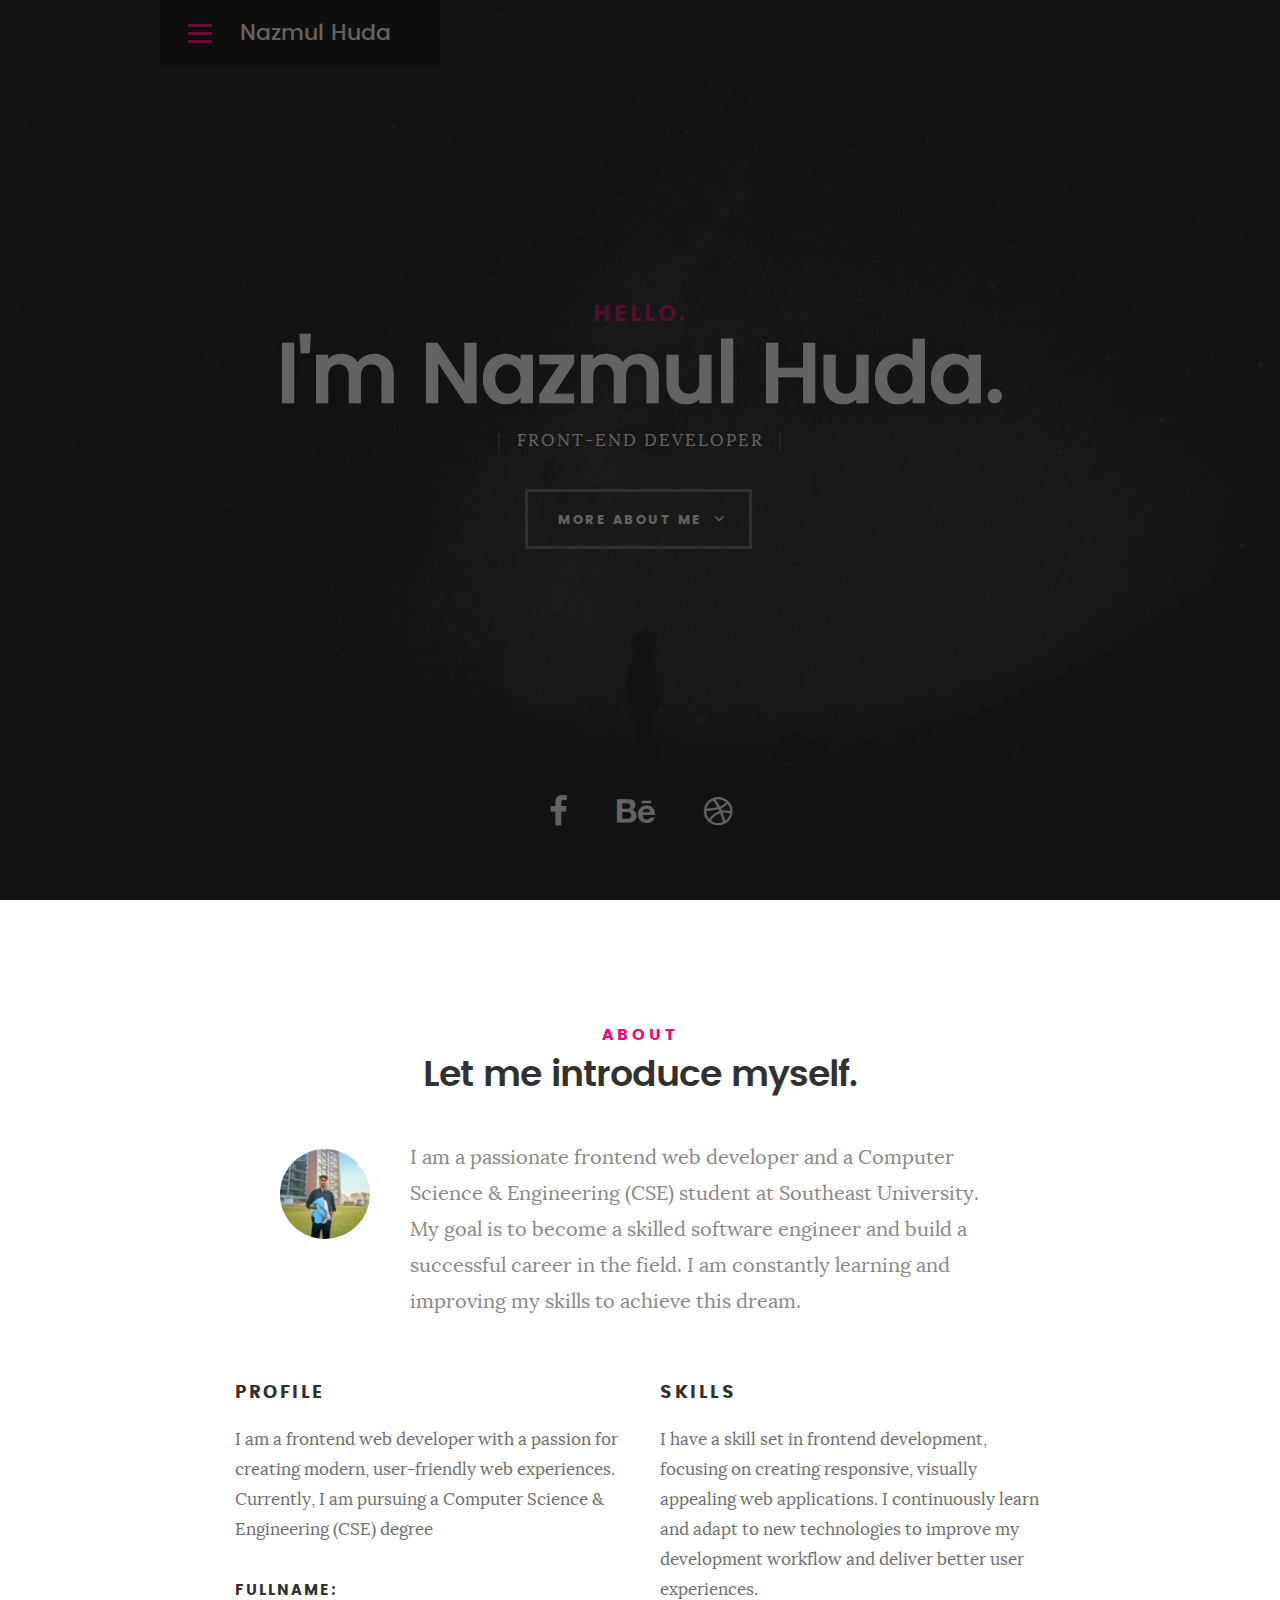
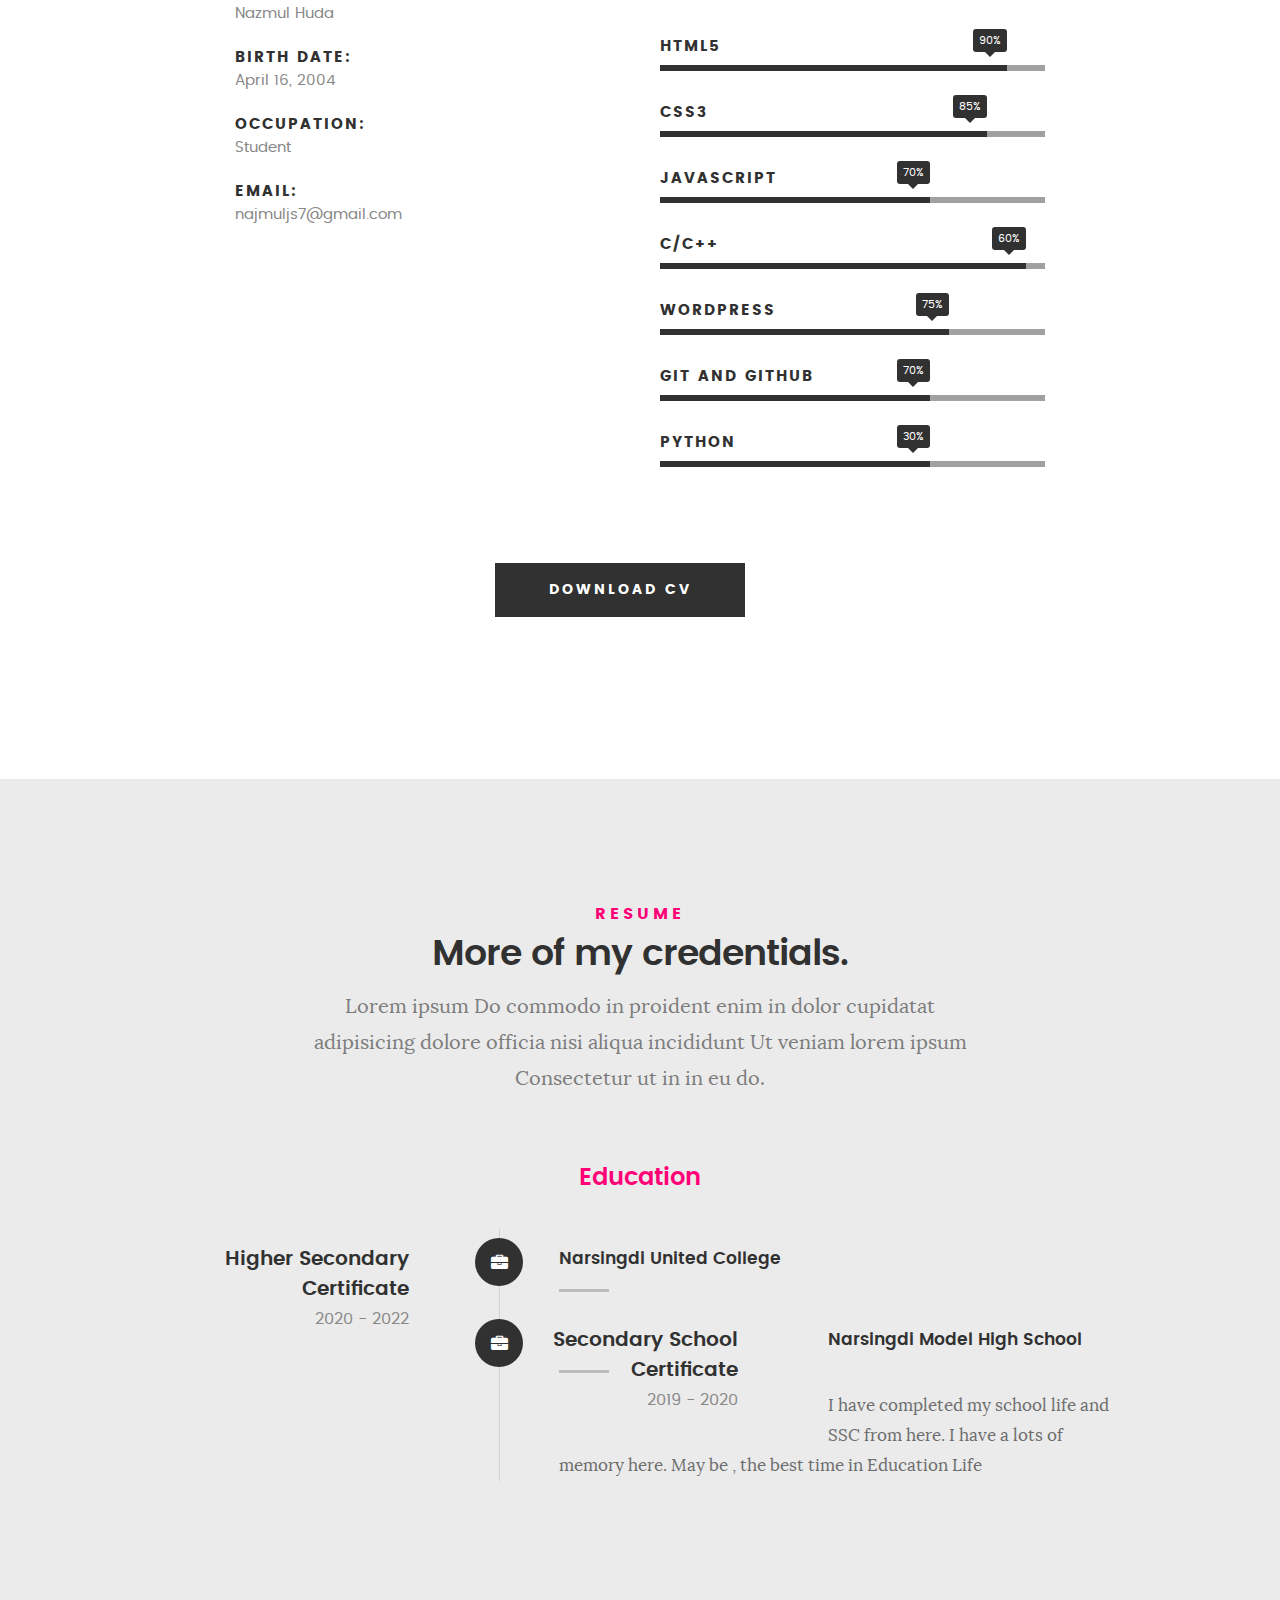
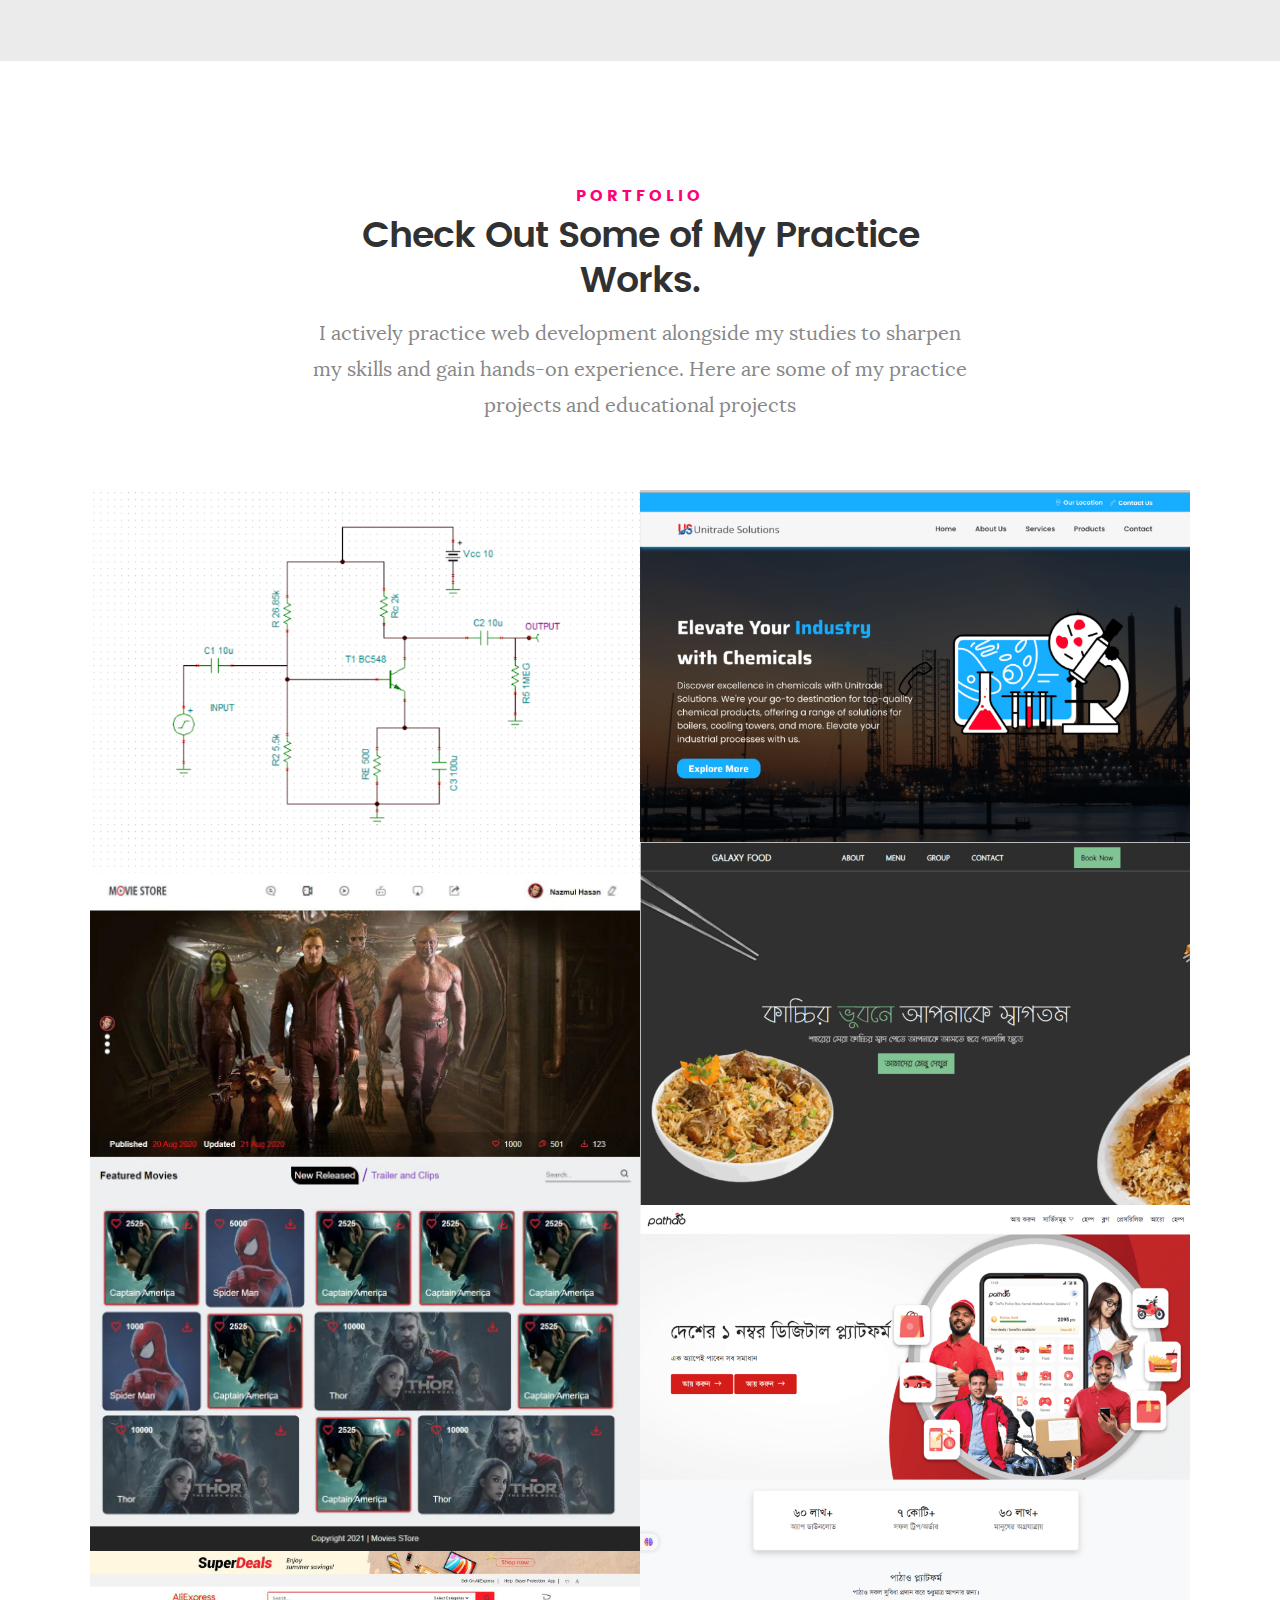
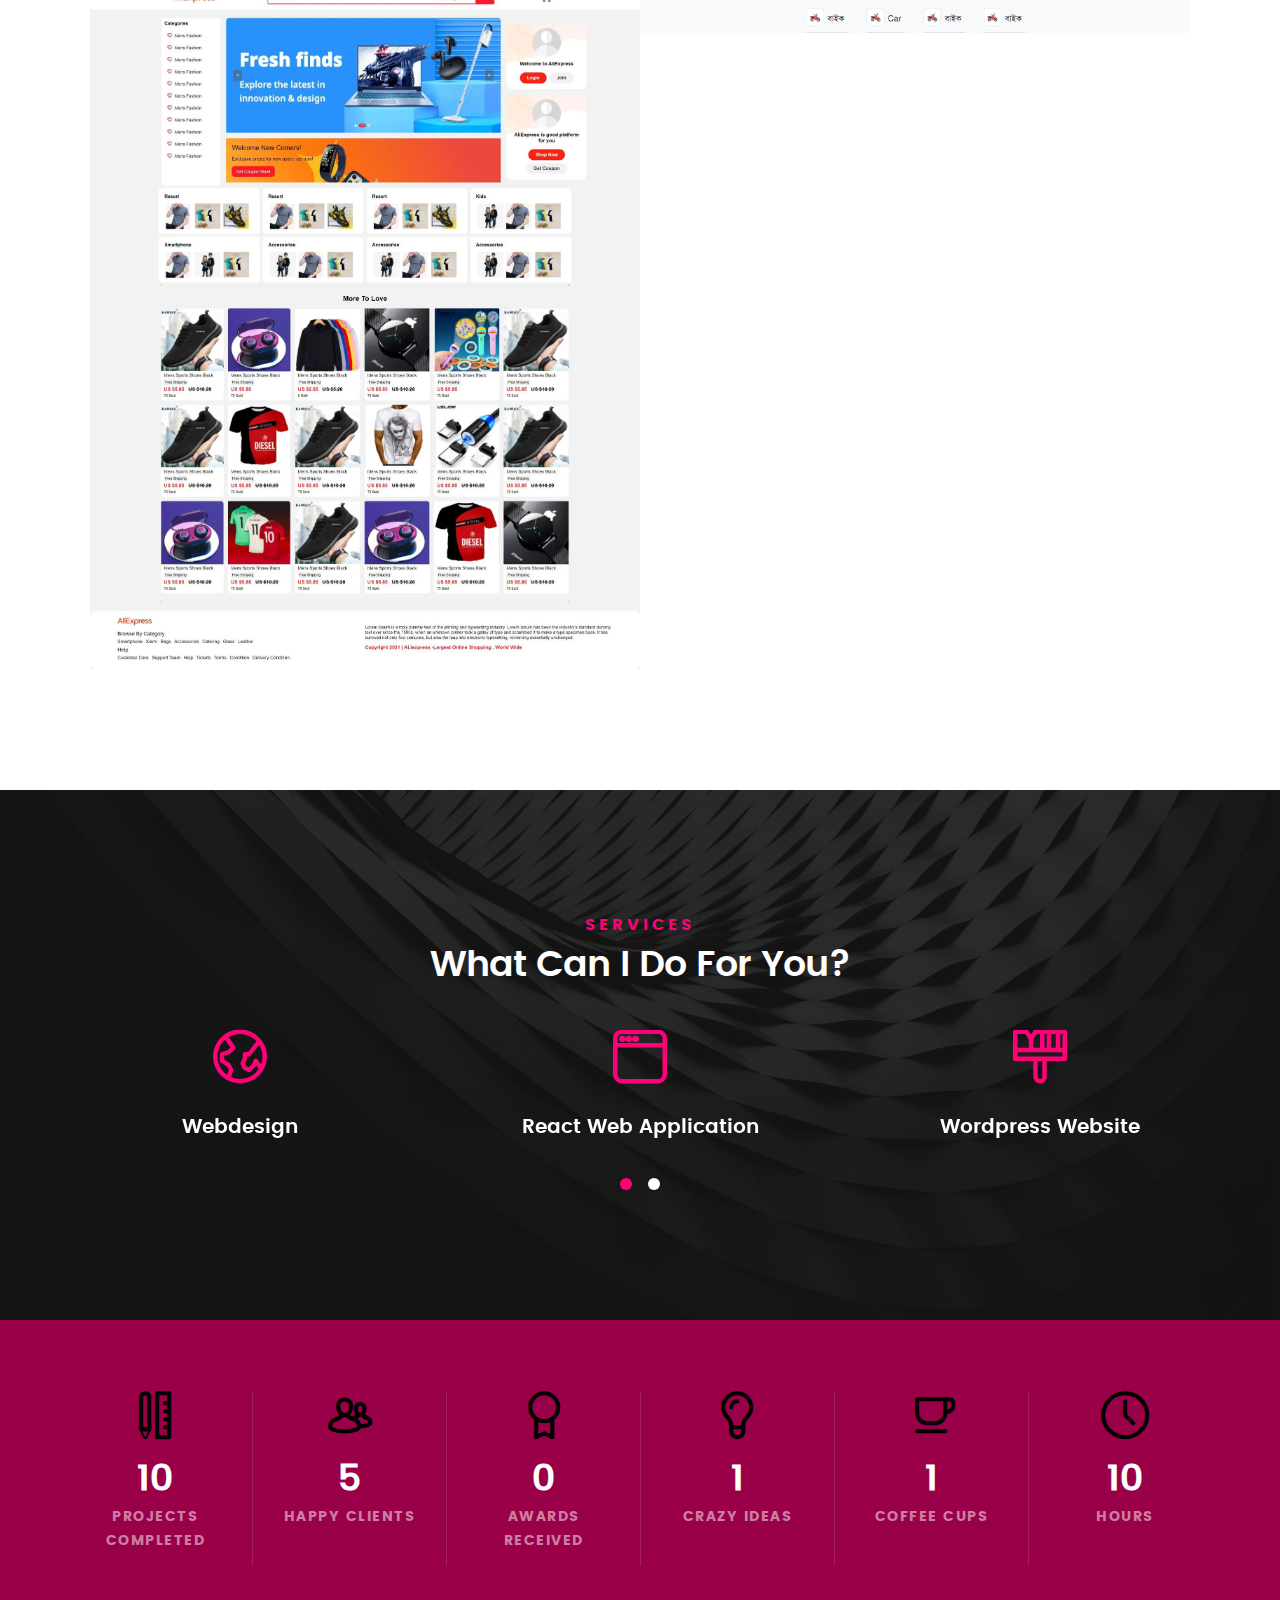
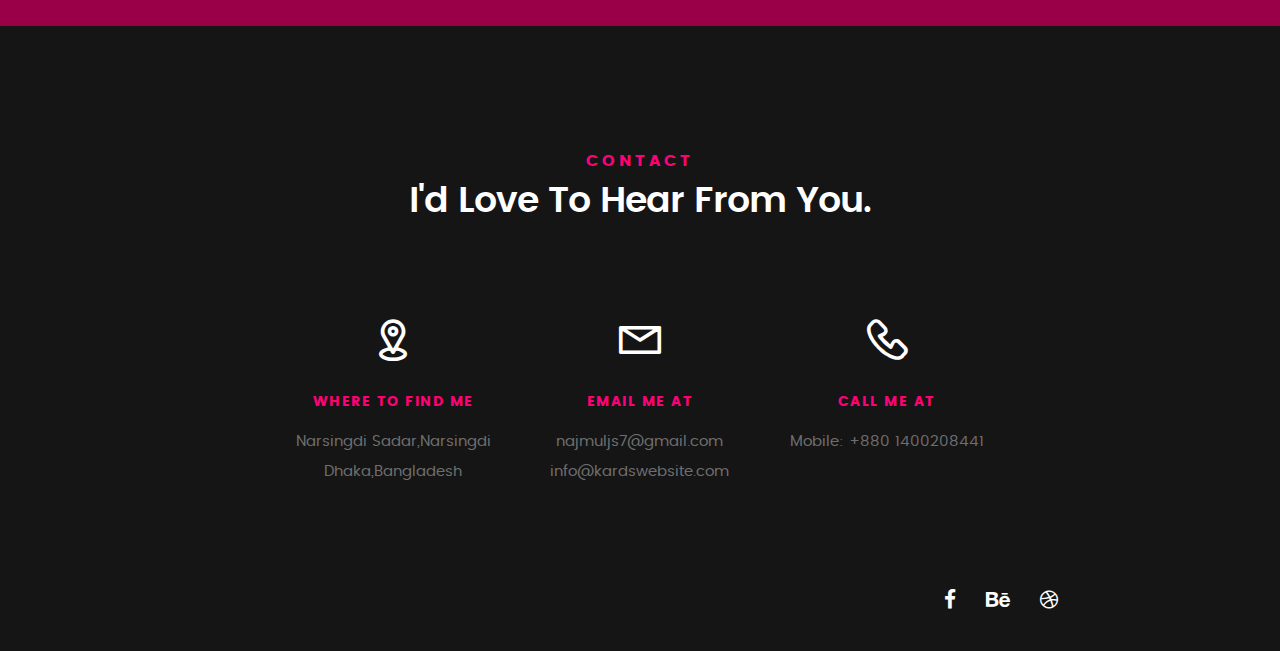
==== index.html @ 85fb7479 "Add files via upload" ====
<!DOCTYPE html>
<!--[if IE 8 ]><html class="no-js oldie ie8" lang="en"> <![endif]-->
<!--[if IE 9 ]><html class="no-js oldie ie9" lang="en"> <![endif]-->
<!--[if (gte IE 9)|!(IE)]><!--><html class="no-js" lang="en"> <!--<![endif]-->
<head>

   <!--- basic page needs
   ================================================== -->
   <meta charset="utf-8">
	<title>Nazmul</title>
	<meta name="description" content="">  
	<meta name="author" content="">

   <!-- mobile specific metas
   ================================================== -->
	<meta name="viewport" content="width=device-width, initial-scale=1, maximum-scale=1">

 	<!-- CSS
   ================================================== -->
   <link rel="stylesheet" href="css/base.css">  
   <link rel="stylesheet" href="css/main.css">
   <link rel="stylesheet" href="css/vendor.css">     

   <!-- script
   ================================================== -->   
	<script src="js/modernizr.js"></script>
	<script src="js/pace.min.js"></script>

   <!-- favicons
	================================================== -->
	<link rel="icon" type="image/png" href="favicon.png">

</head>

<body id="top">

	<!-- header 
   ================================================== -->
   <header>   	
   	<div class="row">

   		<div class="top-bar">
   			<a class="menu-toggle" href="#"><span>Menu</span></a>

	   		<div class="logo">
		         <a href="index.html">Nazmul Huda</a>
		      </div>		      
 
		   	<nav id="main-nav-wrap">
					<ul class="main-navigation">
						<li class="current"><a class="smoothscroll"  href="#intro" title="">Home</a></li>
						<li><a class="smoothscroll"  href="#about" title="">About</a></li>
						<li><a class="smoothscroll"  href="#resume" title="">Resume</a></li>
						<li><a class="smoothscroll"  href="#portfolio" title="">Portfolio</a></li>
						<li><a class="smoothscroll"  href="#services" title="">Services</a></li>					
						<li><a class="smoothscroll"  href="#contact" title="">Contact</a></li>					
					</ul>
				</nav>    		
   		</div> <!-- /top-bar --> 
   		
   	</div> <!-- /row --> 		
   </header> <!-- /header -->

	<!-- intro section
   ================================================== -->
   <section id="intro">   

   	<div class="intro-overlay"></div>	

   	<div class="intro-content">
   		<div class="row">

   			<div class="col-twelve">

	   			<h5>Hello.</h5>
	   			<h1>I'm Nazmul Huda.</h1>

	   			<p class="intro-position">
	   				<span>Front-end Developer</span>
	   			</p>

	   			<a class="button stroke smoothscroll" href="#about" title="">More About Me</a>

	   		</div>  
   			
   		</div>   		 		
   	</div> <!-- /intro-content --> 

   	<ul class="intro-social">        
         <li><a href="https://www.facebook.com/nhayaan07/"><i class="fa fa-facebook"></i></a></li>
         <li><a href="https://www.behance.net/nhayaan07"><i class="fa fa-behance"></i></a></li>
         <li><a href="https://dribbble.com/nhayaan"><i class="fa fa-dribbble"></i></a></li>
      </ul> <!-- /intro-social -->      	

   </section> <!-- /intro -->


   <!-- about section
   ================================================== -->
   <section id="about">  

   	<div class="row section-intro">
   		<div class="col-twelve">

   			<h5>About</h5>
   			<h1>Let me introduce myself.</h1>

   			<div class="intro-info">

   				<img src="images/nn.jpg" alt="Profile Picture">

   				<p class="lead">I am a passionate frontend web developer and a Computer Science & Engineering (CSE) student at Southeast University. My goal is to become a skilled software engineer and build a successful career in the field. I am constantly learning and improving my skills to achieve this dream.

</p>
   			</div>   			

   		</div>   		
   	</div> <!-- /section-intro -->

   	<div class="row about-content">

   		<div class="col-six tab-full">

   			<h3>Profile</h3>
   			<p>I am a  frontend web developer with a passion for creating modern, user-friendly web experiences. Currently, I am pursuing a Computer Science & Engineering (CSE) degree</p>

   			<ul class="info-list">
   				<li>
   					<strong>Fullname:</strong>
   					<span>Nazmul Huda</span>
   				</li>
   				<li>
   					<strong>Birth Date:</strong>
   					<span>April 16, 2004</span>
   				</li>
   				<li>
   					<strong>Occupation:</strong>
   					<span>Student</span>
   				</li>
   				<li>
   					<strong>Email:</strong>
   					<span>najmuljs7@gmail.com</span>
   				</li>

   			</ul> <!-- /info-list -->

   		</div>

   		<div class="col-six tab-full">

   			<h3>Skills</h3>
   			<p>I have a skill set in frontend development, focusing on creating responsive, visually appealing web applications. I continuously learn and adapt to new technologies to improve my development workflow and deliver better user experiences.

			   </p>

				<ul class="skill-bars">
				   <li>
				   	<div class="progress percent90"><span>90%</span></div>
				   	<strong>HTML5</strong>
				   </li>
				   <li>
				   	<div class="progress percent85"><span>85%</span></div>
				   	<strong>CSS3</strong>
				   </li>
				   <li>
				   	<div class="progress percent70"><span>70%</span></div>
				   	<strong>Javascript</strong>
				   </li>
				   <li>
				   	<div class="progress percent95"><span>60%</span></div>
				   	<strong>C/C++</strong>
				   </li>
				   <li>

				   	<div class="progress percent75"><span>75%</span></div>
				   	<strong>Wordpress</strong>
				   </li>
				   <li>
					<div class="progress percent70"><span>70%</span></div>
					<strong>Git and Github</strong>
				</li>
				<li>
					<div class="progress percent70"><span>30%</span></div>
					<strong>Python</strong>
				</li>
      
				</ul> <!-- /skill-bars -->		

   		</div>

   	</div>

   	<div class="row button-section">
   		<div class="col-twelve">
   			<a href="https://drive.google.com/file/d/1lMmHtDr3edTT6o5VYj4TF6MPsIPAWtI1/view?usp=sharing" title="Download CV" class="button button-primary">Download CV</a>
   		</div>   		
   	</div>

   </section> <!-- /process-->    


   <!-- resume Section
   ================================================== -->
	<section id="resume" class="grey-section">

		<div class="row section-intro">
   		<div class="col-twelve">

   			<h5>Resume</h5>
   			<h1>More of my credentials.</h1>

   			<p class="lead">Lorem ipsum Do commodo in proident enim in dolor cupidatat adipisicing dolore officia nisi aliqua incididunt Ut veniam lorem ipsum Consectetur ut in in eu do.</p>

   		</div>   		
   	</div> <!-- /section-intro--> 

   	<div class="row resume-timeline">

   		<div class="col-twelve resume-header">

   			

   		</div> <!-- /resume-header -->

   		
   		
   	</div> <!-- /resume-timeline -->
   	
   	<div class="row resume-timeline">

   		<div class="col-twelve resume-header">

   			<h2>Education</h2>

   		</div> <!-- /resume-header -->

   		<div class="col-twelve">

   			<div class="timeline-wrap">

   				
	   			<div class="timeline-block">

	   				<div class="timeline-ico">
	   					<i class="fa fa-briefcase"></i>
	   				</div>

	   				<div class="timeline-header">
	   					<h3>Higher Secondary Certificate</h3>
	   					<p>2020 - 2022</p>
	   				</div>

	   				<div class="timeline-content">
	   					<h4>Narsingdi United College</h4>
	   					
	   				</div>

	   			</div> <!-- /timeline-block -->

	   			<div class="timeline-block">

	   				<div class="timeline-ico">
	   					<i class="fa fa-briefcase"></i>
	   				</div>

	   				<div class="timeline-header">
	   					<h3>Secondary School Certificate</h3>
	   					<p>2019 - 2020</p>
	   				</div>

	   				<div class="timeline-content">
	   					<h4>Narsingdi Model High School</h4>
	   					<p>I have completed my school life and SSC from here. I have a lots of memory here. May be , the best time in Education Life</p>
	   				</div>

	   			</div> <!-- /timeline-block -->

   			</div> <!-- /timeline-wrap -->   			

   		</div> <!-- /col-twelve -->
   		
   	</div> <!-- /resume-timeline -->
		
	</section> <!-- /features -->


	<!-- Portfolio Section
   ================================================== -->
	<section id="portfolio">

		<div class="row section-intro">
   		<div class="col-twelve">

   			<h5>Portfolio</h5>
   			<h1>Check Out Some of My Practice Works.</h1>

   			<p class="lead">I actively practice web development alongside my studies to sharpen my skills and gain hands-on experience. Here are some of my practice projects and educational projects</p>

   		</div>   		
   	</div> <!-- /section-intro--> 

   	<div class="row portfolio-content">

   		<div class="col-twelve">

   			<!-- portfolio-wrapper -->
	         <div id="folio-wrapper" class="block-1-2 block-mob-full stack">



				<div class="bgrid folio-item">
					<div class="item-wrap">
						<img src="images/portfolio/bjt.png" alt="Salad">
					   <a href="#modal-06" class="overlay">
						  <div class="folio-item-table">
							  <div class="folio-item-cell">
								  <h3 class="folio-title">BJT Circuit Design</h3>	     					    
										  <span class="folio-types">
											 Hardware Design Project.
 
										</span>		     		
									 </div>	                      	
						  </div>                    
					   </a>
					</div>
					 </div> <!-- /folio-item -->   

	         	<div class="bgrid folio-item">
	               <div class="item-wrap">
	               	<img src="images/portfolio/unitrades.png" alt="Liberty">
	                  <a href="#modal-01" class="overlay">	                  	           
	                     <div class="folio-item-table">
	                     	<div class="folio-item-cell">
		     					       <h3 class="folio-title">Unitrade Solutions</h3>	     					    
		     					    	 <span class="folio-types">
		     					       	 Wordpress Website
		     					       </span>
		     					   </div>	                      	
	                     </div>                    
	                  </a>
	               </div>	               
	        		</div> <!-- /folio-item -->

	        		<div class="bgrid folio-item">
	               <div class="item-wrap">
	               	<img src="images/portfolio/galaxy.png" alt="Shutterbug">
	               	<a href="#modal-02" class="overlay">              		                  
	                     <div class="folio-item-table">
	                     	<div class="folio-item-cell">
	                     		<h3 class="folio-title">Restaurent Web Design</h3>	     					    
		     					    	<span class="folio-types">
		     					       	  Web Design
		     					      </span>		     		
		     					   </div> 	                      	
	                     </div>                    
	                  </a>
	               </div>
	        		</div> <!-- /folio-item -->

	            <div class="bgrid folio-item">
	               <div class="item-wrap">
	               	<img src="images/portfolio/movie.jpg"alt="Clouds">
	                  <a href="#modal-03" class="overlay">             		                  
	                     <div class="folio-item-table">
	                     	<div class="folio-item-cell">
	                     		<h3 class="folio-title">Movie Web Design</h3>	     					    
		     					    	<span class="folio-types">
		     					       	  Web Design
		     					      </span>		     		
		     					   </div> 	                      	
	                     </div>                    
	                  </a>
	               </div>
	        		</div> <!-- /folio-item -->

	            <div class="bgrid folio-item">
	               <div class="item-wrap">
	               	<img src="images/portfolio/pathao.png" alt="Beetle">
	                  <a href="#modal-04" class="overlay">                  	                 
	                     <div class="folio-item-table">
	                     	<div class="folio-item-cell">
	                     		<h3 class="folio-title">Pathao</h3>	     					    
		     					    	<span class="folio-types">
		     					       	  Web Design
		     					      </span>		     		
		     					   </div>  	                      	
	                     </div>                    
	                  </a>
	               </div>
	        		</div> <!-- /folio-item -->     

	        		<div class="bgrid folio-item">
	               <div class="item-wrap">
	               	<img src="images/portfolio/aliexp.jpg" alt="Lighthouse">
	                  <a href="#modal-05" class="overlay">             		                  
	                     <div class="folio-item-table">
	                     	<div class="folio-item-cell">
	                     		<h3 class="folio-title">Ali Express Design</h3>	     					    
		     					    	<span class="folio-types">
		     					       	  Web Design
		     					      </span>		     		
		     					   </div> 	                      	
	                     </div>                    
	                  </a>
	               </div>
	        		</div> <!-- /folio-item -->

	            

	            <!-- modal popups - begin
	            ============================================================= -->
	            <div id="modal-01" class="popup-modal slider mfp-hide">	

				     	<div class="media">
				     		<img src="#" alt="" />
				     	</div>      	

					   <div class="description-box">
					      <h4>Industry website landing page | Figma</h4>		      

					      <div class="categories">Wordpress Website</div>			               
					   </div>

			         <div class="link-box">
			            <a href="#">Details</a>
					      <a href="#" class="popup-modal-dismiss">Close</a>
			         </div>		      

				   </div> <!-- /modal-01 -->

				   <div id="modal-02" class="popup-modal slider mfp-hide">	

				     	<div class="media">
				     		<img src="#" alt="" />
				     	</div>      	

					   <div class="description-box">
					      <h4>
							Restaurent react web application</h4>		      
					      

					      <div class="categories">Web Design</div>			               
					   </div>

			         <div class="link-box">
			            <a href="https://www.behance.net/gallery/180879703/Restaurent-react-web-application-Front-End">Details</a>
					      <a href="#" class="popup-modal-dismiss">Close</a>
			         </div>		      

				   </div> <!-- /modal-02 -->

				   <div id="modal-03" class="popup-modal slider mfp-hide">	

				     	<div class="media">
				     		<img src="#" alt="" />
				     	</div>      	

					   <div class="description-box">
					      <h4>Psd to html design by Html Css</h4>		      
					      <p>This page designed by html , css and javascript</p>

					      <div class="categories">Web Design</div>			               
					   </div>

			         <div class="link-box">
			            <a href="https://www.behance.net/gallery/177426141/Psd-to-html-design-by-Html-Css-and-Javascript">Details</a>
					      <a href="#" class="popup-modal-dismiss">Close</a>
			         </div>		      

				   </div> <!-- /modal-03 -->

				   <div id="modal-04" class="popup-modal slider mfp-hide">	

				     	<div class="media">
				     		<img src="#" alt="" />
				     	</div>      	

					   <div class="description-box">
					      <h4>Bootsrap 5 Landing Page Design</h4>		      
					      
					      <div class="categories">Web Design</div>			               
					   </div>

			         <div class="link-box">
			            <a href="https://www.behance.net/gallery/179932479/Bootsrap-5-Landing-Page-Design">Details</a>
					      <a href="#" class="popup-modal-dismiss">Close</a>
			         </div>		      

				   </div> <!-- /modal-04 -->

				   <div id="modal-05" class="popup-modal slider mfp-hide">	

				     	<div class="media">
				     		<img src="#" alt="" />
				     	</div>      	

					   <div class="description-box">
					      <h4>Aliexpress website design</h4>		      
					      <p>This page designed by html , css and javascript </p>

					      <div class="categories">Web Design</div>			               
					   </div>

			         <div class="link-box">
			            <a href="https://www.behance.net/gallery/177425909/Aliexpress-website-design-by-html-css-and-javascript">Details</a>
					      <a href="#" class="popup-modal-dismiss">Close</a>
			         </div>		      

				   </div> <!-- /modal-05 -->

				   <div id="modal-06" class="popup-modal slider mfp-hide">	

				     	<div class="media">
				     		<img src="images/portfolio/bjt.png" alt="" />
				     	</div>      	

					   <div class="description-box">
					      <h4>BJT Circuit Design</h4>		      
					      

					      <div class="categories">Hardware Design Project.</div>			               
					   </div>

			         <div class="link-box">
			            <a href="https://github.com/nhayaan07/BJT-circuit-design-assignment">Details</a>
					      <a href="#" class="popup-modal-dismiss">Close</a>
			         </div>		      

				   </div> <!-- /modal-06 -->


				   <!-- modal popups - end
	            ============================================================= -->

	         </div> <!-- /portfolio-wrapper --> 

   		</div>  <!-- /twelve -->   

   	</div> <!-- /portfolio-content --> 
		
	</section> <!-- /portfolio --> 


	

	
	<!-- services Section
   ================================================== -->
	<section id="services">

		<div class="overlay"></div>

		<div class="row section-intro">
   		<div class="col-twelve">

   			<h5>Services</h5>
   			<h1>What Can I Do For You?</h1>


   		</div>   		
   	</div> <!-- /section-intro -->

   	<div class="row services-content">

   		<div id="owl-slider" class="owl-carousel services-list">

	      	<div class="service">	

	      		<span class="icon"><i class="icon-earth"></i></span>            

	            <div class="service-content">	

	            	 <h3>Webdesign</h3>

	         		
	         	</div> 	         	 

				</div> <!-- /service -->

				<div class="service">	

					<span class="icon"><i class="icon-window"></i></span>                          

	            <div class="service-content">	

	            	<h3>React Web Application</h3>  

		    

	            </div>	                          

			   </div> <!-- /service -->

			   <div class="service">

			   	<span class="icon"><i class="icon-paint-brush"></i></span>		            

	            <div class="service-content">

	            	<h3>Wordpress Website</h3>


	            </div> 	            	               

			   </div> <!-- /service -->

				<div class="service">

					<span class="icon"><i class="icon-toggles"></i></span>	              

	            <div class="service-content">

	            	<h3>Elementor Page Builder</h3>


	         		
	            </div>                

				</div> <!-- /service -->

			   


	      </div> <!-- /services-list -->
   		
   	</div> <!-- /services-content -->
		
	</section> <!-- /services -->	


	<!-- stats Section
   ================================================== -->
	<section id="stats" class="count-up">

		<div class="row">
			<div class="col-twelve">

				<div class="block-1-6 block-s-1-3 block-tab-1-2 block-mob-full stats-list">

					<div class="bgrid stat">

						<div class="icon-part">
							<i class="icon-pencil-ruler"></i>
						</div>

						<h3 class="stat-count">
							10
						</h3>

						<h5 class="stat-title">
							Projects Completed
						</h5>

					</div> <!-- /stat -->					

					<div class="bgrid stat">

						<div class="icon-part">
							<i class="icon-users"></i>
						</div>

						<h3 class="stat-count">
							5
						</h3>

						<h5 class="stat-title">
							Happy Clients
						</h5>

					</div> <!-- /stat -->

					<div class="bgrid stat">

						<div class="icon-part">
							<i class="icon-badge"></i>
						</div>

						<h3 class="stat-count">
							0
						</h3>

						<h5 class="stat-title">
							Awards Received
						</h5>

					</div> <!-- /stat -->									

					<div class="bgrid stat">

						<div class="icon-part">
							<i class="icon-light-bulb"></i>
						</div>

						<h3 class="stat-count">
							1
						</h3>

						<h5 class="stat-title">
							Crazy Ideas
						</h5>

					</div> <!-- /stat -->

					<div class="bgrid stat">

						<div class="icon-part">
							<i class="icon-cup"></i>
						</div>

						<h3 class="stat-count">
							1
						</h3>

						<h5 class="stat-title">
							Coffee Cups
						</h5>

					</div> <!-- /stat -->

					<div class="bgrid stat">

						<div class="icon-part">
							<i class="icon-clock"></i>
						</div>

						<h3 class="stat-count">
							10
						</h3>

						<h5 class="stat-title">
							Hours
						</h5>

					</div> <!-- /stat -->

				</div> <!-- /stats-list -->

			</div> <!-- /twelve -->
		</div> <!-- /row -->

	</section> <!-- /stats -->

	
   <!-- contact
   ================================================== -->
	<section id="contact">

		<div class="row section-intro">
   		<div class="col-twelve">

   			<h5>Contact</h5>
   			<h1>I'd Love To Hear From You.</h1>

   			
   		</div> 
   	</div> <!-- /section-intro -->

   	<div class="row contact-form">

   		<div class="col-twelve">

        

   	<div class="row contact-info">

   		<div class="col-four tab-full">

   			<div class="icon">
   				<i class="icon-pin"></i>
   			</div>

   			<h5>Where to find me</h5>

   			<p>
            Narsingdi Sadar,Narsingdi<br>
            Dhaka,Bangladesh
            </p>

   		</div>

   		<div class="col-four tab-full collapse">

   			<div class="icon">
   				<i class="icon-mail"></i>
   			</div>

   			<h5>Email Me At</h5>

   			<p>najmuljs7@gmail.com<br>
			   	info@kardswebsite.com			     
			   </p>

   		</div>

   		<div class="col-four tab-full">

   			<div class="icon">
   				<i class="icon-phone"></i>
   			</div>

   			<h5>Call Me At</h5>

   			<p>
			   	Mobile: +880 1400208441
			   </p>

   		</div>
   		
   	</div> <!-- /contact-info -->
		
	</section> <!-- /contact -->


   <!-- footer
   ================================================== -->

   <footer>
     	<div class="row">

     		<div class="col-six tab-full pull-right social">

     			<ul class="footer-social">        
					<li><a href="https://www.facebook.com/nhayaan07/"><i class="fa fa-facebook"></i></a></li>
					<li><a href="https://www.behance.net/nhayaan07"><i class="fa fa-behance"></i></a></li>
					<li><a href="https://dribbble.com/nhayaan"><i class="fa fa-dribbble"></i></a></li>
			   </ul> 
	      		
	      </div>

      	

	      	<div id="go-top">
		         <a class="smoothscroll" title="Back to Top" href="#top"><i class="fa fa-long-arrow-up"></i></a>
		      </div>

      	</div> <!-- /row -->     	
   </footer>  

   <div id="preloader"> 
    	<div id="loader"></div>
   </div> 

   <!-- Java Script
   ================================================== --> 
   <script src="js/jquery-2.1.3.min.js"></script>
   <script src="js/plugins.js"></script>
   <script src="js/main.js"></script>

</body>

</html>
---- css/base.css ----
/**
 * =================================================================== 
 *
 *  Kards v1.0 Base Stylesheet
 *  url: styleshout.com
 *  03-01-2016
 *  ------------------------------------------------------------------
 *  TOC:
 *  01. reset
 *  02. basic/base setup styles
 *  03. grid
 *  04. MISC
 *
 * =================================================================== 
 */

/** 
 * ===================================================================
 * 01. reset - normalize.css v3.0.2 | MIT License | git.io/normalize
 *
 * ------------------------------------------------------------------- 
 */
html {
	font-family: sans-serif;
	-ms-text-size-adjust: 100%;
	-webkit-text-size-adjust: 100%;
}

body {
	margin: 0;
}

article,
aside,
details,
figcaption,
figure,
footer,
header,
hgroup,
main,
menu,
nav,
section,
summary {
	display: block;
}

audio,
canvas,
progress,
video {
	display: inline-block;
	vertical-align: baseline;
}

audio:not([controls]) {
	display: none;
	height: 0;
}

[hidden],
template {
	display: none;
}

a {
	background: transparent;
}

a:active,
a:hover {
	outline: 0;
}

abbr[title] {
	border-bottom: 1px dotted;
}

b,
strong {
	font-weight: bold;
}

dfn {
	font-style: italic;
}

h1 {
	font-size: 2em;
	margin: 0.67em 0;
}

mark {
	background: #ff0;
	color: #000;
}

small {
	font-size: 80%;
}

sub,
sup {
	font-size: 75%;
	line-height: 0;
	position: relative;
	vertical-align: baseline;
}

sup {
	top: -0.5em;
}

sub {
	bottom: -0.25em;
}

img {
	border: 0;
}

svg:not(:root) {
	overflow: hidden;
}

figure {
	margin: 1em 40px;
}

hr {
	-moz-box-sizing: content-box;
	box-sizing: content-box;
	height: 0;
}

pre {
	overflow: auto;
}

code,
kbd,
pre,
samp {
	font-family: monospace, monospace;
	font-size: 1em;
}

button,
input,
optgroup,
select,
textarea {
	color: inherit;
	font: inherit;
	margin: 0;
}

button {
	overflow: visible;
}

button,
select {
	text-transform: none;
}

button,
html input[type="button"],
input[type="reset"],
input[type="submit"] {
	-webkit-appearance: button;
	cursor: pointer;
}

button[disabled],
html input[disabled] {
	cursor: default;
}

button::-moz-focus-inner,
input::-moz-focus-inner {
	border: 0;
	padding: 0;
}

input {
	line-height: normal;
}

input[type="checkbox"],
input[type="radio"] {
	box-sizing: border-box;
	padding: 0;
}

input[type="number"]::-webkit-inner-spin-button,
input[type="number"]::-webkit-outer-spin-button {
	height: auto;
}

input[type="search"] {
	-webkit-appearance: textfield;
	-moz-box-sizing: content-box;
	-webkit-box-sizing: content-box;
	box-sizing: content-box;
}

input[type="search"]::-webkit-search-cancel-button,
input[type="search"]::-webkit-search-decoration {
	-webkit-appearance: none;
}

fieldset {
	border: 1px solid #c0c0c0;
	margin: 0 2px;
	padding: 0.35em 0.625em 0.75em;
}

legend {
	border: 0;
	padding: 0;
}

textarea {
	overflow: auto;
}

optgroup {
	font-weight: bold;
}

table {
	border-collapse: collapse;
	border-spacing: 0;
}

td,
th {
	padding: 0;
}

/** 
 * ===================================================================
 * 02. basic/base setup styles - (_basic.scss)
 *
 * ------------------------------------------------------------------- 
 */
html {
	font-size: 62.5%;
	box-sizing: border-box;
}

*,
*::before,
*::after {
	box-sizing: inherit;
}

body {
	font-weight: normal;
	line-height: 1;
	text-rendering: optimizeLegibility;
	word-wrap: break-word;
	-webkit-overflow-scrolling: touch;
	-webkit-text-size-adjust: none;
}

body,
input,
button {
	-moz-osx-font-smoothing: grayscale;
	-webkit-font-smoothing: antialiased;
}

/**
 * Media - (_basic.scss)
 * ------------------------------------------------------------------- 
 */
img,
video {
	max-width: 100%;
	height: auto;
}

/**
 * Typography resets - (_basic.scss)
 * ------------------------------------------------------------------- 
 */
div,
dl,
dt,
dd,
ul,
ol,
li,
h1,
h2,
h3,
h4,
h5,
h6,
pre,
form,
p,
blockquote,
th,
td {
	margin: 0;
	padding: 0;
}

h1,
h2,
h3,
h4,
h5,
h6 {
	-webkit-font-variant-ligatures: common-ligatures;
	-moz-font-variant-ligatures: common-ligatures;
	font-variant-ligatures: common-ligatures;
	text-rendering: optimizeLegibility;
}

em,
i {
	font-style: italic;
	line-height: inherit;
}

strong,
b {
	font-weight: bold;
	line-height: inherit;
}

small {
	font-size: 60%;
	line-height: inherit;
}

ol,
ul {
	list-style: none;
}

li {
	display: block;
}

/**
 * links - (_basic.scss)
 * ------------------------------------------------------------------- 
 */
a {
	text-decoration: none;
	line-height: inherit;
}

a img {
	border: none;
}

/**
 * inputs - (_basic.scss)
 * ------------------------------------------------------------------- 
 */
fieldset {
	margin: 0;
	padding: 0;
}

input[type="email"],
input[type="number"],
input[type="search"],
input[type="text"],
input[type="tel"],
input[type="url"],
input[type="password"],
textarea {
	-webkit-appearance: none;
	-moz-appearance: none;
	-ms-appearance: none;
	-o-appearance: none;
	appearance: none;
}

/** 
 * ===================================================================
 * 03. grid - (_grid.scss)
 *
 * ------------------------------------------------------------------- 
 */
.row {
	width: 94%;
	max-width: 1140px;
	margin: 0 auto;
}

.row:before,
.row:after {
	content: "";
	display: table;
}

.row:after {
	clear: both;
}

.row .row {
	width: auto;
	max-width: none;
	margin-left: -20px;
	margin-right: -20px;
}

[class*="col-"],
.bgrid {
	float: left;
}

[class*="col-"] + [class*="col-"].end {
	float: right;
}

[class*="col-"] {
	padding: 0 20px;
}

.col-one {
	width: 8.33333%;
}

.col-two,
.col-1-6 {
	width: 16.66667%;
}

.col-three,
.col-1-4 {
	width: 25%;
}

.col-four,
.col-1-3 {
	width: 33.33333%;
}

.col-five {
	width: 41.66667%;
}

.col-six,
.col-1-2 {
	width: 50%;
}

.col-seven {
	width: 58.33333%;
}

.col-eight,
.col-2-3 {
	width: 66.66667%;
}

.col-nine,
.col-3-4 {
	width: 75%;
}

.col-ten,
.col-5-6 {
	width: 83.33333%;
}

.col-eleven {
	width: 91.66667%;
}

.col-twelve,
.col-full {
	width: 100%;
}

/**
 * small screens - (_grid.scss)
 * --------------------------------------------------------------- 
 */
@media screen and (max-width:1024px) {
	.row .row {
		margin-left: -18px;
		margin-right: -18px;
	}

	[class*="col-"] {
		padding: 0 18px;
	}

}

/**
 * tablets - (_grid.scss)
 * --------------------------------------------------------------- 
 */
@media screen and (max-width:768px) {
	.row {
		width: auto;
		padding-left: 30px;
		padding-right: 30px;
	}

	.row .row {
		padding-left: 0;
		padding-right: 0;
		margin-left: -15px;
		margin-right: -15px;
	}

	[class*="col-"] {
		padding: 0 15px;
	}

	.tab-1-4 {
		width: 25%;
	}

	.tab-1-3 {
		width: 33.33333%;
	}

	.tab-1-2 {
		width: 50%;
	}

	.tab-2-3 {
		width: 66.66667%;
	}

	.tab-3-4 {
		width: 75%;
	}

	.tab-full {
		width: 100%;
	}

}

/**
 * large mobile devices - (_grid.scss)
 * --------------------------------------------------------------- 
 */
@media screen and (max-width:600px) {
	.row {
		padding-left: 25px;
		padding-right: 25px;
	}

	.row .row {
		margin-left: -10px;
		margin-right: -10px;
	}

	[class*="col-"] {
		padding: 0 10px;
	}

	.mob-1-4 {
		width: 25%;
	}

	.mob-1-2 {
		width: 50%;
	}

	.mob-3-4 {
		width: 75%;
	}

	.mob-full {
		width: 100%;
	}

}

/**
 * small mobile devices - (_grid.scss)
 * --------------------------------------------------------------- 
 */
@media screen and (max-width:400px) {
	.row .row {
		padding-left: 0;
		padding-right: 0;
		margin-left: 0;
		margin-right: 0;
	}

	[class*="col-"] {
		width: 100% !important;
		float: none !important;
		clear: both !important;
		margin-left: 0;
		margin-right: 0;
		padding: 0;
	}

	[class*="col-"] + [class*="col-"].end {
		float: none;
	}

}

/** 
 * ===================================================================
 * block grids - (_grid.scss)
 *
 * ------------------------------------------------------------------- 
 */
[class*="block-"]:before,
[class*="block-"]:after {
	content: "";
	display: table;
}

[class*="block-"]:after {
	clear: both;
}

.block-1-6 .bgrid {
	width: 16.66667%;
}

.block-1-4 .bgrid {
	width: 25%;
}

.block-1-3 .bgrid {
	width: 33.33333%;
}

.block-1-2 .bgrid {
	width: 50%;
}

/**
 * Clearing for block grid columns. Allow columns with 
 * different heights to align properly.
 */
.block-1-6 .bgrid:nth-child(6n+1),
.block-1-4 .bgrid:nth-child(4n+1),
.block-1-3 .bgrid:nth-child(3n+1),
.block-1-2 .bgrid:nth-child(2n+1) {
	clear: both;
}

/**
 * small screens - (_grid.scss)
 * --------------------------------------------------------------- 
 */
@media screen and (max-width:1024px) {
	.block-s-1-6 .bgrid {
		width: 16.66667%;
	}

	.block-s-1-4 .bgrid {
		width: 25%;
	}

	.block-s-1-3 .bgrid {
		width: 33.33333%;
	}

	.block-s-1-2 .bgrid {
		width: 50%;
	}

	.block-s-full .bgrid {
		width: 100%;
		clear: both;
	}

	[class*="block-s-"] .bgrid:nth-child(n) {
		clear: none;
	}

	.block-s-1-6 .bgrid:nth-child(6n+1),
	.block-s-1-4 .bgrid:nth-child(4n+1),
	.block-s-1-3 .bgrid:nth-child(3n+1),
	.block-s-1-2 .bgrid:nth-child(2n+1) {
		clear: both;
	}

}

/**
 * tablets - (_grid.scss)
 * --------------------------------------------------------------- 
 */
@media screen and (max-width:768px) {
	.block-tab-1-6 .bgrid {
		width: 16.66667%;
	}

	.block-tab-1-4 .bgrid {
		width: 25%;
	}

	.block-tab-1-3 .bgrid {
		width: 33.33333%;
	}

	.block-tab-1-2 .bgrid {
		width: 50%;
	}

	.block-tab-full .bgrid {
		width: 100%;
		clear: both;
	}

	[class*="block-tab-"] .bgrid:nth-child(n) {
		clear: none;
	}

	.block-tab-1-6 .bgrid:nth-child(6n+1),
	.block-tab-1-4 .bgrid:nth-child(4n+1),
	.block-tab-1-3 .bgrid:nth-child(3n+1),
	.block-tab-1-2 .bgrid:nth-child(2n+1) {
		clear: both;
	}

}

/**
 * large mobile devices - (_grid.scss)
 * --------------------------------------------------------------- 
 */
@media screen and (max-width:600px) {
	.block-mob-1-6 .bgrid {
		width: 16.66667%;
	}

	.block-mob-1-4 .bgrid {
		width: 25%;
	}

	.block-mob-1-3 .bgrid {
		width: 33.33333%;
	}

	.block-mob-1-2 .bgrid {
		width: 50%;
	}

	.block-mob-full .bgrid {
		width: 100%;
		clear: both;
	}

	[class*="block-mob-"] .bgrid:nth-child(n) {
		clear: none;
	}

	.block-mob-1-6 .bgrid:nth-child(6n+1),
	.block-mob-1-4 .bgrid:nth-child(4n+1),
	.block-mob-1-3 .bgrid:nth-child(3n+1),
	.block-mob-1-2 .bgrid:nth-child(2n+1) {
		clear: both;
	}

}

/**
 * stack on small mobile devices - (_grid.scss)
 * --------------------------------------------------------------- 
 */
@media screen and (max-width:400px) {
	.stack .bgrid {
		width: 100% !important;
		float: none !important;
		clear: both !important;
		margin-left: 0;
		margin-right: 0;
	}

}

/** 
 * ===================================================================
 * 04. MISC  - (_grid.scss)
 *
 * ------------------------------------------------------------------- 
 */

/**
 * Clearing - (http://nicolasgallagher.com/micro-clearfix-hack/
 */
.group:before,
.group:after {
	content: "";
	display: table;
}

.group:after {
	clear: both;
}

/**
 * Misc Helper Styles 
 */
.hide {
	display: none;
}

.invisible {
	visibility: hidden;
}

.antialiased {
	-webkit-font-smoothing: antialiased;
	-moz-osx-font-smoothing: grayscale;
}

.remove-bottom {
	margin-bottom: 0;
}

.half-bottom {
	margin-bottom: 1.5rem !important;
}

.add-bottom {
	margin-bottom: 3rem !important;
}

.no-border {
	border: none;
}

.full-width {
	width: 100%;
}

.text-center {
	text-align: center;
}

.text-left {
	text-align: left;
}

.text-right {
	text-align: right;
}

.pull-left {
	float: left;
}

.pull-right {
	float: right;
}

.align-center {
	margin-left: auto;
	margin-right: auto;
	text-align: center;
}

/*# sourceMappingURL=base.css.map */
---- css/main.css ----
/**
 * =================================================================== 
 *
 *  Kards v1.0 Main Stylesheet
 *  url: styleshout.com
 *  03-01-2016
 *  ------------------------------------------------------------------
 *  TOC:
 *  01. webfonts and iconfonts
 *  02. base style overrides
 *  03. typography & general theme styles
 *  04. preloader
 *  05. forms
 *  06. buttons 
 *  07. other components
 *  08. common styles
 *  09. header styles
 *  10. intro
 *  11. about
 *  12. resume
 *  13. portfolio
 *  14. call-to-action section
 *  15. services
 *  16. stats
 *  17. contact
 *  18. footer
 *
 * =================================================================== 
 */


/** 
 * ===================================================================
 * 01. webfonts and iconfonts - (_document-setup.scss)
 *
 * ------------------------------------------------------------------- 
 */
@import url("fonts.css");
@import url("font-awesome/css/font-awesome.min.css");
@import url("micons/micons.css");


/** 
 * ===================================================================
 * 02. base style overrides - (_document-setup.scss)
 *
 * ------------------------------------------------------------------- 
 */
html {
	font-size: 10px;
}

@media only screen and (max-width:1024px) {
	html {
		font-size: 9.411764705882353px;
	}
}
@media only screen and (max-width:768px) {
	html {
		font-size: 10px;
	}
}
@media only screen and (max-width:400px) {
	html {
		font-size: 9.411764705882353px;
	}
}

html, body {
	height: 100%;
}
body {
	background: #151515;
	font-family: "lora-regular", serif;
	font-size: 1.7rem;
	line-height: 3rem;
	color: #6e6e6e;
}

/**
 * links - (_document-setup.scss)
 * -------------------------------------------------------------------
 */
a, a:visited {
	color: #000000;
	-moz-transition: all 0.3s ease-in-out;
	-o-transition: all 0.3s ease-in-out;
	-webkit-transition: all 0.3s ease-in-out;
	-ms-transition: all 0.3s ease-in-out;
	transition: all 0.3s ease-in-out;
}
a:hover, a:focus, a:active {
	color: #FF0077;
	outline: 0;
}

/** 
 * ===================================================================
 * 03. typography & general theme styles - (_document-setup.scss)
 *
 * ------------------------------------------------------------------- 
 */
h1, h2, h3, h4, h5, h6, .h01, .h02, .h03, .h04, .h05, .h06 {
	font-family: "poppins-semibold", sans-serif;
	color: #313131;
	font-style: normal;
	text-rendering: optimizeLegibility;
	margin-bottom: 2.1rem;
}
h3, .h03, h4, .h04 {
	margin-bottom: 1.8rem;
}
h5, .h05, h6, .h06 {
	font-family: "poppins-bold";
	margin-bottom: 1.2rem;
}
h1, .h01 {
	font-size: 3.1rem;
	line-height: 1.355;
	letter-spacing: -.1rem;
}
@media only screen and (max-width:600px) {
	h1, .h01 {
		font-size: 2.6rem;
		letter-spacing: -.07rem;
	}
}
h2, .h02 {
	font-size: 2.4rem;
	line-height: 1.25;
}
h3, .h03 {
	font-size: 2rem;
	line-height: 1.5;
}
h4, .h04 {
	font-size: 1.7rem;
	line-height: 1.765;
}
h5, .h05 {
	font-size: 1.4rem;
	line-height: 1.714;
	text-transform: uppercase;
	letter-spacing: .15rem;
}
h6, .h06 {
	font-size: 1.3rem;
	line-height: 1.846;
	text-transform: uppercase;
	letter-spacing: .15rem;
}
p img {
	margin: 0;
}
p.lead {
	font-family: "lora-regular", serif;
	font-size: 2rem;
	line-height: 1.8;
	color: #888888;
}
@media only screen and (max-width:768px) {
	p.lead {
		font-size: 1.7rem;
	}
}
em, i, strong, b {
	font-size: 1.7rem;
	line-height: 3rem;
	font-style: normal;
	font-weight: normal;
}
em, i {
	font-family: "lora-italic", serif;
}
strong, b {
	font-family: "lora-bold", serif;
}
small {
	font-size: 1.2rem;
	line-height: inherit;
}
blockquote {
	margin: 3rem 0;
	padding-left: 4rem;
	position: relative;
}
blockquote:before {
	content: "\201C";
	font-size: 8rem;
	line-height: 0px;
	margin: 0;
	color: #313131;
	font-family: arial, sans-serif;
	position: absolute;
	top: 3rem;
	left: 0;
}
blockquote p {
	font-family: georgia, serif;
	font-style: italic;
	padding: 0;
	font-size: 1.9rem;
	line-height: 1.737;
}
blockquote cite {
	display: block;
	font-size: 1.3rem;
	font-style: normal;
	line-height: 1.616;
}
blockquote cite:before {
	content: "\2014 \0020";
}
blockquote cite a, blockquote cite a:visited {
	color: #888888;
	border: none;
}
abbr {
	font-family: "poppins-bold", serif;
	font-variant: small-caps;
	text-transform: lowercase;
	letter-spacing: .05rem;
	color: #888888;
}
var, kbd, samp, code, pre {
	font-family: Consolas, "Andale Mono", Courier, "Courier New", monospace;
}
pre {
	padding: 2.4rem 3rem 3rem;
	background: #F1F1F1;
}
code {
	font-size: 1.4rem;
	margin: 0 .2rem;
	padding: .3rem .6rem;
	white-space: nowrap;
	background: #F1F1F1;
	border: 1px solid #E1E1E1;
	border-radius: 3px;
}
pre > code {
	display: block;
	white-space: pre;
	line-height: 2;
	padding: 0;
	margin: 0;
}
pre.prettyprint > code {
	border: none;
}
del {
	text-decoration: line-through;
}
abbr[title], dfn[title] {
	border-bottom: 1px dotted;
	cursor: help;
}
mark {
	background: #FFF49B;
	color: #000;
}
hr {
	border: solid #d2d2d2;
	border-width: 1px 0 0;
	clear: both;
	margin: 2.4rem 0 1.5rem;
	height: 0;
}

/**
 * Lists - (_document-setup.scss)  
 * -------------------------------------------------------------------
 */
ol {
	list-style: decimal;
}
ul {
	list-style: disc;
}
li {
	display: list-item;
}
ol, ul {
	margin-left: 1.7rem;
}
ul li {
	padding-left: .4rem;
}
ul ul, ul ol, ol ol, ol ul {
	margin: .6rem 0 .6rem 1.7rem;
}
ul.disc li {
	display: list-item;
	list-style: none;
	padding: 0 0 0 .8rem;
	position: relative;
}
ul.disc li::before {
	content: "";
	display: inline-block;
	width: 8px;
	height: 8px;
	border-radius: 50%;
	background: #FF0077;
	position: absolute;
	left: -17px;
	top: 11px;
	vertical-align: middle;
}
dt {
	margin: 0;
	color: #FF0077;
}
dd {
	margin: 0 0 0 2rem;
}

/**
 * tables - (_document-setup.scss)  
 * -------------------------------------------------------------------
 */
table {
	border-width: 0;
	width: 100%;
	max-width: 100%;
	font-family: "lora-regular", sans-serif;
}
th, td {
	padding: 1.5rem 3rem;
	text-align: left;
	border-bottom: 1px solid #E8E8E8;
}
th {
	color: #313131;
	font-family: "poppins-bold", sans-serif;
}
td {
	line-height: 1.5;
}
th:first-child, td:first-child {
	padding-left: 0;
}
th:last-child, td:last-child {
	padding-right: 0;
}
.table-responsive {
	overflow-x: auto;
	-webkit-overflow-scrolling: touch;
}

/**
 * Spacing - (_document-setup.scss)  
 * -------------------------------------------------------------------
 */
button, .button {
	margin-bottom: 1.2;
}
fieldset {
	margin-bottom: 1.5rem;
}
input,
textarea,
select,
pre,
blockquote,
figure,
table,
p,
ul,
ol,
dl,
form,
.fluid-video-wrapper,
.ss-custom-select {
	margin-bottom: 3rem;
}

/**
 * floated image - (_document-setup.scss)  
 * -------------------------------------------------------------------
 */
img.pull-right {
	margin: .9rem 0 0 2.4rem;
}
img.pull-left {
	margin: .9rem 2.4rem 0 0;
}

/**
 * block grid paddings - (_document-setup.scss) 
 * -------------------------------------------------------------------
 */
.bgrid {
	padding: 0 20px;
}
@media only screen and (max-width:1024px) {
	.bgrid {
		padding: 0 18px;
	}
}
@media only screen and (max-width:768px) {
	.bgrid {
		padding: 0 15px;
	}
}
@media only screen and (max-width:600px) {
	.bgrid {
		padding: 0 10px;
	}
}
@media only screen and (max-width:400px) {
	.bgrid {
		padding: 0;
	}
}

/**
 * pace.js styles - minimal  - (_document-setup.scss)
 * -------------------------------------------------------------------
 */
.pace {
	-webkit-pointer-events: none;
	pointer-events: none;
	-webkit-user-select: none;
	-moz-user-select: none;
	user-select: none;
}
.pace-inactive {
	display: none;
}
.pace .pace-progress {
	background: #FF0077;
	position: fixed;
	z-index: 900;
	top: 0;
	right: 100%;
	width: 100%;
	height: 6px;
}

/** 
 * ===================================================================
 * 04. preloader - (_preloader-1.scss)
 *
 * ------------------------------------------------------------------- 
 */
#preloader {
	position: fixed;
	top: 0;
	left: 0;
	right: 0;
	bottom: 0;
	background: #151515;
	z-index: 800;
	height: 100%;
	width: 100%;
}
.no-js #preloader, .oldie #preloader {
	display: none;
}
#loader {
	position: absolute;
	left: 50%;
	top: 50%;
	width: 60px;
	height: 60px;
	margin: -30px 0 0 -30px;
	padding: 0;
}
#loader:before {
	content: "";
	border-top: 11px solid rgba(255, 255, 255, 0.1);
	border-right: 11px solid rgba(255, 255, 255, 0.1);
	border-bottom: 11px solid rgba(255, 255, 255, 0.1);
	border-left: 11px solid #FF0077;
	-webkit-animation: load 1.1s infinite linear;
	animation: load 1.1s infinite linear;
	display: block;
	border-radius: 50%;
	width: 60px;
	height: 60px;
}
@-webkit-keyframes load {
	0% {
		-webkit-transform: rotate(0deg);
		transform: rotate(0deg);
	}
	100% {
		-webkit-transform: rotate(360deg);
		transform: rotate(360deg);
	}
}
@keyframes load {
	0% {
		-webkit-transform: rotate(0deg);
		transform: rotate(0deg);
	}
	100% {
		-webkit-transform: rotate(360deg);
		transform: rotate(360deg);
	}
}

/** 
 * ===================================================================
 * 05. forms - (_forms.scss)
 *
 * ------------------------------------------------------------------- 
 */
fieldset {
	border: none;
}
input[type="email"],
input[type="number"],
input[type="search"],
input[type="text"],
input[type="tel"],
input[type="url"],
input[type="password"],
textarea,
select {
	display: block;
	height: 6rem;
	padding: 1.5rem 0;
	border: 0;
	outline: none;
	vertical-align: middle;
	color: #313131;
	font-family: "poppins-regular", sans-serif;
	font-size: 1.5rem;
	line-height: 3rem;
	max-width: 100%;
	background: transparent;
	border-bottom: 1px solid rgba(0, 0, 0, 0.3);
	-moz-transition: all 0.3s ease-in-out;
	-o-transition: all 0.3s ease-in-out;
	-webkit-transition: all 0.3s ease-in-out;
	-ms-transition: all 0.3s ease-in-out;
	transition: all 0.3s ease-in-out;
}
.ss-custom-select {
	position: relative;
	padding: 0;
}
.ss-custom-select select {
	-webkit-appearance: none;
	-moz-appearance: none;
	-ms-appearance: none;
	-o-appearance: none;
	appearance: none;
	text-indent: 0.01px;
	text-overflow: '';
	margin: 0;
	line-height: 3rem;
	vertical-align: middle;
}
.ss-custom-select select option {
	padding-left: 2rem;
	padding-right: 2rem;
}
.ss-custom-select select::-ms-expand {
	display: none;
}
.ss-custom-select::after {
	content: '\f0d7';
	font-family: 'FontAwesome';
	position: absolute;
	top: 50%;
	right: 1.5rem;
	margin-top: -10px;
	bottom: auto;
	width: 20px;
	height: 20px;
	line-height: 20px;
	font-size: 18px;
	text-align: center;
	pointer-events: none;
	color: #252525;
}

/* IE9 and below */
.oldie .ss-custom-select::after {
	display: none;
}
textarea {
	min-height: 25rem;
}
input[type="email"]:focus,
input[type="number"]:focus,
input[type="search"]:focus,
input[type="text"]:focus,
input[type="tel"]:focus,
input[type="url"]:focus,
input[type="password"]:focus,
textarea:focus,
select:focus {
	color: #cc005f;
	border-bottom: 1px solid #FF0077;
}
label, legend {
	font-family: "poppins-bold", sans-serif;
	font-size: 1.4rem;
	margin-bottom: .6rem;
	color: #3b3b3b;
	display: block;
}
input[type="checkbox"], input[type="radio"] {
	display: inline;
}
label > .label-text {
	display: inline-block;
	margin-left: 1rem;
	font-family: "poppins-regular", sans-serif;
	line-height: inherit;
}
label > input[type="checkbox"], label > input[type="radio"] {
	margin: 0;
	position: relative;
	top: .15rem;
}

/**
 * Style Placeholder Text  
 * -
 */
::-webkit-input-placeholder {
	color: #a1a1a1;
}
:-moz-placeholder {
	color: #a1a1a1;  /* Firefox 18- */
}
::-moz-placeholder {
	color: #a1a1a1;  /* Firefox 19+ */
}
:-ms-input-placeholder {
	color: #a1a1a1;
}
.placeholder {
	color: #a1a1a1 !important;
}

/** 
 * ===================================================================
 * 06. buttons - (_button-essentials.scss)
 *
 * ------------------------------------------------------------------- 
 */
.button,
a.button,
button,
input[type="submit"],
input[type="reset"],
input[type="button"] {
	display: inline-block;
	font-family: "poppins-bold", sans-serif;
	font-size: 1.4rem;
	text-transform: uppercase;
	letter-spacing: .3rem;
	height: 5.4rem;
	line-height: 5.4rem;
	padding: 0 3rem;
	margin: 0 .3rem 1.2rem 0;
	background: #d8d8d8;
	color: #313131;
	text-decoration: none;
	cursor: pointer;
	text-align: center;
	white-space: nowrap;
	border: none;
	-moz-transition: all 0.3s ease-in-out;
	-o-transition: all 0.3s ease-in-out;
	-webkit-transition: all 0.3s ease-in-out;
	-ms-transition: all 0.3s ease-in-out;
	transition: all 0.3s ease-in-out;
}
.button:hover,
a.button:hover,
button:hover,
input[type="submit"]:hover,
input[type="reset"]:hover,
input[type="button"]:hover,
.button:focus,
button:focus,
input[type="submit"]:focus,
input[type="reset"]:focus,
input[type="button"]:focus {
	background: #bebebe;
	color: #000000;
	outline: 0;
}
.button.button-primary,
a.button.button-primary,
button.button-primary,
input[type="submit"].button-primary,
input[type="reset"].button-primary,
input[type="button"].button-primary {
	background: #313131;
	color: #FFFFFF;
}
.button.button-primary:hover,
a.button.button-primary:hover,
button.button-primary:hover,
input[type="submit"].button-primary:hover,
input[type="reset"].button-primary:hover,
input[type="button"].button-primary:hover,
.button.button-primary:focus,
button.button-primary:focus,
input[type="submit"].button-primary:focus,
input[type="reset"].button-primary:focus,
input[type="button"].button-primary:focus {
	background: #1f1f1f;
}
button.full-width, .button.full-width {
	width: 100%;
	margin-right: 0;
}
button.medium, .button.medium {
	height: 5.7rem !important;
	line-height: 5.7rem !important;
	padding: 0 1.8rem !important;
}
button.large, .button.large {
	height: 6rem !important;
	line-height: 6rem !important;
	padding: 0rem 3rem !important;
}
button.stroke, .button.stroke {
	background: transparent !important;
	border: 3px solid #313131;
	line-height: 4.8rem;
}
button.stroke.medium, .button.stroke.medium {
	line-height: 5.1rem !important;
}
button.stroke.large, .button.stroke.large {
	line-height: 5.4rem !important;
}
button.stroke:hover, .button.stroke:hover {
	border: 3px solid #FF0077;
	color: #FF0077;
}
button::-moz-focus-inner, input::-moz-focus-inner {
	border: 0;
	padding: 0;
}


/** 
 * ===================================================================
 * 07. other components - (_others.scss)
 *
 * ------------------------------------------------------------------- 
 */

/**
 * alert box - (_alert-box.scss)
 * -------------------------------------------------------------------
 */
.alert-box {
	padding: 2.1rem 4rem 2.1rem 3rem;
	position: relative;
	margin-bottom: 3rem;
	border-radius: 3px;
	font-family: "poppins-regular", sans-serif;
	font-size: 1.5rem;
}
.alert-box .close {
	position: absolute;
	right: 1.8rem;
	top: 1.8rem;
	cursor: pointer;
}
.ss-error {
	background-color: #ffd1d2;
	color: #e65153;
}
.ss-success {
	background-color: #c8e675;
	color: #758c36;
}
.ss-info {
	background-color: #d7ecfb;
	color: #4a95cc;
}
.ss-notice {
	background-color: #fff099;
	color: #bba31b;
}

/**
 * additional typo styles - (_additional-typo.scss)
 * -------------------------------------------------------------------
 */

/**
 * drop cap 
 */
.drop-cap:first-letter {
	float: left;
	margin: 0;
	padding: 1.5rem .6rem 0 0;
	font-size: 8.4rem;
	font-family: "poppins-bold", sans-serif;
	line-height: 6rem;
	text-indent: 0;
	background: transparent;
	color: #313131;
}

/**
 * line definition style
 */
.lining dt, .lining dd {
	display: inline;
	margin: 0;
}
.lining dt + dt:before, .lining dd + dt:before {
	content: "\A";
	white-space: pre;
}
.lining dd + dd:before {
	content: ", ";
}
.lining dd + dd:before {
	content: ", ";
}
.lining dd:before {
	content: ": ";
	margin-left: -0.2em;
}

/**
 * dictionary definition style
 */
.dictionary-style dt {
	display: inline;
	counter-reset: definitions;
}
.dictionary-style dt + dt:before {
	content: ", ";
	margin-left: -0.2em;
}
.dictionary-style dd {
	display: block;
	counter-increment: definitions;
}
.dictionary-style dd:before {
	content: counter(definitions, decimal) ". ";
}

/** 
 * Pull Quotes
 * -----------
 * markup:
 *
 * <aside class="pull-quote">
 *		<blockquote>
 *			<p></p>
 *		</blockquote>
 *	</aside>
 *
 * --------------------------------------------------------------------- 
 */
.pull-quote {
	position: relative;
	padding: 2.1rem 3rem 2.1rem 0px;
}
.pull-quote:before, .pull-quote:after {
	height: 1em;
	position: absolute;
	font-size: 8rem;
	font-family: Arial, Sans-Serif;
	color: #333;
}
.pull-quote:before {
	content: "\201C";
	top: 33px;
	left: 0;
}
.pull-quote:after {
	content: '\201D';
	bottom: -33px;
	right: 0;
}
.pull-quote blockquote {
	margin: 0;
}
.pull-quote blockquote:before {
	content: none;
}

/** 
 * Stats Tab
 * ---------
 * markup:
 *
 * <ul class="stats-tabs">
 *		<li><a href="#">[value]<em>[name]</em></a></li>
 *	</ul>
 *
 * Extend this object into your markup.
 *
 * ---------------------------------------------------------------------
 */
.stats-tabs {
	padding: 0;
	margin: 3rem 0;
}
.stats-tabs li {
	display: inline-block;
	margin: 0 1.5rem 3rem 0;
	padding: 0 1.5rem 0 0;
	border-right: 1px solid #ccc;
}
.stats-tabs li:last-child {
	margin: 0;
	padding: 0;
	border: none;
}
.stats-tabs li a {
	display: inline-block;
	font-size: 2.5rem;
	font-family: "poppins-bold", sans-serif;
	border: none;
	color: #252525;
}
.stats-tabs li a:hover {
	color: #FF0077;
}
.stats-tabs li a em {
	display: block;
	margin: .6rem 0 0 0;
	font-size: 1.4rem;
	font-family: "poppins-regular", sans-serif;
	color: #888888;
}

/**
 * skillbars - (_skillbars.scss)
 * -------------------------------------------------------------------
 */
.skill-bars {
	list-style: none;
	margin: 6rem 0 3rem;
}
.skill-bars li {
	height: .6rem;
	background: #a1a1a1;
	width: 100%;
	margin-bottom: 6rem;
	padding: 0;
	position: relative;
}
.skill-bars li strong {
	position: absolute;
	left: 0;
	top: -3rem;
	font-family: "poppins-bold", sans-serif;
	color: #313131;
	text-transform: uppercase;
	letter-spacing: .2rem;
	font-size: 1.5rem;
	line-height: 2.4rem;
}
.skill-bars li .progress {
	background: #313131;
	position: relative;
	height: 100%;
}
.skill-bars li .progress span {
	position: absolute;
	right: 0;
	top: -3.6rem;
	display: block;
	font-family: "poppins-regular", sans-serif;
	color: white;
	font-size: 1.1rem;
	line-height: 1;
	background: #313131;
	padding: .6rem .6rem;
	border-radius: 3px;
}
.skill-bars li .progress span::after {
	position: absolute;
	left: 50%;
	bottom: -5px;
	margin-left: -5px;
	border-right: 5px solid transparent;
	border-left: 5px solid transparent;
	border-top: 5px solid #313131;
	content: "";
}

.skill-bars li .percent5   { width: 5%; }
.skill-bars li .percent10  { width: 10%; }
.skill-bars li .percent15  { width: 15%; }
.skill-bars li .percent20  { width: 20%; }
.skill-bars li .percent25  { width: 25%; }
.skill-bars li .percent30  { width: 30%; }
.skill-bars li .percent35  { width: 35%; }
.skill-bars li .percent40  { width: 40%; }
.skill-bars li .percent45  { width: 45%; }
.skill-bars li .percent50  { width: 50%; }
.skill-bars li .percent55  { width: 55%; }
.skill-bars li .percent60  { width: 60%; }
.skill-bars li .percent65  { width: 65%; }
.skill-bars li .percent70  { width: 70%; }
.skill-bars li .percent75  { width: 75%; }
.skill-bars li .percent80  { width: 80%; }
.skill-bars li .percent85  { width: 85%; }
.skill-bars li .percent90  { width: 90%; }
.skill-bars li .percent95  { width: 95%; }
.skill-bars li .percent100 { width: 100%; }


/** 
 * ===================================================================
 * 08. common styles (_layout.scss)
 *
 * ------------------------------------------------------------------- 
 */
.grey-section {
	background: #ebebeb;
}
.grey-section p.lead {
	color: #7d7d7d;
}
.section-intro {
	max-width: 700px;
	margin-left: auto;
	margin-right: auto;
	text-align: center;
	margin-bottom: 3.6rem;
	position: relative;
}
.section-intro h1 {
	font-family: "poppins-semibold", serif;
	font-size: 3.6rem;
	color: #313131;
	line-height: 1.25;
	margin-bottom: 1.2rem;
}
.section-intro h5 {
	color: #FF0077;
	font-size: 1.6rem;
	line-height: 1.875;
	margin-bottom: 0.3rem;
	letter-spacing: .4rem;
}

/**
 * responsive:
 * common styles
 * ------------------------------------------------------------------- 
 */
@media only screen and (max-width:768px) {
	.section-intro {
		max-width: 650px;
	}
	.section-intro h1 {
		font-size: 3rem;
	}
}
@media only screen and (max-width:600px) {
	.section-intro h1 {
		font-size: 2.6rem;
	}
	.section-intro h5 {
		font-size: 1.5rem;
		letter-spacing: .3rem;
	}
}
@media only screen and (max-width:400px) {
	.section-intro h1 {
		font-size: 2.4rem;
	}
}


/** 
 * ===================================================================
 * 09. header styles - (_layout.scss)
 *
 * ------------------------------------------------------------------- 
 */
header {
	position: fixed;
	width: 100%;
	min-height: 66px;
	z-index: 600;
}
header .row {
	position: relative;
	min-height: 66px;
}
header .top-bar {
	display: block;
	background: #000000;
	min-width: 220px;
	min-height: 66px;
	position: absolute;
	left: 90px;
	top: 0;
}
header .logo {
	float: left;
	margin-left: 20px;
	margin-right: 50px;
	margin-top: 25px;
	position: relative;
}
header .logo a {
	display: block;
	margin: 0;
	padding: 0;
	border: none;
	text-shadow: none;
	color: white;
	font-size: 22px;
	font-family:"poppins-medium", sans-serif;
	margin-top: -7px;
	
}

/**
 * menu toggle - (_layout.css)
 * ------------------------------------------------------------------- 
 */
.menu-toggle {
	float: left;
	width: 40px;
	height: 40px;
	margin-left: 20px;
	margin-top: 13px;
	display: block;
	position: relative;
}
.menu-toggle span {
	display: block;
	background-color: #FF0077;
	width: 24px;
	height: 3px;
	margin-top: -1.5px;
	font: 0/0 a;
	text-shadow: none;
	color: transparent;
	position: absolute;
	right: 8px;
	top: 50%;
	bottom: auto;
	left: auto;
	-moz-transition: background 0.2s ease-in-out;
	-o-transition: background 0.2s ease-in-out;
	-webkit-transition: background 0.2s ease-in-out;
	-ms-transition: background 0.2s ease-in-out;
	transition: background 0.2s ease-in-out;
}
.menu-toggle span::before, .menu-toggle span::after {
	content: '';
	width: 100%;
	height: 100%;
	background-color: inherit;
	position: absolute;
	left: 0;
	-moz-transition-duration: 0.2s, 0.2s;
	-o-transition-duration: 0.2s, 0.2s;
	-webkit-transition-duration: 0.2s, 0.2s;
	-ms-transition-duration: 0.2s, 0.2s;
	transition-duration: 0.2s, 0.2s;
	-moz-transition-delay: 0.2s, 0s;
	-o-transition-delay: 0.2s, 0s;
	-webkit-transition-delay: 0.2s, 0s;
	-ms-transition-delay: 0.2s, 0s;
	transition-delay: 0.2s, 0s;
}
.menu-toggle span::before {
	top: -8px;
	-moz-transition-property: top, transform;
	-o-transition-property: top, transform;
	-webkit-transition-property: top, transform;
	-ms-transition-property: top, transform;
	transition-property: top, transform;
}
.menu-toggle span::after {
	bottom: -8px;
	-moz-transition-property: bottom, transform;
	-o-transition-property: bottom, transform;
	-webkit-transition-property: bottom, transform;
	-ms-transition-property: bottom, transform;
	transition-property: bottom, transform;
}

/* is clicked */
.menu-toggle.is-clicked span {
	background-color: rgba(255, 0, 119, 0);
}
.menu-toggle.is-clicked span::before, .menu-toggle.is-clicked span::after {
	background-color: #ff0077;
	-moz-transition-delay: 0s, 0.2s;
	-o-transition-delay: 0s, 0.2s;
	-webkit-transition-delay: 0s, 0.2s;
	-ms-transition-delay: 0s, 0.2s;
	transition-delay: 0s, 0.2s;
}
.menu-toggle.is-clicked span::before {
	top: 0;
	-webkit-transform: rotate(45deg);
	-ms-transform: rotate(45deg);
	transform: rotate(45deg);
}
.menu-toggle.is-clicked span::after {
	bottom: 0;
	-webkit-transform: rotate(-45deg);
	-ms-transform: rotate(-45deg);
	transform: rotate(-45deg);
}

/* navigation panel */
#main-nav-wrap {
	display: block;
	width: 100%;
	font-family: "poppins-medium", sans-serif;
	font-size: 1.5rem;
	position: absolute;
	top: 100%;
	left: 0;
}

/* dropdown nav */
.main-navigation {
	background: #000000;
	padding: 24px 30px 42px;
	margin: 0;
	width: 100%;
	height: auto;
	clear: both;
	display: none;
}
.main-navigation > li {
	display: block;
	height: auto;
	text-align: left;
	padding: 0;
}
.main-navigation li a {
	display: block;
	color: #FFFFFF;
	width: auto;
	padding: 15px 0;
	line-height: 16px;
	border: none;
}
.main-navigation li a:hover {
	color: #FF0077;
	padding-left: 1rem;
}
.main-navigation li.current > a {
	background: none;
	color: #FF0077;
}

/**
 * responsive:
 * header styles
 * --------------------------------------------------------------- 
 */
@media only screen and (max-width:1024px) {
	header .top-bar {
		left: 60px;
	}
}
@media only screen and (max-width:768px) {
	header .top-bar {
		left: 50px;
	}
}
@media only screen and (max-width:600px) {
	header .top-bar {
		left: 35px;
	}
}
@media only screen and (max-width:400px) {
	header .top-bar {
		left: 25px;
	}
}


/** 
 * ===================================================================
 * 10. intro - (_layout.scss) 
 *
 * ------------------------------------------------------------------- 
 */
#intro {
	background: #151515 url(../images/intro-bg.jpg) no-repeat center bottom;
	-webkit-background-size: cover;
	-moz-background-size: cover;
	background-size: cover;
	background-attachment: fixed;
	width: 100%;
	height: 100%;
	min-height: 720px;
	display: table;
	position: relative;
	text-align: center;
}
.intro-overlay {
	position: absolute;
	top: 0;
	left: 0;
	width: 100%;
	height: 100%;
	background: #111111;
	opacity: .85;
}

.intro-content {
	display: table-cell;
	vertical-align: middle;
	text-align: center;
	-webkit-transform: translateY(-2.1rem);
	-ms-transform: translateY(-2.1rem);
	transform: translateY(-2.1rem);
}
.intro-content h1 {
	color: #FFFFFF;
	font-family: "poppins-medium", sans-serif;
	font-size: 8.4rem;
	line-height: 1.071;
	max-width: 900px;
	margin-top: 0;
	margin-bottom: .6rem;
	margin-left: auto;
	margin-right: auto;
	text-shadow: 0 0 20px rgba(0, 0, 0, 0.5);
}
.intro-content h5 {
	color: #cc005f;
	font-family: "poppins-bold", sans-serif;
	font-size: 2.3rem;
	line-height: 1.565;
	margin-bottom: 0;
	text-transform: uppercase;
	letter-spacing: .3rem;
	text-shadow: 0 0 6px rgba(0, 0, 0, 0.2);
}
.intro-content .intro-position {
	font-family: "lora-regular", serif;
	font-size: 1.7rem;
	line-height: 2.4rem;
	text-transform: uppercase;
	letter-spacing: .2rem;
	color: #FFFFFF;
	text-shadow: 0 0 6px rgba(0, 0, 0, 0.2);
}
.intro-content .intro-position span {
	display: inline-block;
}
.intro-content .intro-position span::after {
	content: "|";
	text-align: center;
	display: inline-block;
	padding: 0 8px 0 14px;
	color: rgba(255, 255, 255, 0.3);
}
.intro-content .intro-position span:first-child::before {
	content: "|";
	text-align: center;
	display: inline-block;
	padding: 0 14px 0 8px;
	color: rgba(255, 255, 255, 0.3);
}
.intro-content .button {
	color: #FFFFFF !important;
	border-color: rgba(255, 255, 255, 0.3);
	height: 6rem !important;
	line-height: 5.4rem !important;
	padding: 0 3.5rem 0 3rem !important;
	margin-top: .6rem;
	font-size: 1.3rem;
	text-transform: uppercase;
	letter-spacing: .25rem;
}
.intro-content .button:hover, .intro-content .button:focus {
	border-color: #cc005f;
}
.intro-content .button::after {
	display: inline-block;
	content: "\f107";
	font-family: fontAwesome;
	font-size: 1.6rem;
	line-height: inherit;
	text-align: center;
	position: relative;
	left: 1.2rem;
}

.intro-social {
	display: block;
	position: absolute;
	width: 100%;
	left: 0;
	bottom: 7.2rem;
	font-size: 3.3rem;
	margin: 0;
	padding: 0;
}
.intro-social li {
	display: inline-block;
	margin: 0 20px;
	padding: 0;
}
.intro-social li a, .intro-social li a:visited {
	color: #FFFFFF;
}
.intro-social li a:hover, .intro-social li a:focus {
	color: #cc005f;
}

/**
 * responsive:
 * Intro
 * --------------------------------------------------------------- 
 */
@media only screen and (max-width:1024px) {
	.intro-content h1 {
		font-size: 7.6rem;
	}
	.intro-social {
		font-size: 3rem;
	}
	.intro-social li {
		margin: 0 15px;
	}
}
@media only screen and (max-width:768px) {
	#intro {
		min-height: 660px;
	}
	.intro-content h1 {
		font-size: 5.2rem;
	}
	.intro-content h5 {
		font-size: 1.8rem;
	}
	.intro-content .intro-position {
		font-size: 1.3rem;
	}
	.intro-social {
		font-size: 2.5rem;
	}
	.intro-social li {
		margin: 0 10px;
	}
}
@media only screen and (max-width:600px) {
	#intro {
		min-height: 600px;
	}
	.intro-content h1 {
		font-size: 4.6rem;
		margin-bottom: .6rem;
	}
	.intro-content h5 {
		font-size: 1.5rem;
		margin-bottom: .3rem;
		letter-spacing: .2rem;
	}
	.intro-content .intro-position {
		font-size: 1.2rem;
	}
	.intro-content .intro-position span {
		padding: 0 .6rem;
	}
	.intro-content .intro-position span::before, .intro-content .intro-position span::after {
		display: none !important;
	}
	.intro-social {
		font-size: 2.4rem;
	}
}


/** 
 * ===================================================================
 * 11. about - (_layout.scss)
 *
 * ------------------------------------------------------------------- 
 */
#about {
	background: #FFFFFF;
	padding-top: 12rem;
	padding-bottom: 15rem;
}
#about .section-intro {
	margin-bottom: 3rem;
}

.intro-info {
	margin-top: 4.2rem;
	margin-right: -30px;
	margin-left: -30px;
}
.intro-info img {
	height: 9rem;
	width: 9rem;
	border-radius: 50%;
	margin: .9rem 0 0 0;
	float: left;
}
.intro-info .lead {
	text-align: left;
	padding-left: 13rem;
}

.about-content {
	position: relative;
	text-align: left;
	max-width: 850px;
	margin-bottom: 3.6rem;
}
.about-content h3 {
	font-family: "poppins-bold", sans-serif;
	font-size: 1.8rem;
	text-transform: uppercase;
	letter-spacing: .25rem;
}
.about-content .info-list {
	list-style: none;
	margin-left: 0;
}
.about-content .info-list li {
	padding: 0 0 1.5rem 0;
	margin-bottom: .6rem;
}
.about-content .info-list li strong {
	font-family: "poppins-bold", sans-serif;
	color: #313131;
	text-transform: uppercase;
	letter-spacing: .2rem;
	font-size: 1.5rem;
	line-height: 3rem;
}
.about-content .info-list li span {
	display: block;
	font-family: "poppins-regular", sans-serif;
	color: #888888;
	font-size: 1.5rem;
	line-height: 1;
}
.about-content .skill-bars {
	margin-top: 6rem;
}

.button-section {
	text-align: center;
}
.button-section .button {
	width: 250px;
}
.button-section [class*="col-"] .button:first-child {
	margin-right: 4rem;
}

/**
 * responsive:
 * about
 * ------------------------------------------------------------------- 
 */
@media only screen and (max-width:1024px) {
	.intro-info {
		margin-right: 0;
		margin-left: 0;
	}
}
@media only screen and (max-width:768px) {
	.intro-info img {
		height: 7.8rem;
		width: 7.8rem;
	}
	.intro-info .lead {
		padding-left: 11rem;
	}
	.about-content h3 {
		text-align: center;
	}
	.about-content .info-list, .about-content .skill-bars {
		margin-bottom: 4.2rem;
	}
	.button-section .button {
		width: 100%;
		margin-bottom: 3rem;
	}
	.button-section [class*="col-"] .button:first-child {
		margin-right: 0;
	}
}
@media only screen and (max-width:600px) {
	.intro-info {
		text-align: center;
		margin-top: 3rem;
	}
	.intro-info img {
		height: 6.6rem;
		width: 6.6rem;
		float: none;
		display: inline-block;
	}
	.intro-info .lead {
		padding-left: 0;
		text-align: center;
	}
}

/** 
 * ===================================================================
 * 12. resume - (_layout.scss)
 *
 * ------------------------------------------------------------------- 
 */
#resume {
	padding-top: 12rem;
	padding-bottom: 12rem;
}

#resume .resume-header {
	text-align: center;
}
#resume .resume-header h2 {
	color: #FF0077;
}

#resume .resume-timeline {
	max-width: 980px;
}
#resume .timeline-wrap {
	position: relative;
	margin-top: 1.5rem;
	margin-bottom: 6rem;
}
#resume .timeline-wrap::before {
	content: "";
	display: block;
	width: 1px;
	height: 100%;
	background: rgba(0, 0, 0, 0.1);
	position: absolute;
	left: 35%;
	top: 0;
}
#resume .timeline-block {
	position: relative;
	padding-top: 1.5rem;
}
#resume .timeline-ico {
	height: 4.8rem;
	width: 4.8rem;
	line-height: 4.8rem;
	background: #313131;
	border-radius: 50%;
	text-align: center;
	color: #FFFFFF;
	position: absolute;
	left: 35%;
	top: .9rem;
	margin-left: -2.4rem;
}
#resume .timeline-ico i {
	position: relative;
	left: .05rem;
	top: .2rem;
}

#resume .timeline-header {
	float: left;
	width: 35%;
	padding-right: 90px;
	text-align: right;
}
#resume .timeline-header h3 {
	margin-bottom: 0;
}
#resume .timeline-header p {
	font-family: "poppins-regular", sans-serif;
	font-size: 1.6rem;
	color: #888888;
}
#resume .timeline-content {
	margin-left: 35%;
	padding-left: 60px;
}
#resume .timeline-content h4 {
	position: relative;
	padding-bottom: 1.8rem;
}
#resume .timeline-content h4::after {
	content: "";
	display: block;
	height: 3px;
	width: 50px;
	background: rgba(0, 0, 0, 0.2);
	position: absolute;
	left: 0;
	bottom: 0;
}

/**
 * responsive:
 * resume
 * ------------------------------------------------------------------- 
 */
@media only screen and (max-width:1024px) {
	#resume .timeline-header {
		padding-right: 50px;
	}
	#resume .timeline-header h3 {
		font-size: 1.8rem;
	}
	#resume .timeline-header p {
		font-size: 1.4rem;
	}
	#resume .timeline-content {
		padding-left: 50px;
	}
}
@media only screen and (max-width:768px) {
	#resume .timeline-wrap::before {
		left: 2.4rem;
	}
	#resume .timeline-ico {
		left: 2.4rem;
	}
	#resume .timeline-header {
		float: none;
		width: auto;
		padding-right: 15px;
		text-align: left;
	}
	#resume .timeline-header h3 {
		font-size: 2rem;
	}
	#resume .timeline-header p {
		font-size: 1.5rem;
		margin-bottom: 1.5rem;
	}
	#resume .timeline-content {
		margin: 0;
	}
	#resume .timeline-content h4 {
		padding-bottom: 0;
		padding-top: 2.1rem;
		margin-bottom: .6rem;
		font-size: 1.7rem;
	}
	#resume .timeline-content h4::after {
		bottom: auto;
		top: 0;
	}
	#resume .timeline-header, #resume .timeline-content {
		padding-left: 7rem;
	}
}
@media only screen and (max-width:480px) {
	#resume .resume-header h2 {
		font-size: 2.2rem;
	}
	#resume .timeline-wrap::before {
		left: 1.8rem;
	}
	#resume .timeline-ico {
		height: 3.6rem;
		width: 3.6rem;
		line-height: 3.6rem;
		left: 1.8rem;
		margin-left: -1.8rem;
		font-size: 1.5rem;
	}
	#resume .timeline-header, #resume .timeline-content {
		padding-left: 5.5rem;
	}
}


/** 
 * ===================================================================
 * 13. portfolio - (_layout.scss)
 *
 * ------------------------------------------------------------------- 
 */
#portfolio {
	background: #FFFFFF;
	padding-top: 12rem;
	padding-bottom: 12rem;
}
#portfolio .folio-item {
	padding: 0;
	position: relative;
	overflow: hidden;
}
#portfolio .folio-item img {
	vertical-align: middle;
	-moz-transition: all 0.5s ease-in-out;
	-o-transition: all 0.5s ease-in-out;
	-webkit-transition: all 0.5s ease-in-out;
	-ms-transition: all 0.5s ease-in-out;
	transition: all 0.5s ease-in-out;
}

#portfolio .overlay {
	position: absolute;
	top: 0;
	left: 0;
	width: 100%;
	height: 100%;
	background: transparent;
	-moz-transition: all 0.5s ease-in-out;
	-o-transition: all 0.5s ease-in-out;
	-webkit-transition: all 0.5s ease-in-out;
	-ms-transition: all 0.5s ease-in-out;
	transition: all 0.5s ease-in-out;
}

#portfolio .folio-item-table {
	display: table;
	width: 100%;
	height: 100%;
}
#portfolio .folio-item-cell {
	display: table-cell;
	vertical-align: middle;
	text-align: center;
	-moz-transition: all 0.5s ease-in-out;
	-o-transition: all 0.5s ease-in-out;
	-webkit-transition: all 0.5s ease-in-out;
	-ms-transition: all 0.5s ease-in-out;
	transition: all 0.5s ease-in-out;
	position: relative;
	left: -100%;
}

#portfolio .folio-title {
	color: #FFFFFF;
	font-size: 3.3rem;
	padding: 0 3rem;
	margin-bottom: 0;
}
#portfolio .folio-types {
	margin: 0;
	padding: 0;
	text-transform: uppercase;
	font-family: "poppins-regular", sans-serif;
	font-size: 1.2rem;
	letter-spacing: .1rem;
	color: rgba(255, 255, 255, 0.6);
}
#portfolio .folio-item:hover .overlay {
	background: rgba(0, 0, 0, 0.8);
}
#portfolio .folio-item:hover .folio-item-cell {
	left: 0;
}
#portfolio .folio-item:hover img {
	-webkit-transform: scale(1.05);
	-ms-transform: scale(1.05);
	transform: scale(1.05);
}

/**
 * responsive:
 * portfolio
 * ------------------------------------------------------------------- 
 */
@media only screen and (max-width:1024px) {
	#portfolio .folio-title {
		font-size: 3.1rem;
	}
}
@media only screen and (max-width:768px) {
	#portfolio .folio-title {
		font-size: 2.5rem;
	}
}
@media only screen and (max-width:400px) {
	#portfolio .folio-title {
		font-size: 2.2rem;
	}
}

/**
 * Popup Modal - (_layout.scss)
 * ------------------------------------------------------------------
 */
.popup-modal {
	max-width: 550px;
	background: #FFFFFF;
	position: relative;
	margin: 0 auto;
}
.popup-modal .media {
	position: relative;
}
.popup-modal img {
	vertical-align: bottom;
}
.popup-modal .description-box {
	padding: 1.8rem 3.6rem 3rem;
}
.popup-modal .description-box h4 {
	font-family: "poppins-bold", sans-serif;
	font-size: 1.5rem;
	line-height: 2.4rem;
	margin-bottom: .6rem;
}
.popup-modal .description-box p {
	font-family: "poppins-regular", sans-serif;
	font-size: 1.4rem;
	line-height: 2.4rem;
	margin-bottom: 12px;
}
.popup-modal .categories {
	font-family: "poppins-bold", sans-serif;
	font-size: 1.1rem;
	line-height: 1.8rem;
	text-transform: uppercase;
	letter-spacing: .1rem;
	display: block;
	text-align: left;
	color: rgba(0, 0, 0, 0.5);
}
.popup-modal .link-box {
	width: 100%;
	overflow: hidden;
	background: #000000;
}
.popup-modal .link-box a {
	font-family: "poppins-bold", sans-serif;
	font-size: 1.2rem;
	line-height: 6rem;
	color: #FFFFFF;
	text-transform: uppercase;
	letter-spacing: 3px;
	cursor: pointer;
	display: block;
	text-align: center;
	float: left;
	width: 50%;
	-moz-transition: all 0.3s ease-in-out;
	-o-transition: all 0.3s ease-in-out;
	-webkit-transition: all 0.3s ease-in-out;
	-ms-transition: all 0.3s ease-in-out;
	transition: all 0.3s ease-in-out;
}
.popup-modal .link-box a:first-child {
	border-right: 1px solid rgba(200, 200, 200, 0.1);
}
.popup-modal .link-box a:hover {
	background: #cc005f;
	border: none;
}
@media only screen and (max-width:600px) {
	.popup-modal {
		width: auto;
		margin: 0 20px;
	}
}

/**
 * transition effect for modal popup - (_layout.scss)
 * ------------------------------------------------------------------ 
 */

/* overlay at start */
.mfp-fade.mfp-bg {
	opacity: 0;
	-moz-transition: all 0.3s ease-in-out;
	-o-transition: all 0.3s ease-in-out;
	-webkit-transition: all 0.3s ease-in-out;
	-ms-transition: all 0.3s ease-in-out;
	transition: all 0.3s ease-in-out;
}

/* overlay animate in */
.mfp-fade.mfp-bg.mfp-ready {
	opacity: .9;
}

/* overlay animate out */
.mfp-fade.mfp-bg.mfp-removing {
	opacity: 0;
}

/* content at start */
.mfp-fade.mfp-wrap .mfp-content {
	opacity: 0;
	-webkit-transform: translateY(-100%);
	-ms-transform: translateY(-100%);
	transform: translateY(-100%);
	-moz-transition: all 0.3s ease-in-out;
	-o-transition: all 0.3s ease-in-out;
	-webkit-transition: all 0.3s ease-in-out;
	-ms-transition: all 0.3s ease-in-out;
	transition: all 0.3s ease-in-out;
}

/* content animate in */
.mfp-fade.mfp-wrap.mfp-ready .mfp-content {
	opacity: 1;
	-webkit-transform: translateY(0);
	-ms-transform: translateY(0);
	transform: translateY(0);
}

/* content animate out */
.mfp-fade.mfp-wrap.mfp-removing .mfp-content {
	opacity: 0;
	-webkit-transform: translateY(-100%);
	-ms-transform: translateY(-100%);
	transform: translateY(-100%);
}

/** 
 * ===================================================================
 * 14. call-to-action section - (_layout.scss)
 *
 * ------------------------------------------------------------------- 
 */
#cta {
	padding-top: 10.2rem;
	padding-bottom: 9rem;
	text-align: center;
}
#cta p.lead {
	color: #6e6e6e;
}
.cta-content {
	max-width: 640px;
}
.cta-thumb {
	display: inline-block;
	margin-bottom: 1.2rem;
}
.cta-thumb img {
	height: 7.8rem;
	width: 7.8rem;
	border-radius: 50%;
}

/**
 * section ads - (_layout.scss)
 * ------------------------------------------------------------------- 
 */
.section-ads h2 {
	position: relative;
	padding-bottom: 2.1rem;
}
.section-ads h2::after {
	content: "";
	display: block;
	height: 3px;
	width: 80px;
	background: rgba(0, 0, 0, 0.2);
	position: absolute;
	left: 50%;
	bottom: 0;
	margin-left: -40px;
}
.section-ads h2 a, .section-ads h2 a:visited {
	color: #313131;
}
.section-ads span {
	color: #3F0D39;
}

/**
 * responsive:
 * cta
 * -------------------------------------------------------------------
 */
@media only screen and (max-width:650px) {
	.cta-content {
		max-width: 650px;
	}
	.cta-content h2 {
		font-size: 2.4rem;
	}
}


/** 
 * ===================================================================
 * 15. services - (_layout.scss)
 *
 * ------------------------------------------------------------------- 
 */
#services {
	background: #313131 url(../images/bg.jpg) no-repeat center;
	-webkit-background-size: cover;
	-moz-background-size: cover;
	background-size: cover;
	padding-top: 12rem;
	padding-bottom: 12rem;
	color: white;
	position: relative;
}
#services .overlay {
	position: absolute;
	top: 0;
	left: 0;
	width: 100%;
	height: 100%;
	background: #151515;
	opacity: .9;
}

#services .section-intro {
	margin-bottom: 1.8rem;
}

#services .section-intro h1 {
	color: white;
}
#services .section-intro h5 {
	color: #FF0077;
}
#services .section-intro p {
	color: rgba(255, 255, 255, 0.7);
}
.services-content {
	max-width: 1200px;
}
.services-list {
	margin-top: 1.2rem;
	text-align: center;
}
.services-list .service {
	margin-bottom: 1.2rem;
	padding: 0 30px;
}
.services-list .icon {
	display: inline-block;
	margin-bottom: 2.1rem;
}
.services-list .icon i {
	font-size: 5.4rem;
	color: #FF0077;
}
.services-list h3 {
	color: #FFFFFF;
}
.services-list .desc {
	color: rgba(255, 255, 255, 0.6);
}

/* pagination */
.owl-pagination {
	text-align: center;
	width: 100%;
	margin: .6rem 0 0;
}
.owl-theme .owl-controls .owl-page {
	display: inline-block;
}
.owl-theme .owl-controls .owl-page span {
	display: block;
	width: 1.2rem;
	height: 1.2rem;
	margin: 1.2rem .8rem 0 .8rem;
	border-radius: 50%;
	display: inline-block;
	background: #FFFFFF;
}
.owl-theme .owl-controls .owl-page.active span {
	background: #FF0077;
}


/** 
 * ===================================================================
 * 16. stats - (_layout.scss)
 *
 * ------------------------------------------------------------------- 
 */
#stats {
	background: #990047;
	padding-top: 7.2rem;
	padding-bottom: 6rem;
	text-align: center;
}
#stats .row {
	max-width: 1440px;
}
#stats .stat {
	border-left: 1px solid rgba(255, 255, 255, 0.12);
	min-height: 17.4rem;
}
#stats .stat:first-child {
	border: none;
}
#stats .icon-part i {
	font-size: 4.8rem;
	color: #000000;
}
#stats .stat-count {
	color: #FFFFFF;
	font-size: 3.6rem;
	margin-top: 1.2rem;
	margin-bottom: 0;
	font-family: "poppins-medium", sans-serif;
	color: white;
}
#stats .stat-title {
	color: rgba(255, 255, 255, 0.5);
}

/**
 * responsive:
 * stats
 * -------------------------------------------------------------------
 */
@media only screen and (max-width:1024px) {
	#stats .stat:nth-child(n) {
		border-left: 1px solid rgba(255, 255, 255, 0.12);
		padding-bottom: 1.5rem;
	}
	#stats .stat:nth-child(3n+1) {
		border: none;
	}
}
@media only screen and (max-width:768px) {
	#stats .stat:nth-child(n) {
		border-left: 1px solid rgba(255, 255, 255, 0.12);
	}
	#stats .stat:nth-child(2n+1) {
		border: none;
	}
}
@media only screen and (max-width:600px) {
	#stats .stat:nth-child(n) {
		border: none;
	}
}


/** 
 * ===================================================================
 * 17. contact - (_layout.scss)
 *
 * ------------------------------------------------------------------- 
 */
#contact {
	background: #151515;
	padding-top: 12rem;
	padding-bottom: 7.2rem;
}
#contact .section-intro h1 {
	color: white;
}
#contact .section-intro h5 {
	color: #FF0077;
}
#contact .section-intro p {
	color: rgba(255, 255, 255, 0.7);
}

/* contact form */
.contact-form {
	max-width: 740px;
}

.contact-form ::-webkit-input-placeholder {
	color: rgba(255, 255, 255, 0.3);
}
.contact-form :-moz-placeholder {
	color: rgba(255, 255, 255, 0.3);  /* Firefox 18- */
}
.contact-form ::-moz-placeholder {
	color: rgba(255, 255, 255, 0.3);  /* Firefox 19+ */
}
.contact-form :-ms-input-placeholder {
	color: rgba(255, 255, 255, 0.3);
}
.contact-form .placeholder {
	color: rgba(255, 255, 255, 0.3) !important;
}

#contact form {
	margin-top: 0;
	margin-bottom: 3rem;
}
#contact form .form-field {
	position: relative;
}
#contact form .form-field:before, #contact form .form-field:after {
	content: "";
	display: table;
}
#contact form .form-field:after {
	clear: both;
}
#contact form .form-field label {
	font-family: "poppins-bold", sans-serif;
	font-size: 1.1rem;
	line-height: 2.4rem;
	position: absolute;
	bottom: -1.2rem;
	right: .6rem;
	text-transform: uppercase;
	letter-spacing: .1rem;
	padding: 0 2rem;
	margin: 0;
	color: #FFFFFF;
	background: #FF0077;
}
#contact form .form-field label::after {
	position: absolute;
	left: -5px;
	top: 50%;
	margin-top: -6px;
	border-top: 5px solid transparent;
	border-bottom: 5px solid transparent;
	border-right: 5px solid #FF0077;
	content: "";
}
#contact input[type="text"],
#contact input[type="password"],
#contact input[type="email"],
#contact textarea {
	width: 100%;
	color: rgba(255, 255, 255, 0.7);
	margin-bottom: 0;
	border: none;
	border-bottom: 1px solid rgba(255, 255, 255, 0.1);
}
#contact input[type="text"],
#contact input[type="password"],
#contact input[type="email"] {
	height: 6.6rem;
	padding: 1.8rem 2rem;
}
#contact input[type="text"]:focus,
#contact input[type="password"]:focus,
#contact input[type="email"]:focus {
	border-color: #FF0077;
	color: #FFFFFF;
}
#contact textarea {
	min-height: 20rem;
	padding: 1.8rem 2rem;
}
#contact textarea:focus {
	border-color: #FF0077;
	color: #FFFFFF;
}
#contact button.submitform {
	font-size: 1.5rem;
	display: block;
	letter-spacing: .2rem;
	height: 6.6rem;
	line-height: 6.6rem;
	padding: 0 3rem;
	margin-top: 4.8rem;
	width: 100%;
	background: #FF0077;
	color: #FFFFFF;
}
#contact button.submitform:hover, #contact button.submitform:focus {
	background: #cc005f;
}
#message-warning, #message-success {
	display: none;
	background: #0d0d0d;
	border-radius: 3px;
	padding: 3rem;
	margin-bottom: 3.6rem;
	width: 100%;
}
#message-warning {
	color: #fa0003;
}
#message-success {
	color: #FF0077;
}
#message-warning i, #message-success i {
	margin-right: 10px;
}

/* form loader */
#submit-loader {
	display: none;
	position: relative;
	left: 0;
	top: 1.8rem;
	width: 100%;
	text-align: center;
}
#submit-loader .text-loader {
	display: none;
	font-family: "poppins-bold", sans-serif;
	color: #FFFFFF;
	letter-spacing: .3rem;
	text-transform: uppercase;
}
.oldie #submit-loader .s-loader {
	display: none;
}
.oldie #submit-loader .text-loader {
	display: block;
}
.contact-info {
	margin: 4.8rem auto 0;
	font-family: "poppins-regular", sans-serif;
	font-size: 1.5rem;
	text-align: center;
}
.contact-info .collapse {
	padding: 0;
}
.contact-info .icon {
	margin-bottom: 2.1rem;
}
.contact-info .icon i {
	font-size: 4.2rem;
	color: #FFFFFF;
}
.contact-info h5 {
	color: #FF0077;
}

/**
 * loader animation - (_layout.scss)
 * --------------------------------------------------------------- 
 */
.s-loader {
	margin: 1.2rem auto 3rem;
	width: 70px;
	text-align: center;
	-webkit-transform: translateX(0.45rem);
	-ms-transform: translateX(0.45rem);
	transform: translateX(0.45rem);
}
.s-loader > div {
	width: 1rem;
	height: 1rem;
	background-color: #FFFFFF;
	border-radius: 100%;
	display: inline-block;
	margin-right: .9rem;
	-webkit-animation: sk-bouncedelay 1.4s infinite ease-in-out both;
	animation: sk-bouncedelay 1.4s infinite ease-in-out both;
}
.s-loader .bounce1 {
	-webkit-animation-delay: -0.32s;
	animation-delay: -0.32s;
}
.s-loader .bounce2 {
	-webkit-animation-delay: -0.16s;
	animation-delay: -0.16s;
}
@-webkit-keyframes sk-bouncedelay {
	0%, 80%, 100% {
		-webkit-transform: scale(0);
		-ms-transform: scale(0);
		transform: scale(0);
	}
	40% {
		-webkit-transform: scale(1);
		-ms-transform: scale(1);
		transform: scale(1);
	}
}
@keyframes sk-bouncedelay {
	0%, 80%, 100% {
		-webkit-transform: scale(0);
		-ms-transform: scale(0);
		transform: scale(0);
	}
	40% {
		-webkit-transform: scale(1);
		-ms-transform: scale(1);
		transform: scale(1);
	}
}


/** 
 * ===================================================================
 * 18. footer - (_layout.scss)
 *
 * ------------------------------------------------------------------- 
 */
footer {
	padding-bottom: 3rem;
	font-size: 1.4rem;
	font-family: "poppins-regular", sans-serif;
}
footer a, footer a:visited {
	color: #FFFFFF;
}
footer a:hover, footer a:focus {
	color: #FF0077;
}
footer .row {
	max-width: 900px;
}
footer .social {
	text-align: right;
}
footer .footer-social {
	display: inline-block;
	font-size: 2.1rem;
	margin: 0;
	padding: 0;
	position: relative;
	top: -.3rem;
}
footer .footer-social li {
	display: inline-block;
	margin: 0 12px;
	padding: 0;
}
footer .footer-social li a {
	color: #FFFFFF;
}
footer .copyright span {
	display: inline-block;
}
footer .copyright span::after {
	content: "|";
	display: inline-block;
	padding: 0 1rem 0 1.2rem;
	color: rgba(255, 255, 255, 0.1);
}
footer .copyright span:last-child::after {
	display: none;
}

/**
 * responsive:
 * footer
 * -------------------------------------------------------------------
 */
@media only screen and (max-width:768px) {
	footer {
		text-align: center;
	}
	footer .social {
		display: block;
		width: 100%;
		text-align: center;
		margin-bottom: 1.5rem;
	}
	footer .copyright span {
		display: block;
	}
	footer .copyright span::after {
		display: none;
	}
}

/**
 * go to top - (_layout.scss)
 * ------------------------------------------------------------------- 
 */
#go-top {
	position: fixed;
	bottom: 0;
	right: 0;
	z-index: 600;
	display: none;
}
#go-top a {
	text-decoration: none;
	border: 0 none;
	display: block;
	height: 6.6rem;
	width: 6rem;
	line-height: 6.6rem;
	text-align: center;
	background: #cc005f;
	color: #FFFFFF;
	text-align: center;
	text-transform: uppercase;
	-moz-transition: all 0.3s ease-in-out;
	-o-transition: all 0.3s ease-in-out;
	-webkit-transition: all 0.3s ease-in-out;
	-ms-transition: all 0.3s ease-in-out;
	transition: all 0.3s ease-in-out;
}
#go-top a i {
	font-size: 1.6rem;
	line-height: inherit;
}
#go-top a:hover {
	background: #000000;
}

/*# sourceMappingURL=main.css.map */
---- css/vendor.css ----
/**
 * =================================================================== 
 *
 *  Kards v1.0 Vendor/Third Party CSS 
 *  url: styleshout.com
 *  03-01-2016
 *  ------------------------------------------------------------------
 *  TOC:
 *  01. Core Owl Carousel CSS File
 *  02. Magnific Popup CSS
 *
 * =================================================================== 
 */

/* 
 *  01. Core Owl Carousel CSS File
 *	 v1.3.3
 */

/* clearfix */
.owl-carousel .owl-wrapper:after {
	content: ".";
	display: block;
	clear: both;
	visibility: hidden;
	line-height: 0;
	height: 0;
}

/* display none until init */
.owl-carousel {
	display: none;
	position: relative;
	width: 100%;
	-ms-touch-action: pan-y;
}
.owl-carousel .owl-wrapper {
	display: none;
	position: relative;
	-webkit-transform: translate3d(0px, 0px, 0px);
}
.owl-carousel .owl-wrapper-outer {
	overflow: hidden;
	position: relative;
	width: 100%;
}
.owl-carousel .owl-wrapper-outer.autoHeight {
	-webkit-transition: height 500ms ease-in-out;
	-moz-transition: height 500ms ease-in-out;
	-ms-transition: height 500ms ease-in-out;
	-o-transition: height 500ms ease-in-out;
	transition: height 500ms ease-in-out;
}
.owl-carousel .owl-item {
	float: left;
}
.owl-controls .owl-page, .owl-controls .owl-buttons div {
	cursor: pointer;
}
.owl-controls {
	-webkit-user-select: none;
	-khtml-user-select: none;
	-moz-user-select: none;
	-ms-user-select: none;
	user-select: none;
	-webkit-tap-highlight-color: transparent;
}

/* mouse grab icon */
.grabbing {
	cursor: url(grabbing.png) 8 8, move;
}

/* fix */
.owl-carousel .owl-wrapper, .owl-carousel .owl-item {
	-webkit-backface-visibility: hidden;
	-moz-backface-visibility: hidden;
	-ms-backface-visibility: hidden;
	-webkit-transform: translate3d(0, 0, 0);
	-moz-transform: translate3d(0, 0, 0);
	-ms-transform: translate3d(0, 0, 0);
}

/* 
 *  Owl Carousel CSS3 Transitions 
 *  v1.3.2
 */
.owl-origin {
	-webkit-perspective: 1200px;
	-webkit-perspective-origin-x: 50%;
	-webkit-perspective-origin-y: 50%;
	-moz-perspective: 1200px;
	-moz-perspective-origin-x: 50%;
	-moz-perspective-origin-y: 50%;
	perspective: 1200px;
}

/* fade */
.owl-fade-out {
	z-index: 10;
	-webkit-animation: fadeOut .7s both ease;
	-moz-animation: fadeOut .7s both ease;
	animation: fadeOut .7s both ease;
}
.owl-fade-in {
	-webkit-animation: fadeIn .7s both ease;
	-moz-animation: fadeIn .7s both ease;
	animation: fadeIn .7s both ease;
}

/* backSlide */
.owl-backSlide-out {
	-webkit-animation: backSlideOut 1s both ease;
	-moz-animation: backSlideOut 1s both ease;
	animation: backSlideOut 1s both ease;
}
.owl-backSlide-in {
	-webkit-animation: backSlideIn 1s both ease;
	-moz-animation: backSlideIn 1s both ease;
	animation: backSlideIn 1s both ease;
}

/* goDown */
.owl-goDown-out {
	-webkit-animation: scaleToFade .7s ease both;
	-moz-animation: scaleToFade .7s ease both;
	animation: scaleToFade .7s ease both;
}
.owl-goDown-in {
	-webkit-animation: goDown .6s ease both;
	-moz-animation: goDown .6s ease both;
	animation: goDown .6s ease both;
}

/* scaleUp */
.owl-fadeUp-in {
	-webkit-animation: scaleUpFrom .5s ease both;
	-moz-animation: scaleUpFrom .5s ease both;
	animation: scaleUpFrom .5s ease both;
}
.owl-fadeUp-out {
	-webkit-animation: scaleUpTo .5s ease both;
	-moz-animation: scaleUpTo .5s ease both;
	animation: scaleUpTo .5s ease both;
}

/* Keyframes */

/*empty*/
@-webkit-keyframes empty {
	0% {
		opacity: 1;
	}
}
@-moz-keyframes empty {
	0% {
		opacity: 1;
	}
}
@keyframes empty {
	0% {
		opacity: 1;
	}
}
@-webkit-keyframes fadeIn {
	0% {
		opacity: 0;
	}
	100% {
		opacity: 1;
	}
}
@-moz-keyframes fadeIn {
	0% {
		opacity: 0;
	}
	100% {
		opacity: 1;
	}
}
@keyframes fadeIn {
	0% {
		opacity: 0;
	}
	100% {
		opacity: 1;
	}
}
@-webkit-keyframes fadeOut {
	0% {
		opacity: 1;
	}
	100% {
		opacity: 0;
	}
}
@-moz-keyframes fadeOut {
	0% {
		opacity: 1;
	}
	100% {
		opacity: 0;
	}
}
@keyframes fadeOut {
	0% {
		opacity: 1;
	}
	100% {
		opacity: 0;
	}
}
@-webkit-keyframes backSlideOut {
	25% {
		opacity: .5;
		-webkit-transform: translateZ(-500px);
	}
	75% {
		opacity: .5;
		-webkit-transform: translateZ(-500px) translateX(-200%);
	}
	100% {
		opacity: .5;
		-webkit-transform: translateZ(-500px) translateX(-200%);
	}
}
@-moz-keyframes backSlideOut {
	25% {
		opacity: .5;
		-moz-transform: translateZ(-500px);
	}
	75% {
		opacity: .5;
		-moz-transform: translateZ(-500px) translateX(-200%);
	}
	100% {
		opacity: .5;
		-moz-transform: translateZ(-500px) translateX(-200%);
	}
}
@keyframes backSlideOut {
	25% {
		opacity: .5;
		transform: translateZ(-500px);
	}
	75% {
		opacity: .5;
		transform: translateZ(-500px) translateX(-200%);
	}
	100% {
		opacity: .5;
		transform: translateZ(-500px) translateX(-200%);
	}
}
@-webkit-keyframes backSlideIn {
	0%, 25% {
		opacity: .5;
		-webkit-transform: translateZ(-500px) translateX(200%);
	}
	75% {
		opacity: .5;
		-webkit-transform: translateZ(-500px);
	}
	100% {
		opacity: 1;
		-webkit-transform: translateZ(0) translateX(0);
	}
}
@-moz-keyframes backSlideIn {
	0%, 25% {
		opacity: .5;
		-moz-transform: translateZ(-500px) translateX(200%);
	}
	75% {
		opacity: .5;
		-moz-transform: translateZ(-500px);
	}
	100% {
		opacity: 1;
		-moz-transform: translateZ(0) translateX(0);
	}
}
@keyframes backSlideIn {
	0%, 25% {
		opacity: .5;
		transform: translateZ(-500px) translateX(200%);
	}
	75% {
		opacity: .5;
		transform: translateZ(-500px);
	}
	100% {
		opacity: 1;
		transform: translateZ(0) translateX(0);
	}
}
@-webkit-keyframes scaleToFade {
	to {
		opacity: 0;
		-webkit-transform: scale(0.8);
	}
}
@-moz-keyframes scaleToFade {
	to {
		opacity: 0;
		-moz-transform: scale(0.8);
	}
}
@keyframes scaleToFade {
	to {
		opacity: 0;
		transform: scale(0.8);
	}
}
@-webkit-keyframes goDown {
	from {
		-webkit-transform: translateY(-100%);
	}
}
@-moz-keyframes goDown {
	from {
		-moz-transform: translateY(-100%);
	}
}
@keyframes goDown {
	from {
		transform: translateY(-100%);
	}
}
@-webkit-keyframes scaleUpFrom {
	from {
		opacity: 0;
		-webkit-transform: scale(1.5);
	}
}
@-moz-keyframes scaleUpFrom {
	from {
		opacity: 0;
		-moz-transform: scale(1.5);
	}
}
@keyframes scaleUpFrom {
	from {
		opacity: 0;
		transform: scale(1.5);
	}
}
@-webkit-keyframes scaleUpTo {
	to {
		opacity: 0;
		-webkit-transform: scale(1.5);
	}
}
@-moz-keyframes scaleUpTo {
	to {
		opacity: 0;
		-moz-transform: scale(1.5);
	}
}
@keyframes scaleUpTo {
	to {
		opacity: 0;
		transform: scale(1.5);
	}
}


/* 
 *  02. Magnific Popup CSS
 */
.mfp-bg {
	top: 0;
	left: 0;
	width: 100%;
	height: 100%;
	z-index: 1042;
	overflow: hidden;
	position: fixed;
	background: #0b0b0b;
	opacity: 0.8;
	filter: alpha(opacity=80);
}
.mfp-wrap {
	top: 0;
	left: 0;
	width: 100%;
	height: 100%;
	z-index: 1043;
	position: fixed;
	outline: none !important;
	-webkit-backface-visibility: hidden;
}
.mfp-container {
	text-align: center;
	position: absolute;
	width: 100%;
	height: 100%;
	left: 0;
	top: 0;
	padding: 0 8px;
	-webkit-box-sizing: border-box;
	-moz-box-sizing: border-box;
	box-sizing: border-box;
}
.mfp-container:before {
	content: '';
	display: inline-block;
	height: 100%;
	vertical-align: middle;
}
.mfp-align-top .mfp-container:before {
	display: none;
}
.mfp-content {
	position: relative;
	display: inline-block;
	vertical-align: middle;
	margin: 0 auto;
	text-align: left;
	z-index: 1045;
}
.mfp-inline-holder .mfp-content, .mfp-ajax-holder .mfp-content {
	width: 100%;
	cursor: auto;
}
.mfp-ajax-cur {
	cursor: progress;
}
.mfp-zoom-out-cur, .mfp-zoom-out-cur .mfp-image-holder .mfp-close {
	cursor: -moz-zoom-out;
	cursor: -webkit-zoom-out;
	cursor: zoom-out;
}
.mfp-zoom {
	cursor: pointer;
	cursor: -webkit-zoom-in;
	cursor: -moz-zoom-in;
	cursor: zoom-in;
}
.mfp-auto-cursor .mfp-content {
	cursor: auto;
}
.mfp-close, .mfp-arrow, .mfp-preloader, .mfp-counter {
	-webkit-user-select: none;
	-moz-user-select: none;
	user-select: none;
}
.mfp-loading.mfp-figure {
	display: none;
}
.mfp-hide {
	display: none !important;
}
.mfp-preloader {
	color: #CCC;
	position: absolute;
	top: 50%;
	width: auto;
	text-align: center;
	margin-top: -0.8em;
	left: 8px;
	right: 8px;
	z-index: 1044;
}
.mfp-preloader a {
	color: #CCC;
}
.mfp-preloader a:hover {
	color: #FFF;
}
.mfp-s-ready .mfp-preloader {
	display: none;
}
.mfp-s-error .mfp-content {
	display: none;
}
button.mfp-close, button.mfp-arrow {
	overflow: visible;
	cursor: pointer;
	background: transparent;
	border: 0;
	-webkit-appearance: none;
	display: block;
	outline: none;
	padding: 0;
	z-index: 1046;
	-webkit-box-shadow: none;
	box-shadow: none;
}
button::-moz-focus-inner {
	padding: 0;
	border: 0;
}
.mfp-close {
	width: 44px;
	height: 44px;
	line-height: 44px;
	position: absolute;
	right: 0;
	top: 0;
	text-decoration: none;
	text-align: center;
	opacity: 0.65;
	filter: alpha(opacity=65);
	padding: 0 0 18px 10px;
	color: #FFF;
	font-style: normal;
	font-size: 28px;
	font-family: Arial, Baskerville, monospace;
}
.mfp-close:hover, .mfp-close:focus {
	opacity: 1;
	filter: alpha(opacity=100);
}
.mfp-close:active {
	top: 1px;
}
.mfp-close-btn-in .mfp-close {
	color: #333;
}
.mfp-image-holder .mfp-close, .mfp-iframe-holder .mfp-close {
	color: #FFF;
	right: -6px;
	text-align: right;
	padding-right: 6px;
	width: 100%;
}
.mfp-counter {
	position: absolute;
	top: 0;
	right: 0;
	color: #CCC;
	font-size: 12px;
	line-height: 18px;
	white-space: nowrap;
}
.mfp-arrow {
	position: absolute;
	opacity: 0.65;
	filter: alpha(opacity=65);
	margin: 0;
	top: 50%;
	margin-top: -55px;
	padding: 0;
	width: 90px;
	height: 110px;
	-webkit-tap-highlight-color: transparent;
}
.mfp-arrow:active {
	margin-top: -54px;
}
.mfp-arrow:hover, .mfp-arrow:focus {
	opacity: 1;
	filter: alpha(opacity=100);
}
.mfp-arrow:before, .mfp-arrow:after, .mfp-arrow .mfp-b, .mfp-arrow .mfp-a {
	content: '';
	display: block;
	width: 0;
	height: 0;
	position: absolute;
	left: 0;
	top: 0;
	margin-top: 35px;
	margin-left: 35px;
	border: medium inset transparent;
}
.mfp-arrow:after, .mfp-arrow .mfp-a {
	border-top-width: 13px;
	border-bottom-width: 13px;
	top: 8px;
}
.mfp-arrow:before, .mfp-arrow .mfp-b {
	border-top-width: 21px;
	border-bottom-width: 21px;
	opacity: 0.7;
}
.mfp-arrow-left {
	left: 0;
}
.mfp-arrow-left:after, .mfp-arrow-left .mfp-a {
	border-right: 17px solid #FFF;
	margin-left: 31px;
}
.mfp-arrow-left:before, .mfp-arrow-left .mfp-b {
	margin-left: 25px;
	border-right: 27px solid #3F3F3F;
}
.mfp-arrow-right {
	right: 0;
}
.mfp-arrow-right:after, .mfp-arrow-right .mfp-a {
	border-left: 17px solid #FFF;
	margin-left: 39px;
}
.mfp-arrow-right:before, .mfp-arrow-right .mfp-b {
	border-left: 27px solid #3F3F3F;
}
.mfp-iframe-holder {
	padding-top: 40px;
	padding-bottom: 40px;
}
.mfp-iframe-holder .mfp-content {
	line-height: 0;
	width: 100%;
	max-width: 900px;
}
.mfp-iframe-holder .mfp-close {
	top: -40px;
}
.mfp-iframe-scaler {
	width: 100%;
	height: 0;
	overflow: hidden;
	padding-top: 56.25%;
}
.mfp-iframe-scaler iframe {
	position: absolute;
	display: block;
	top: 0;
	left: 0;
	width: 100%;
	height: 100%;
	box-shadow: 0 0 8px rgba(0, 0, 0, 0.6);
	background: #000;
}

/* Main image in popup */
img.mfp-img {
	width: auto;
	max-width: 100%;
	height: auto;
	display: block;
	line-height: 0;
	-webkit-box-sizing: border-box;
	-moz-box-sizing: border-box;
	box-sizing: border-box;
	padding: 40px 0 40px;
	margin: 0 auto;
}

/* The shadow behind the image */
.mfp-figure {
	line-height: 0;
}
.mfp-figure:after {
	content: '';
	position: absolute;
	left: 0;
	top: 40px;
	bottom: 40px;
	display: block;
	right: 0;
	width: auto;
	height: auto;
	z-index: -1;
	box-shadow: 0 0 8px rgba(0, 0, 0, 0.6);
	background: #444;
}
.mfp-figure small {
	color: #BDBDBD;
	display: block;
	font-size: 12px;
	line-height: 14px;
}
.mfp-figure figure {
	margin: 0;
}
.mfp-bottom-bar {
	margin-top: -36px;
	position: absolute;
	top: 100%;
	left: 0;
	width: 100%;
	cursor: auto;
}
.mfp-title {
	text-align: left;
	line-height: 18px;
	color: #F3F3F3;
	word-wrap: break-word;
	padding-right: 36px;
}
.mfp-image-holder .mfp-content {
	max-width: 100%;
}
.mfp-gallery .mfp-image-holder .mfp-figure {
	cursor: pointer;
}
@media screen and (max-width:800px) and (orientation:landscape), screen and (max-height:300px) {

	/**
	     * Remove all paddings around the image on small screen
	     */
	.mfp-img-mobile .mfp-image-holder {
		padding-left: 0;
		padding-right: 0;
	}
	.mfp-img-mobile img.mfp-img {
		padding: 0;
	}
	.mfp-img-mobile .mfp-figure:after {
		top: 0;
		bottom: 0;
	}
	.mfp-img-mobile .mfp-figure small {
		display: inline;
		margin-left: 5px;
	}
	.mfp-img-mobile .mfp-bottom-bar {
		background: rgba(0, 0, 0, 0.6);
		bottom: 0;
		margin: 0;
		top: auto;
		padding: 3px 5px;
		position: fixed;
		-webkit-box-sizing: border-box;
		-moz-box-sizing: border-box;
		box-sizing: border-box;
	}
	.mfp-img-mobile .mfp-bottom-bar:empty {
		padding: 0;
	}
	.mfp-img-mobile .mfp-counter {
		right: 5px;
		top: 3px;
	}
	.mfp-img-mobile .mfp-close {
		top: 0;
		right: 0;
		width: 35px;
		height: 35px;
		line-height: 35px;
		background: rgba(0, 0, 0, 0.6);
		position: fixed;
		text-align: center;
		padding: 0;
	}
}
@media all and (max-width:900px) {
	.mfp-arrow {
		-webkit-transform: scale(0.75);
		transform: scale(0.75);
	}
	.mfp-arrow-left {
		-webkit-transform-origin: 0;
		transform-origin: 0;
	}
	.mfp-arrow-right {
		-webkit-transform-origin: 100%;
		transform-origin: 100%;
	}
	.mfp-container {
		padding-left: 6px;
		padding-right: 6px;
	}
}
.mfp-ie7 .mfp-img {
	padding: 0;
}
.mfp-ie7 .mfp-bottom-bar {
	width: 600px;
	left: 50%;
	margin-left: -300px;
	margin-top: 5px;
	padding-bottom: 5px;
}
.mfp-ie7 .mfp-container {
	padding: 0;
}
.mfp-ie7 .mfp-content {
	padding-top: 44px;
}
.mfp-ie7 .mfp-close {
	top: 0;
	right: 0;
	padding-top: 0;
}

/*# sourceMappingURL=vendor.css.map */
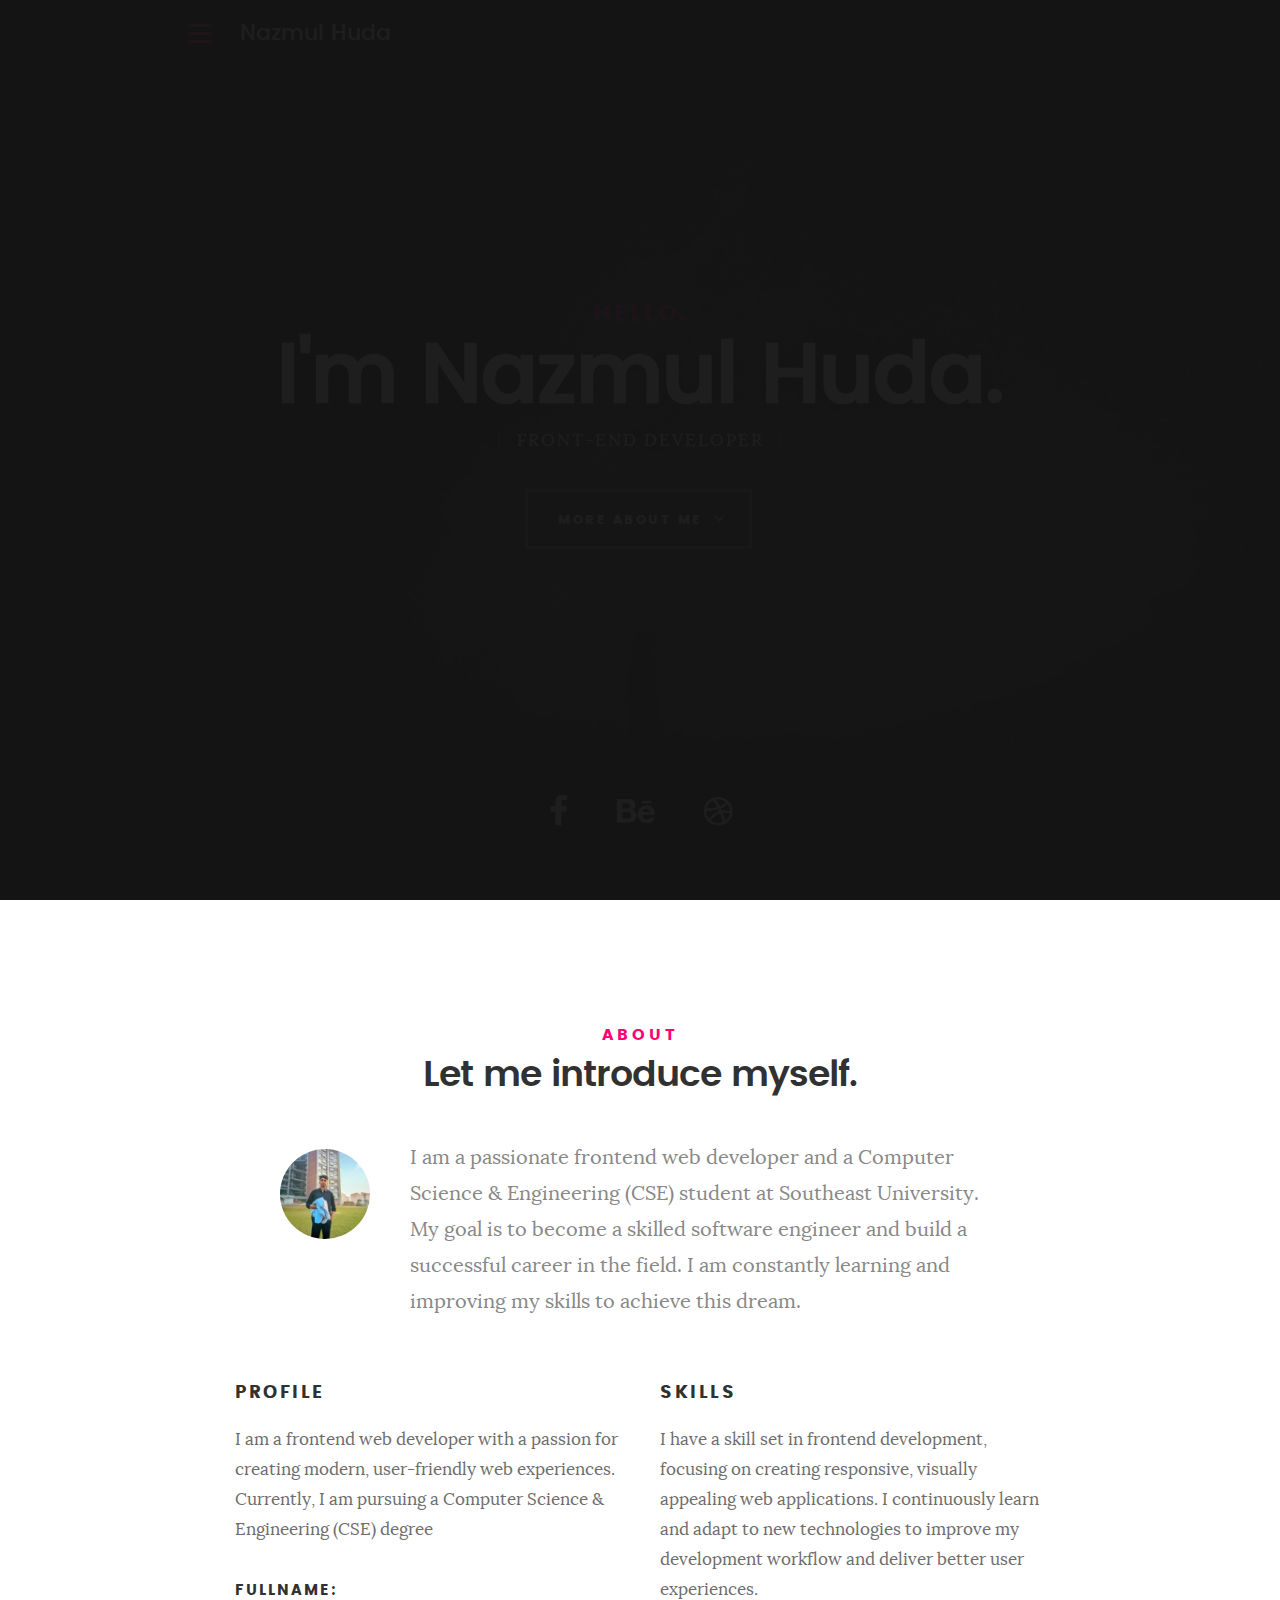
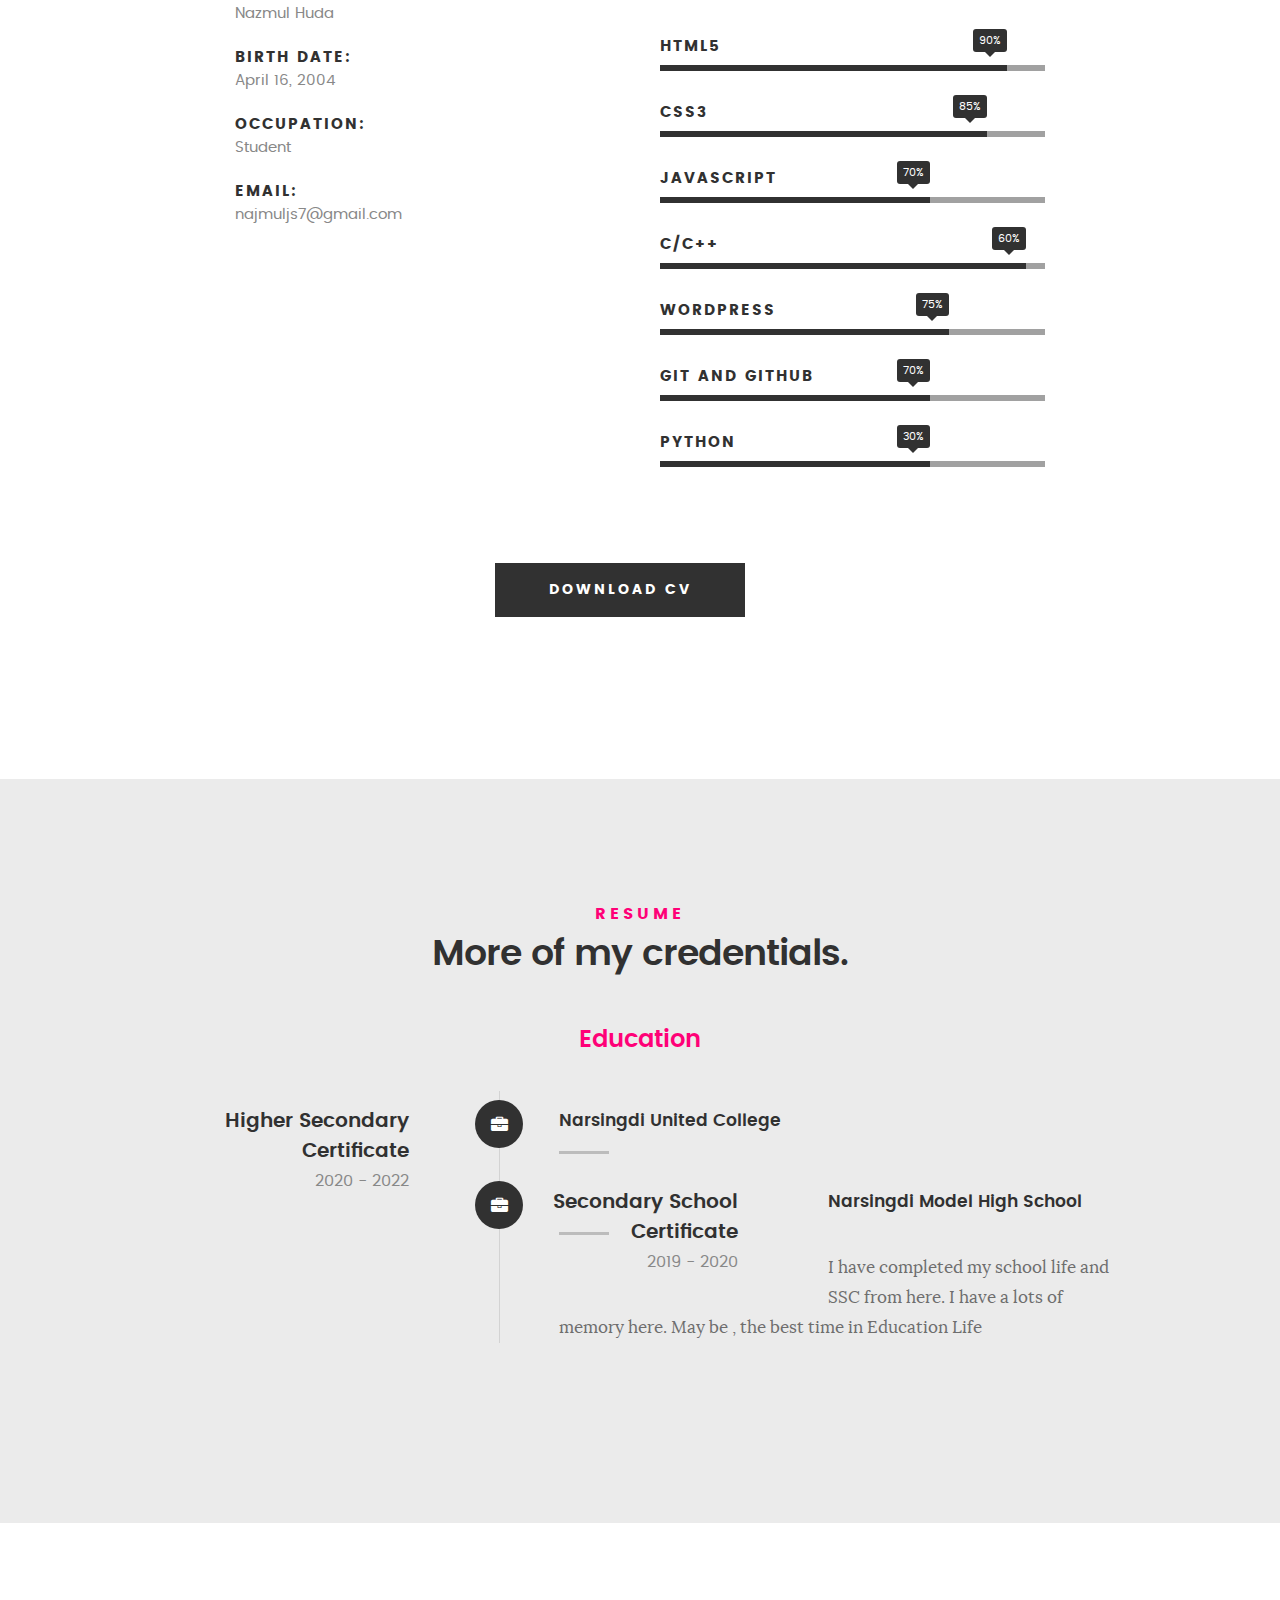
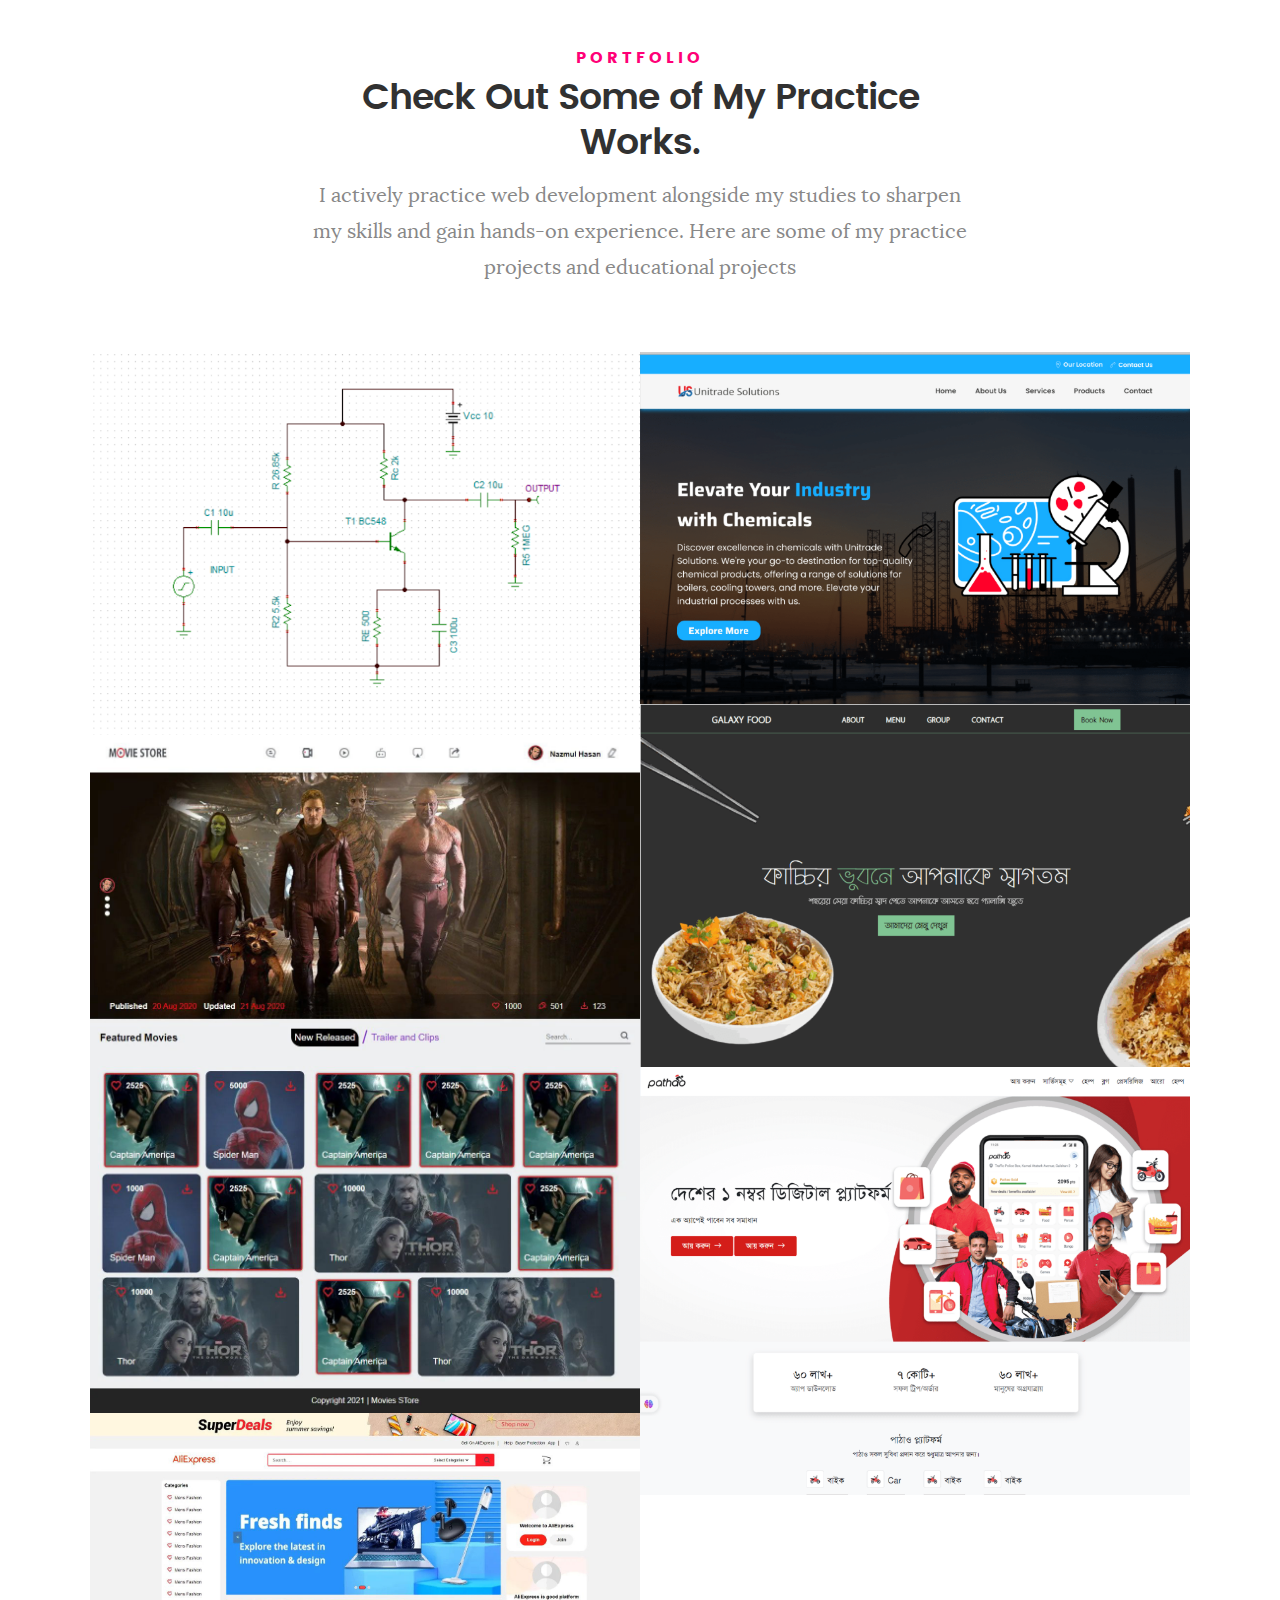
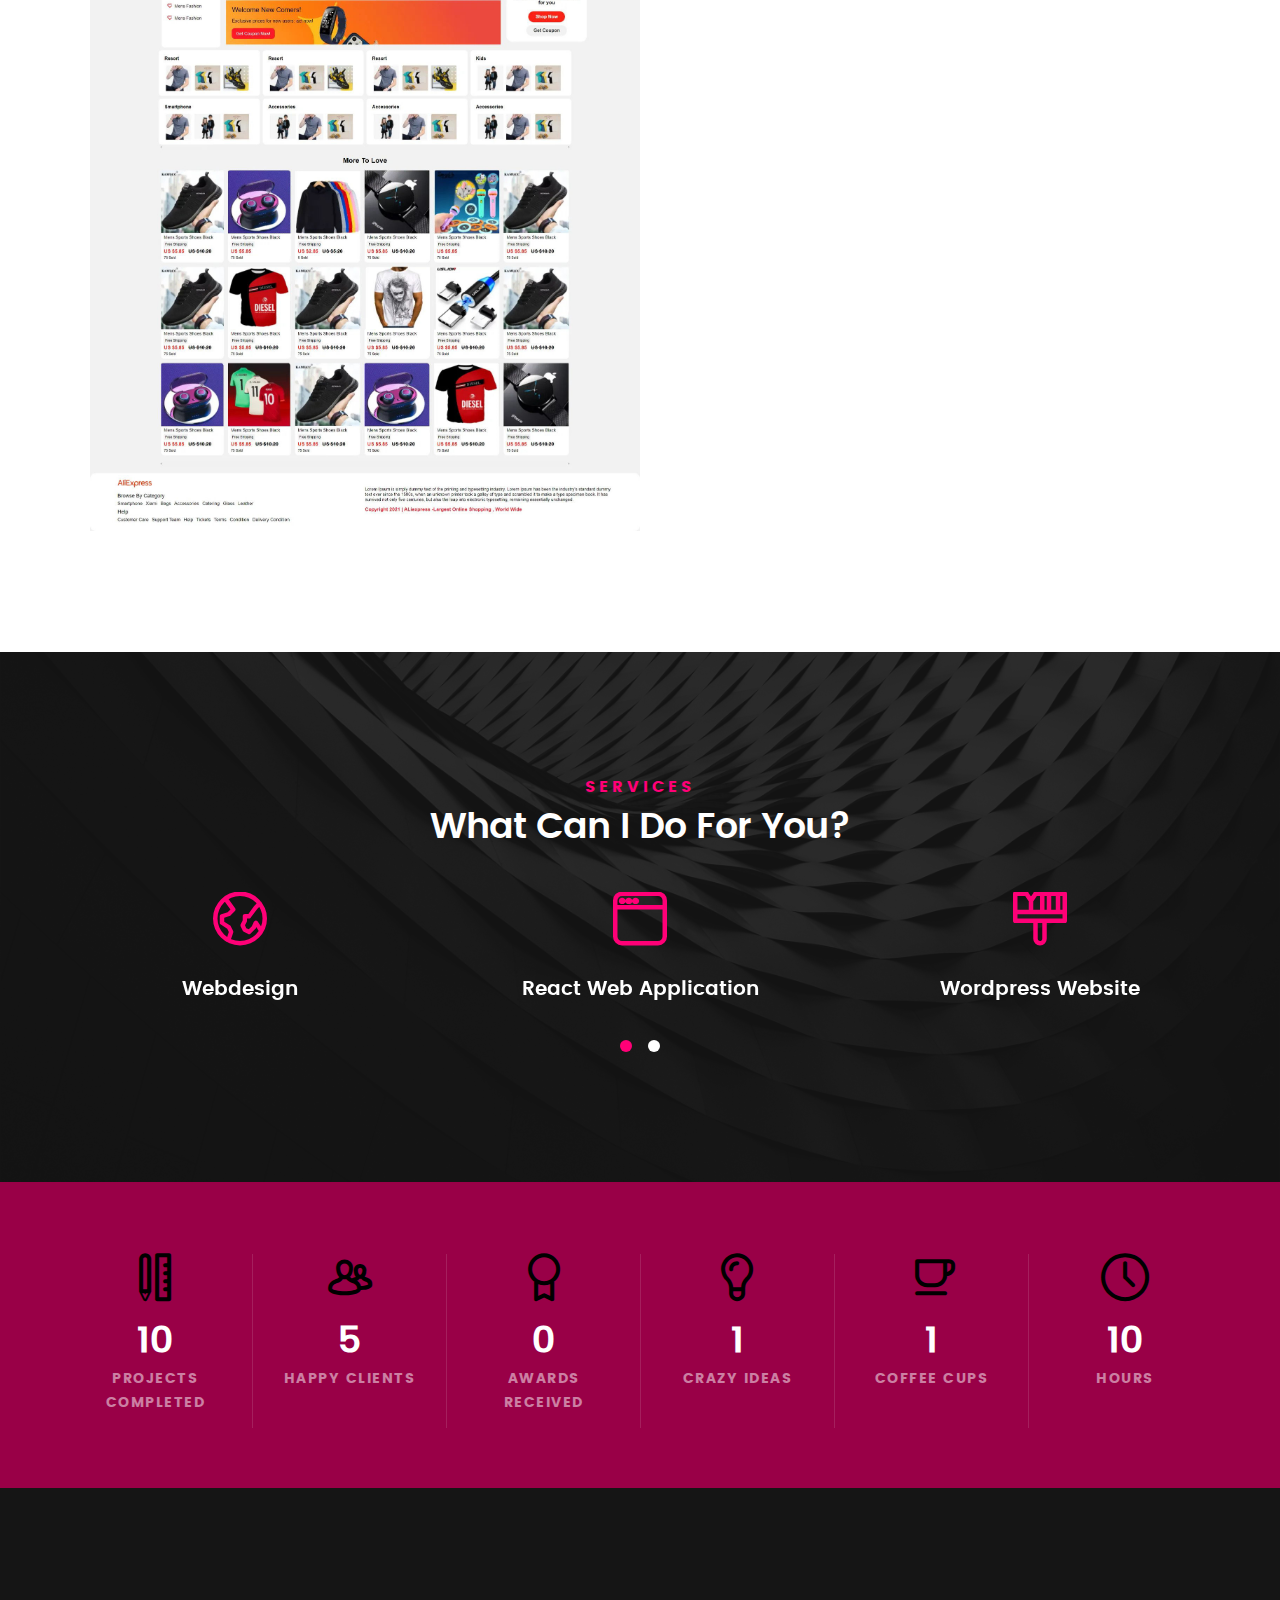
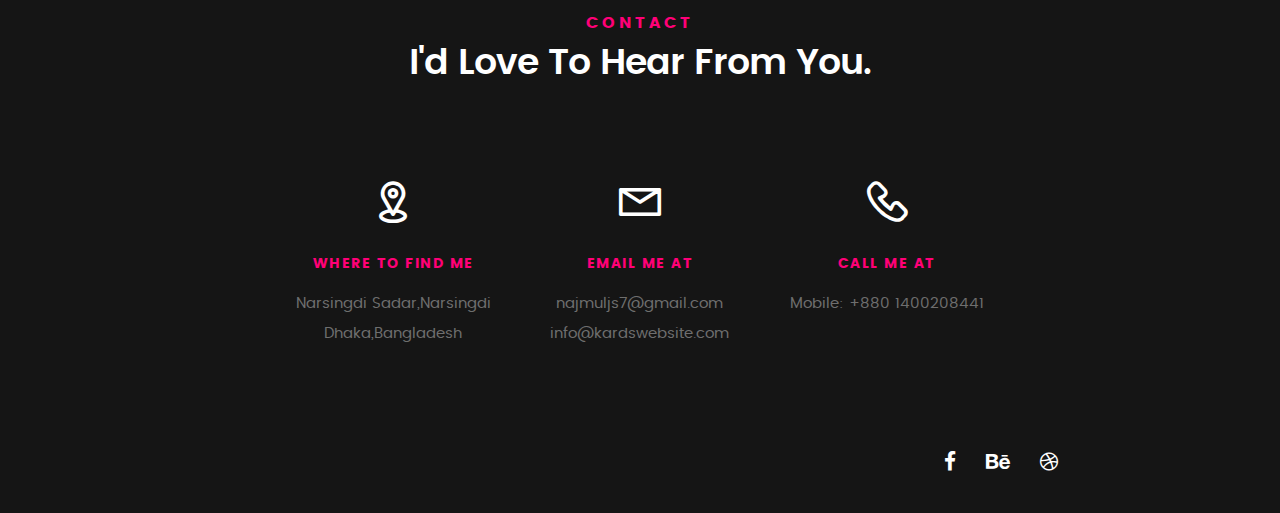
==== commit 7548391d: "Update index.html" ====
--- a/index.html
+++ b/index.html
@@ -209,8 +209,6 @@
    			<h5>Resume</h5>
    			<h1>More of my credentials.</h1>
 
-   			<p class="lead">Lorem ipsum Do commodo in proident enim in dolor cupidatat adipisicing dolore officia nisi aliqua incididunt Ut veniam lorem ipsum Consectetur ut in in eu do.</p>
-
    		</div>   		
    	</div> <!-- /section-intro--> 
 
@@ -848,4 +846,4 @@
 
 </body>
 
-</html>+</html>
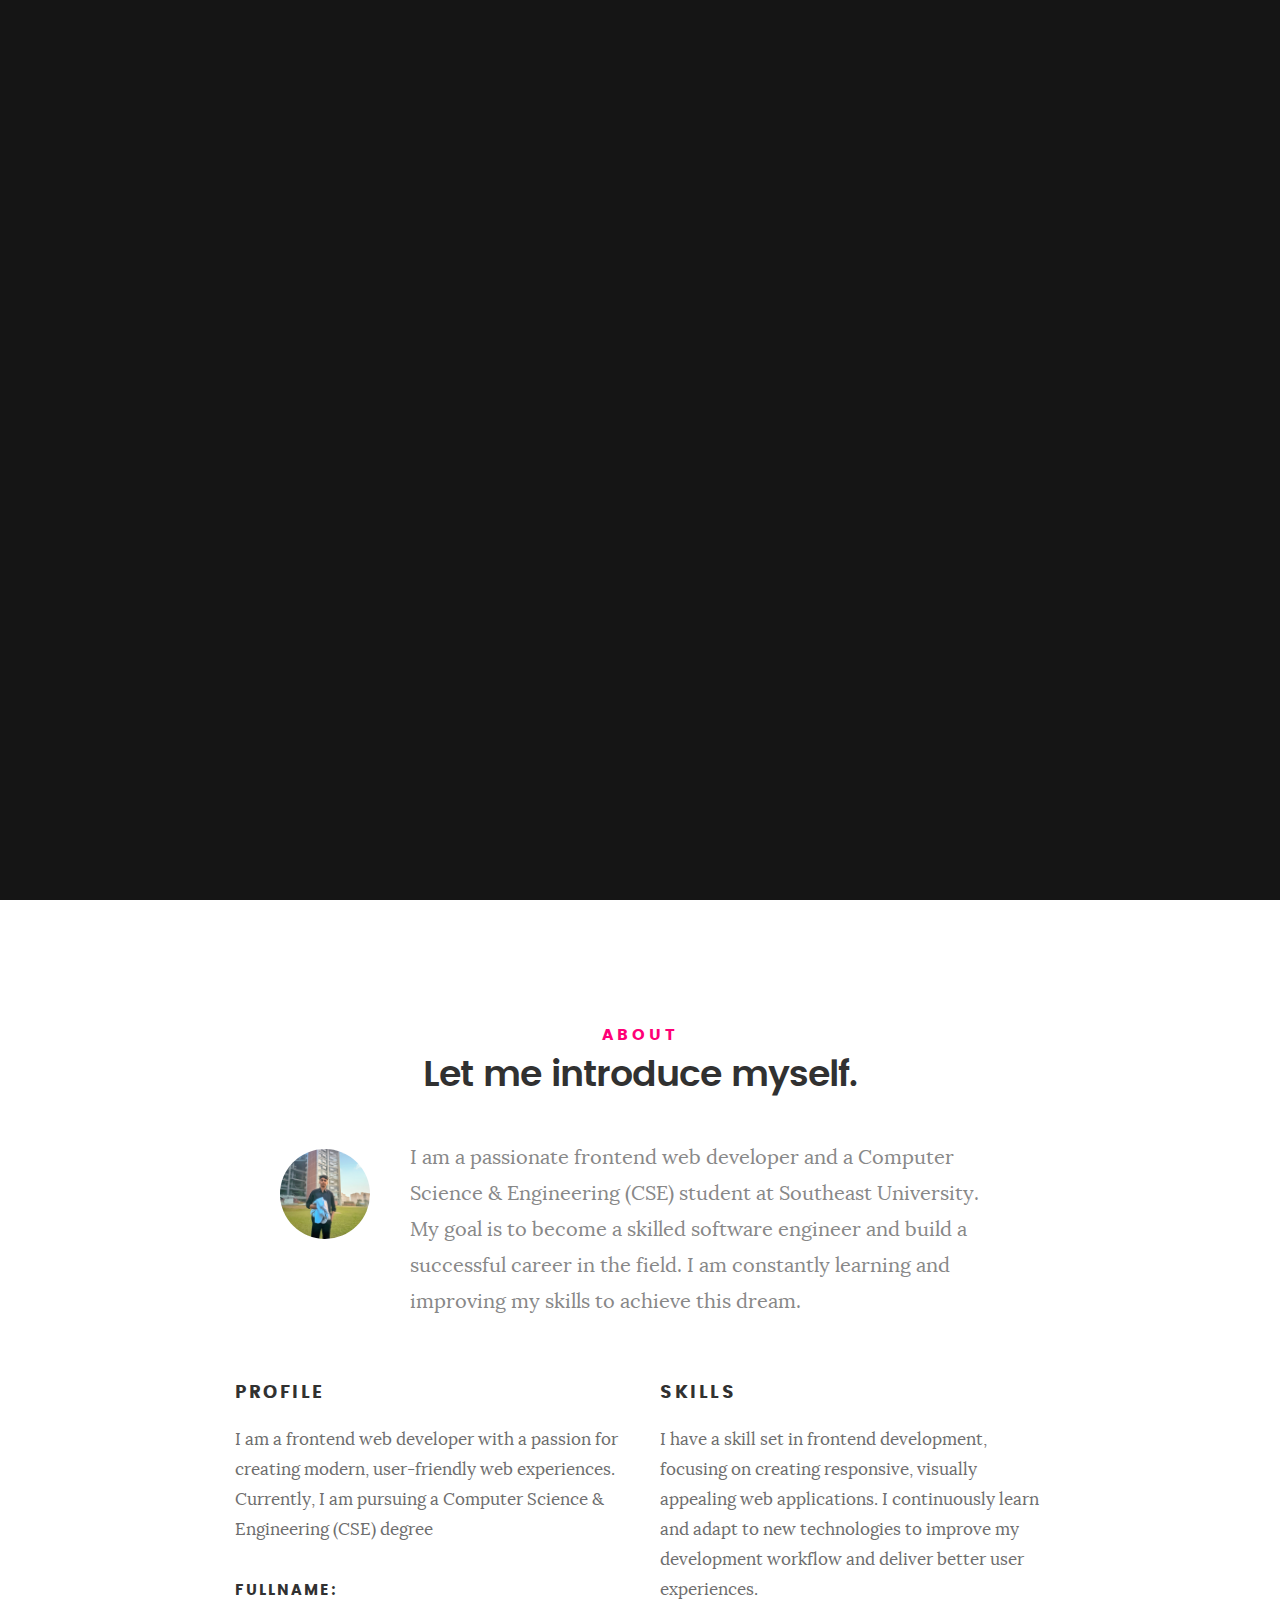
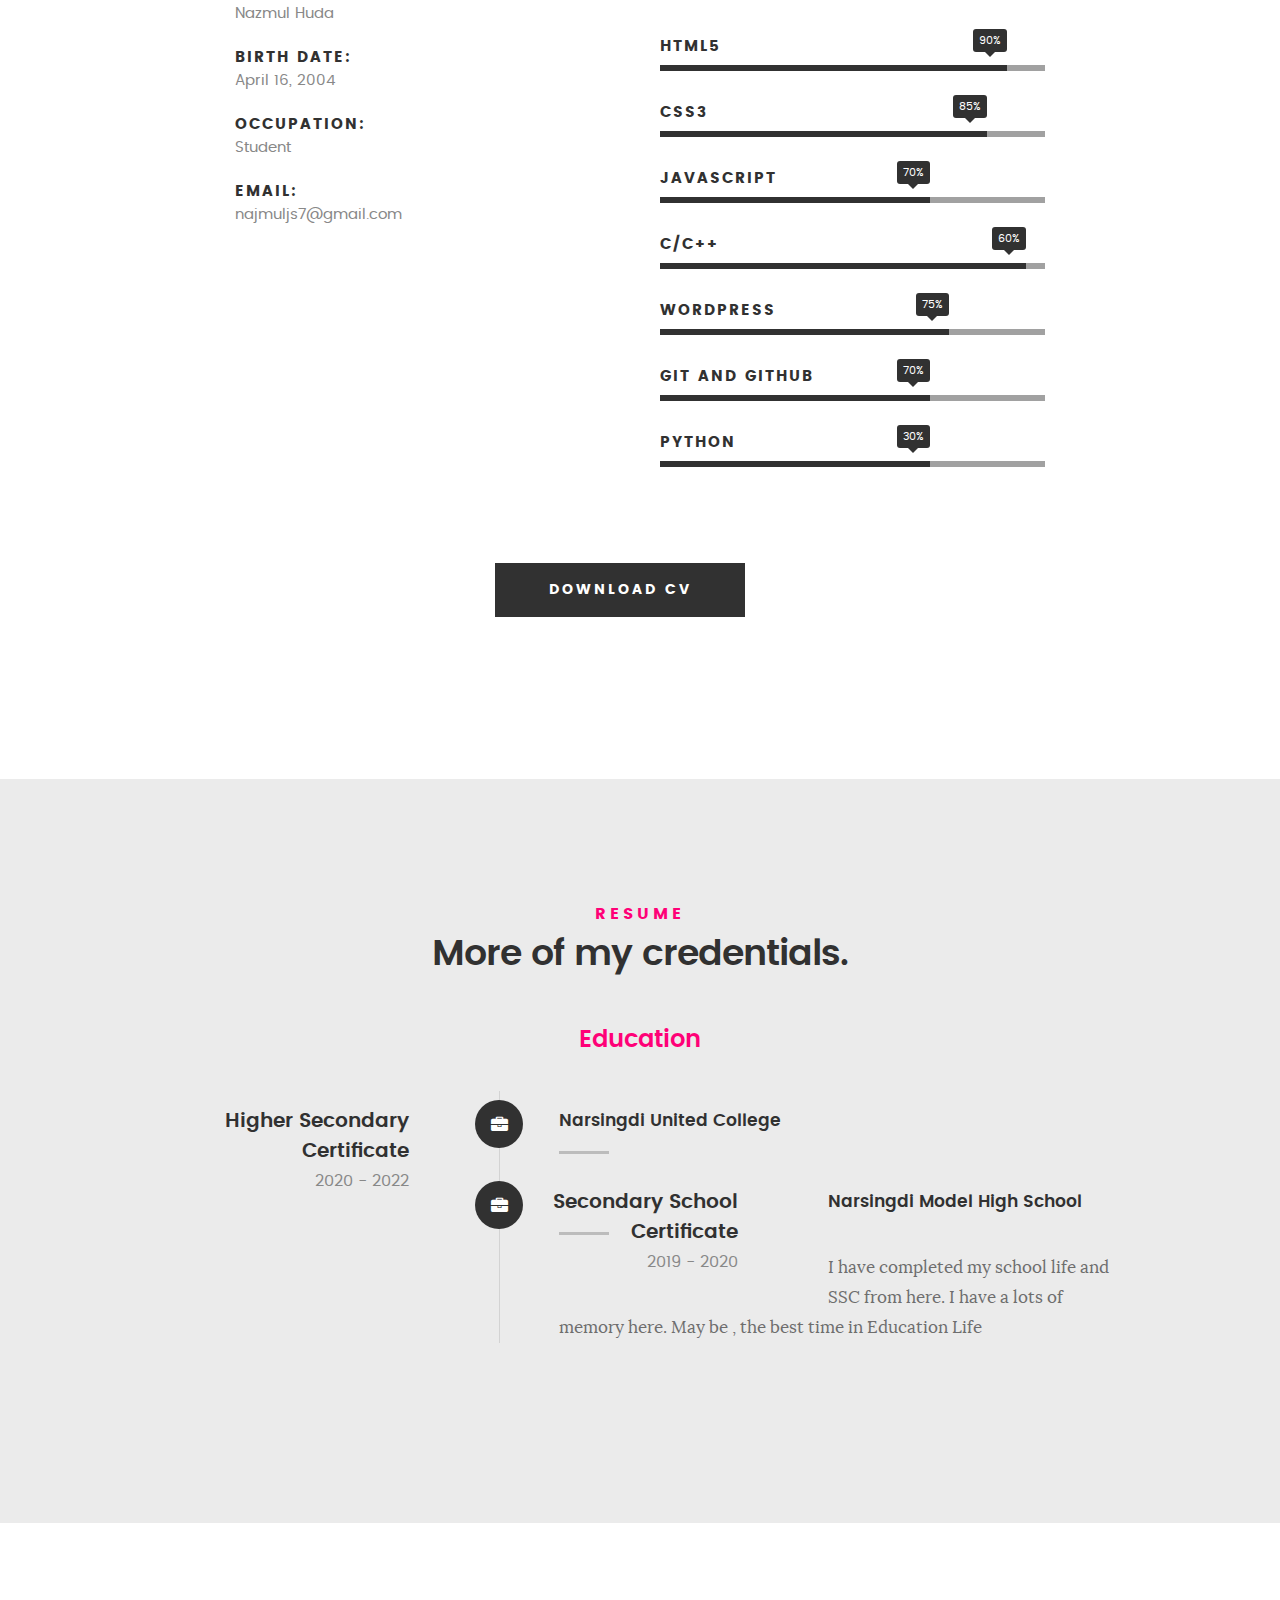
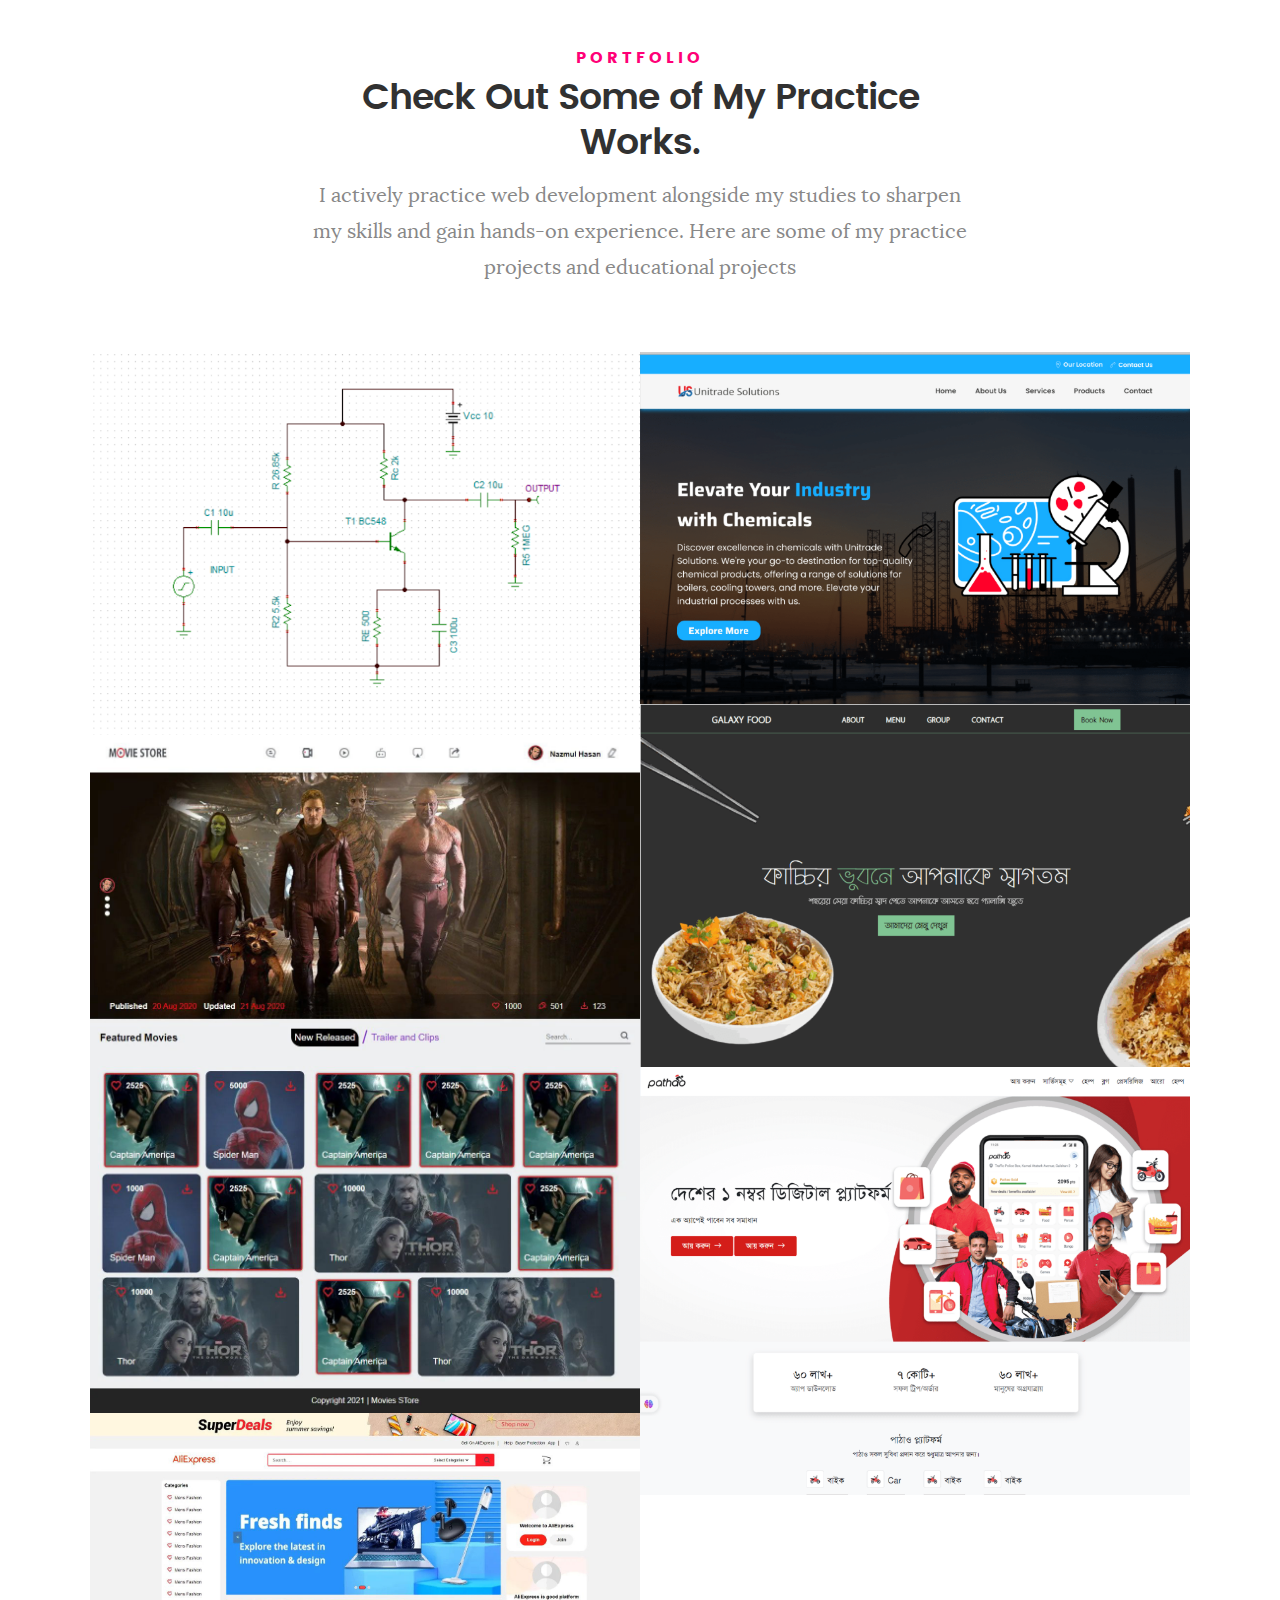
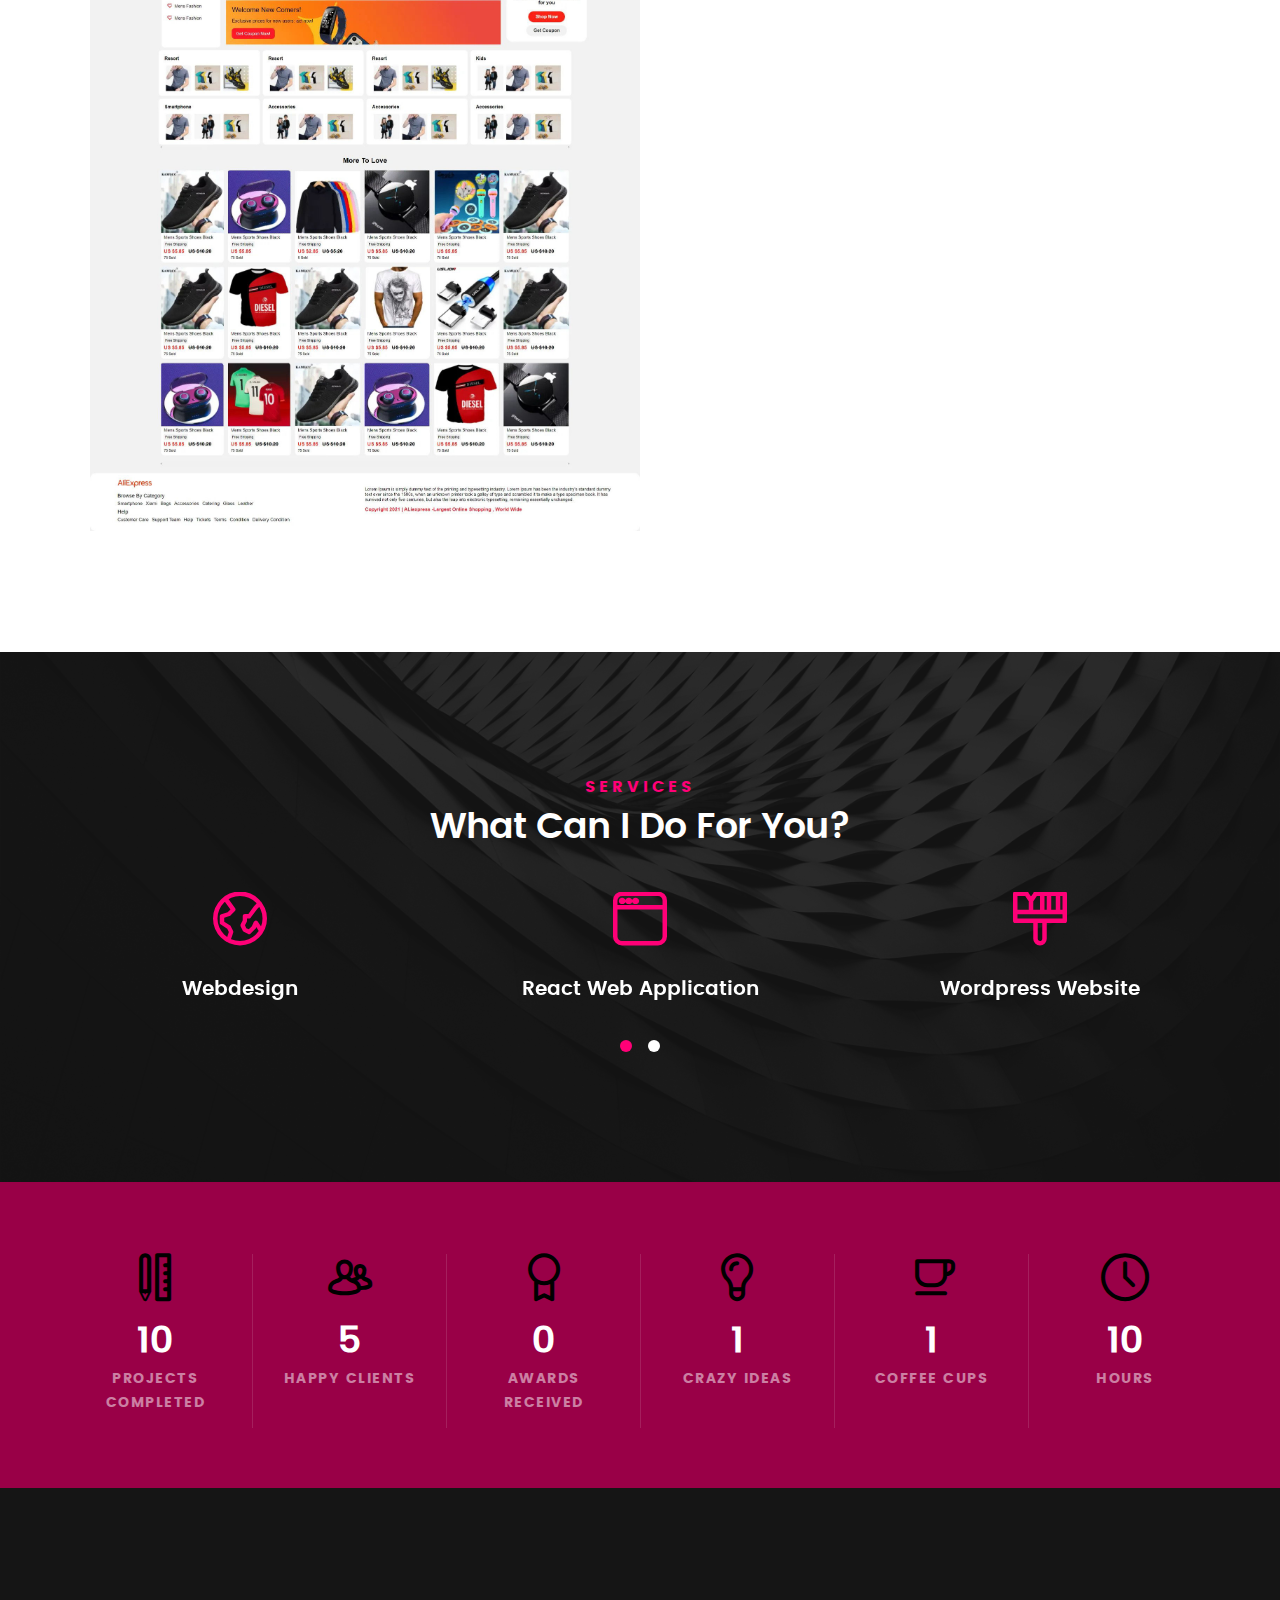
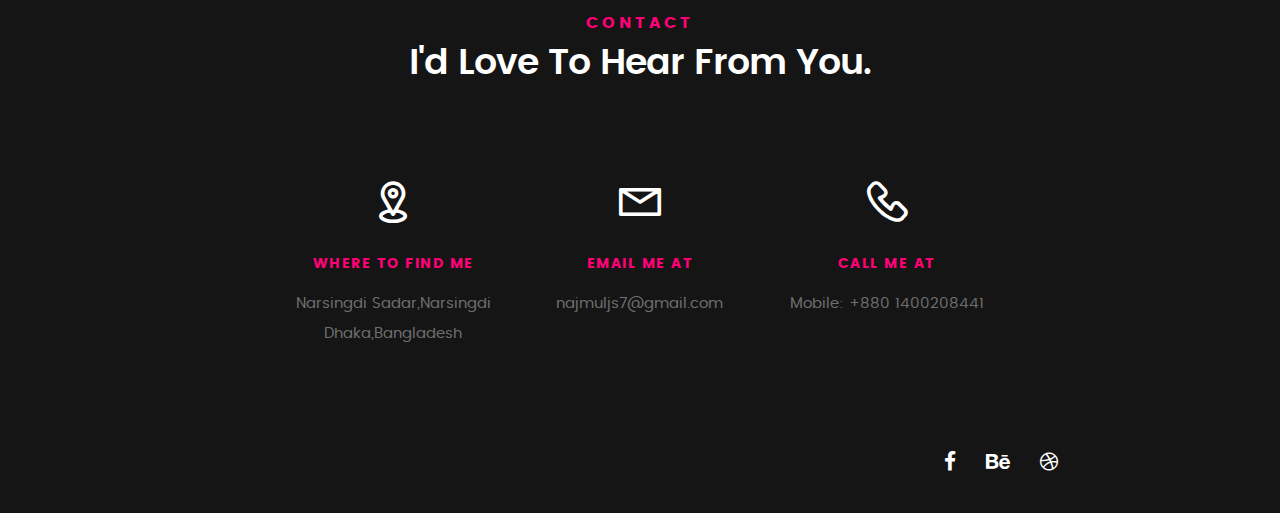
==== commit ec83f913: "Update index.html" ====
--- a/index.html
+++ b/index.html
@@ -784,8 +784,8 @@
 
    			<h5>Email Me At</h5>
 
-   			<p>najmuljs7@gmail.com<br>
-			   	info@kardswebsite.com			     
+   			<p>najmuljs7@gmail.com
+			   				     
 			   </p>
 
    		</div>
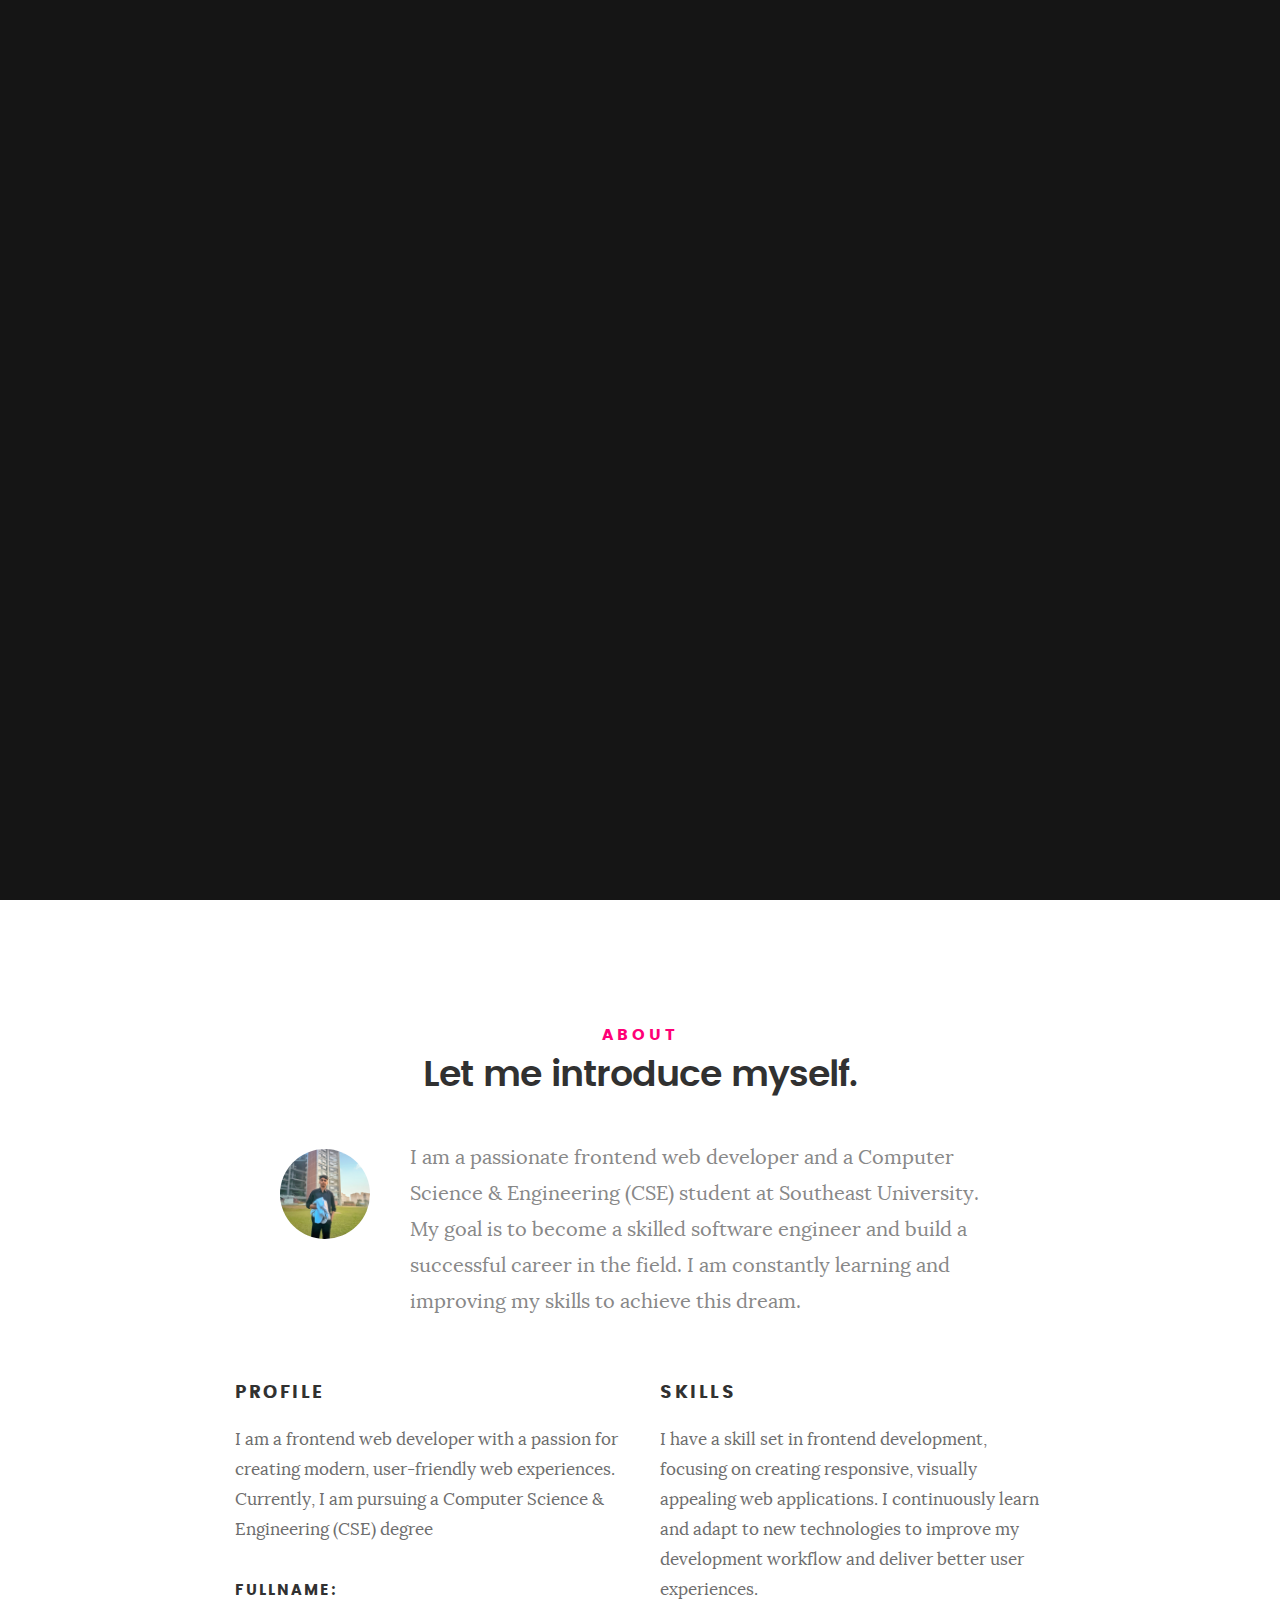
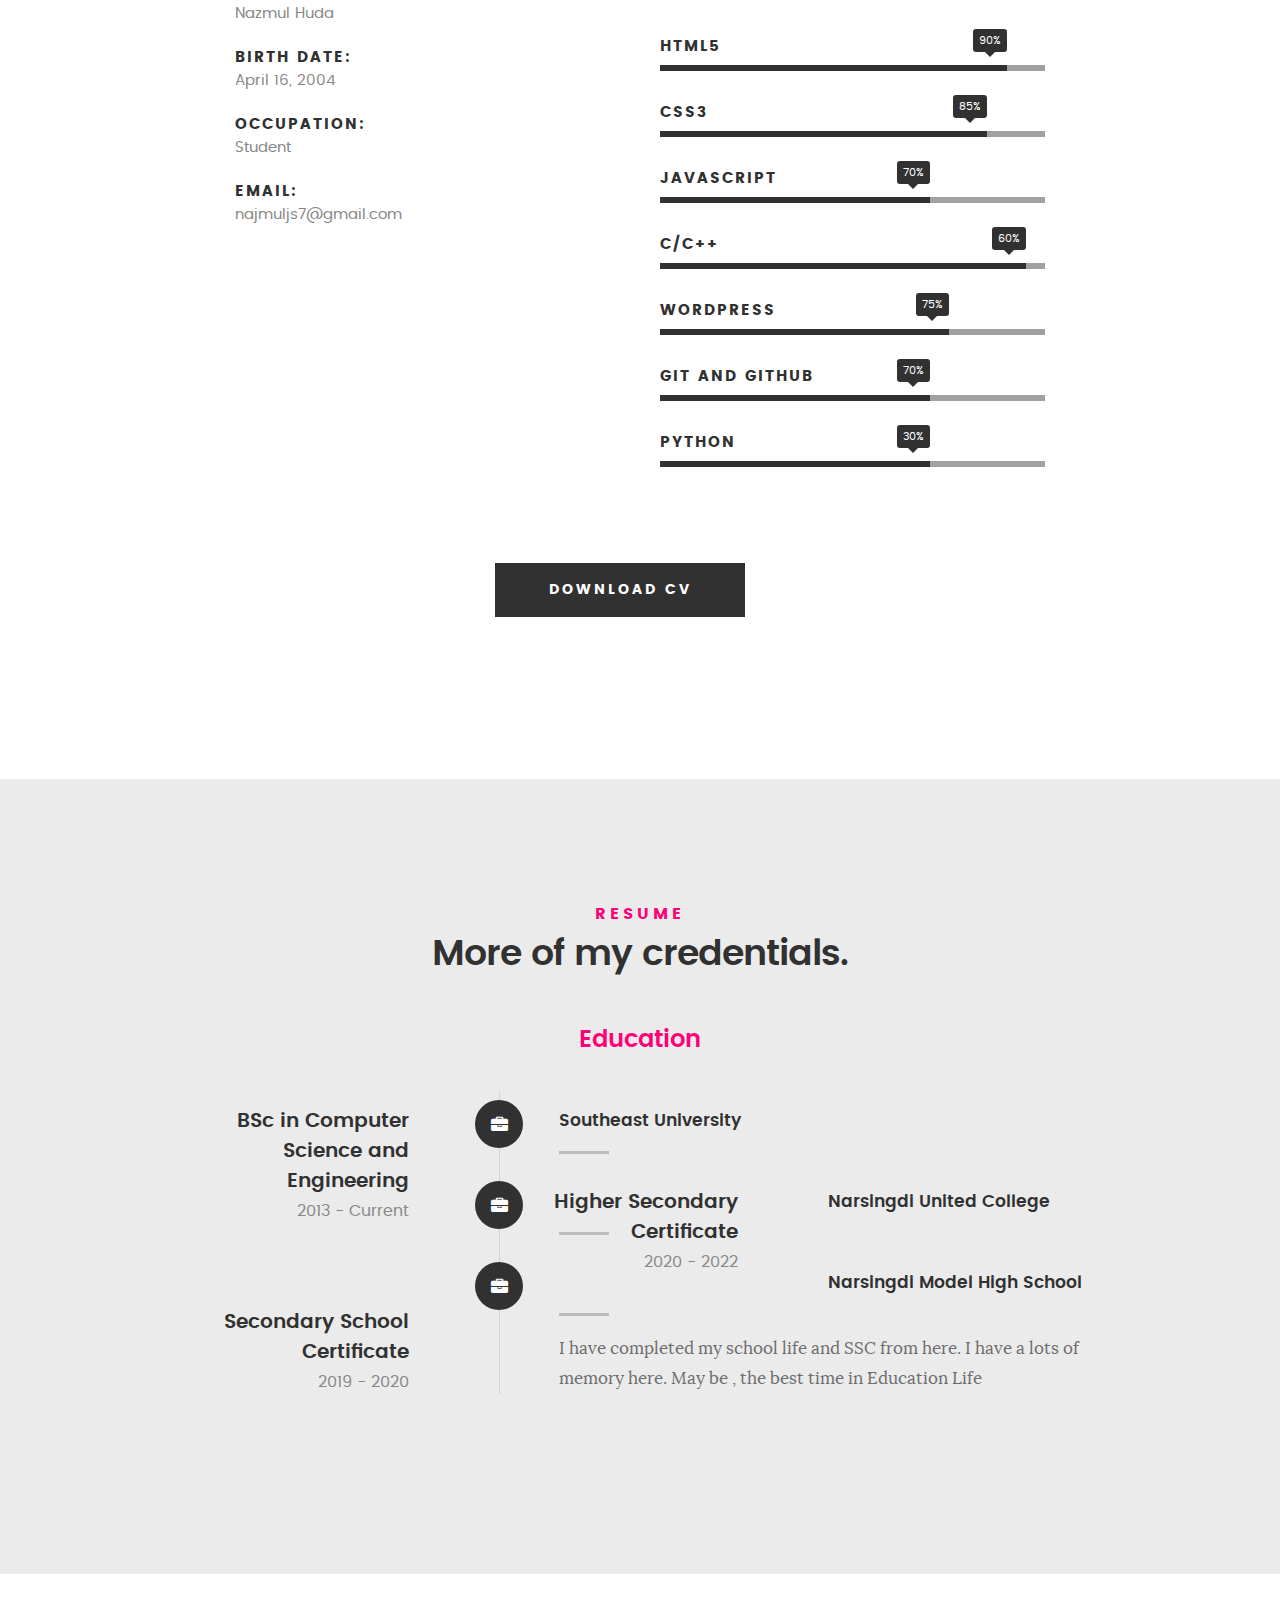
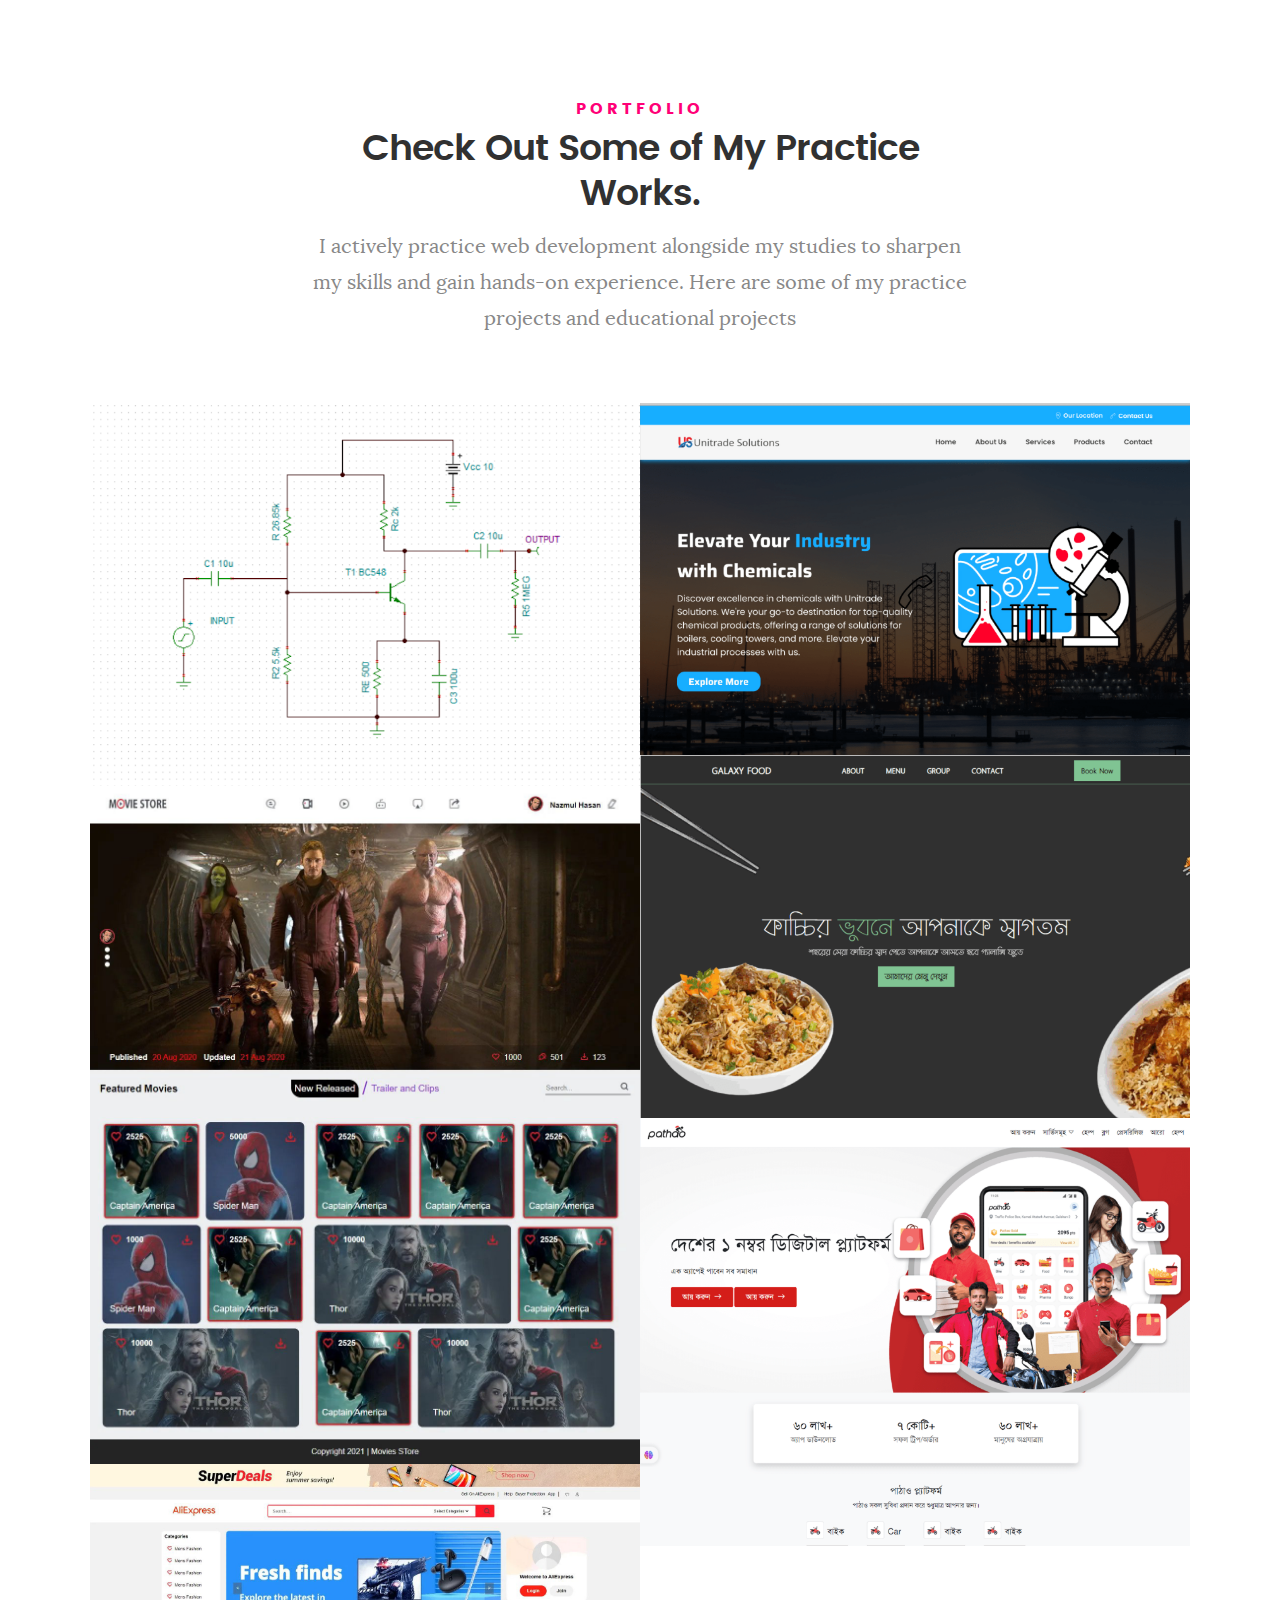
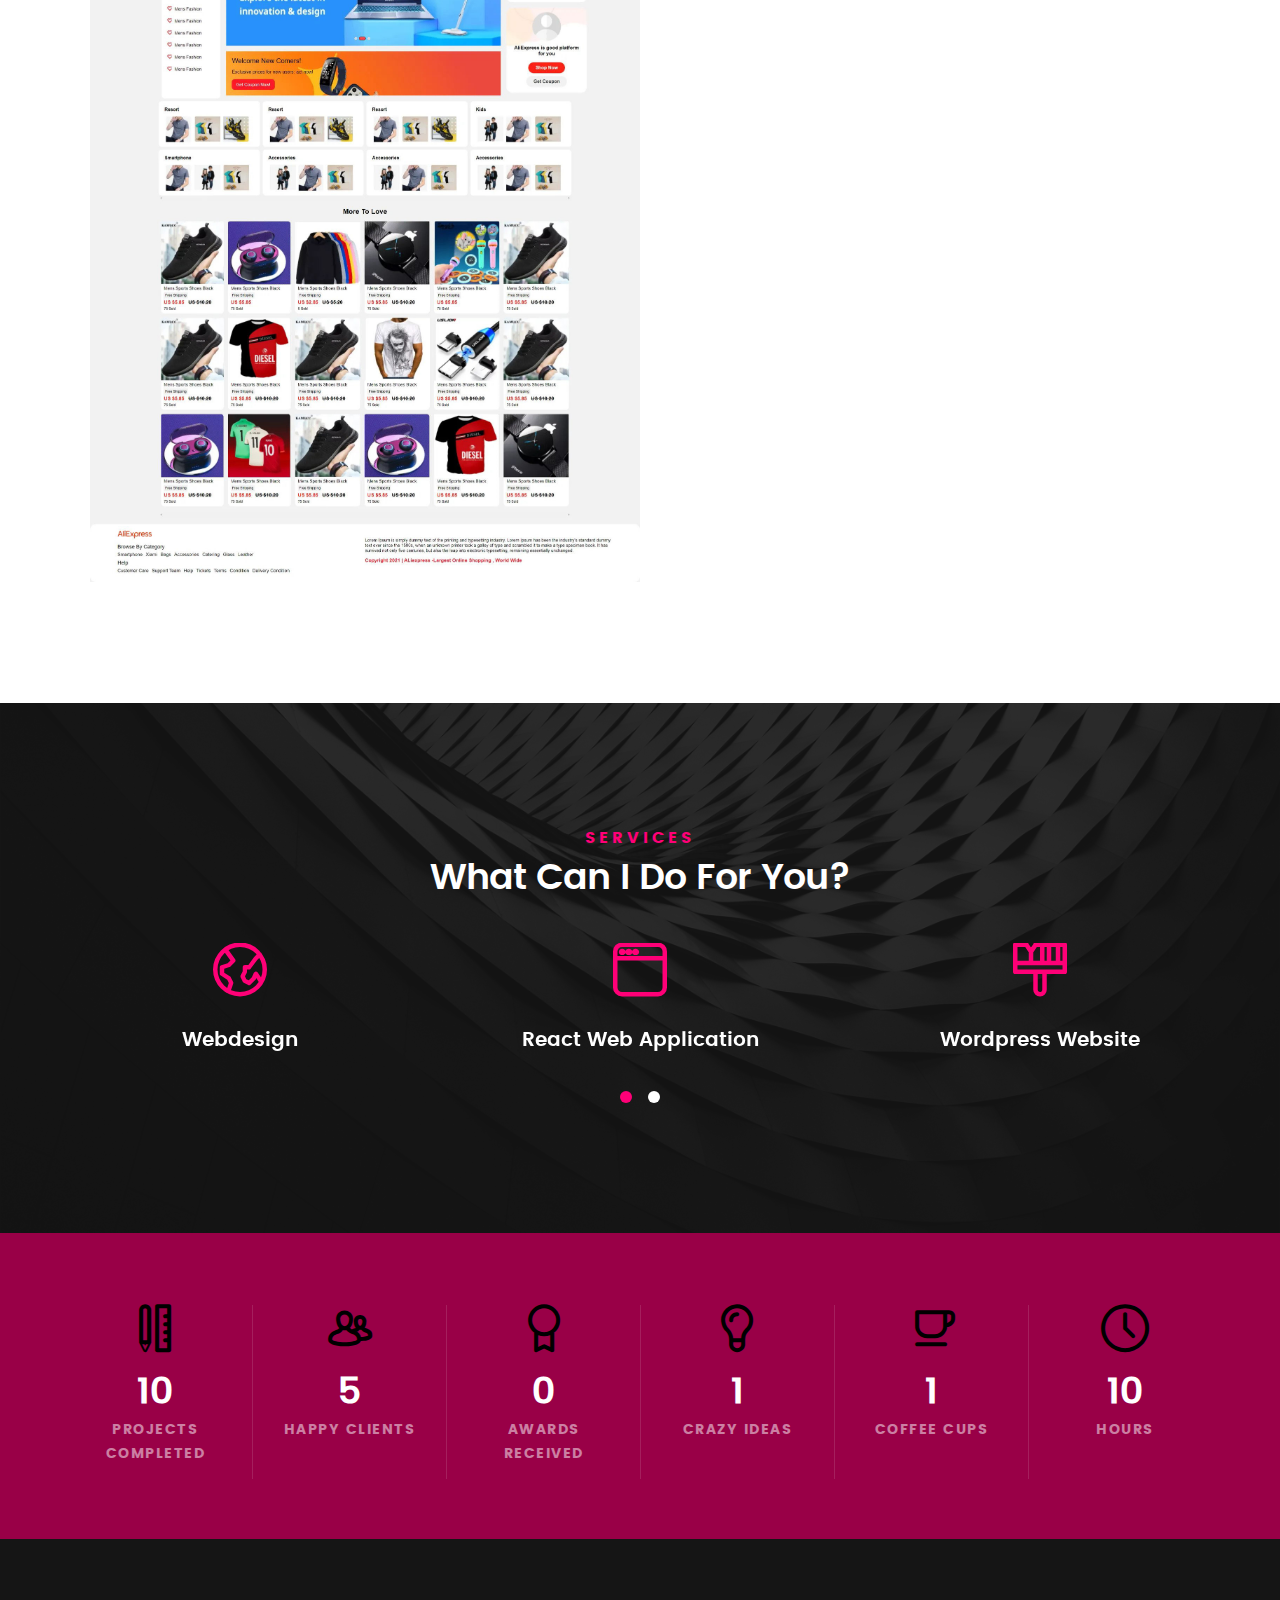
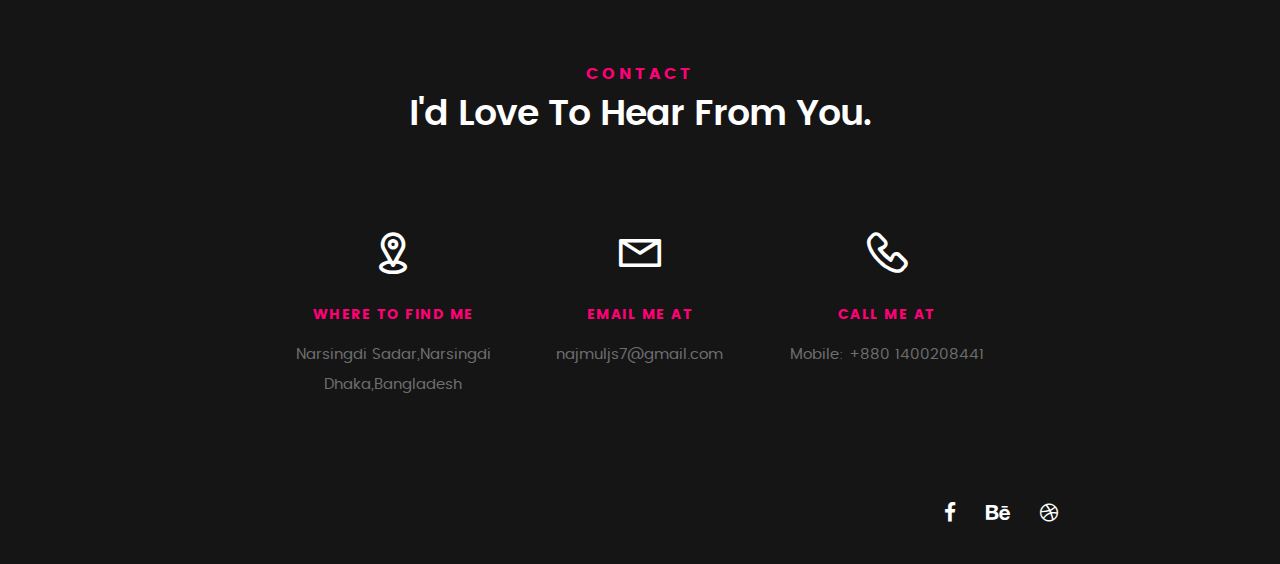
==== commit 29413a12: "Add University" ====
--- a/index.html
+++ b/index.html
@@ -235,6 +235,24 @@
    		<div class="col-twelve">
 
    			<div class="timeline-wrap">
+				
+<div class="timeline-block">
+
+	   				<div class="timeline-ico">
+	   					<i class="fa fa-briefcase"></i>
+	   				</div>
+
+	   				<div class="timeline-header">
+	   					<h3>BSc in Computer Science and Engineering </h3>
+	   					<p>2013 - Current</p>
+	   				</div>
+
+	   				<div class="timeline-content">
+	   					<h4>Southeast University </h4>
+	   					
+	   				</div>
+
+	   			</div> <!-- /timeline-block -->
 
    				
 	   			<div class="timeline-block">
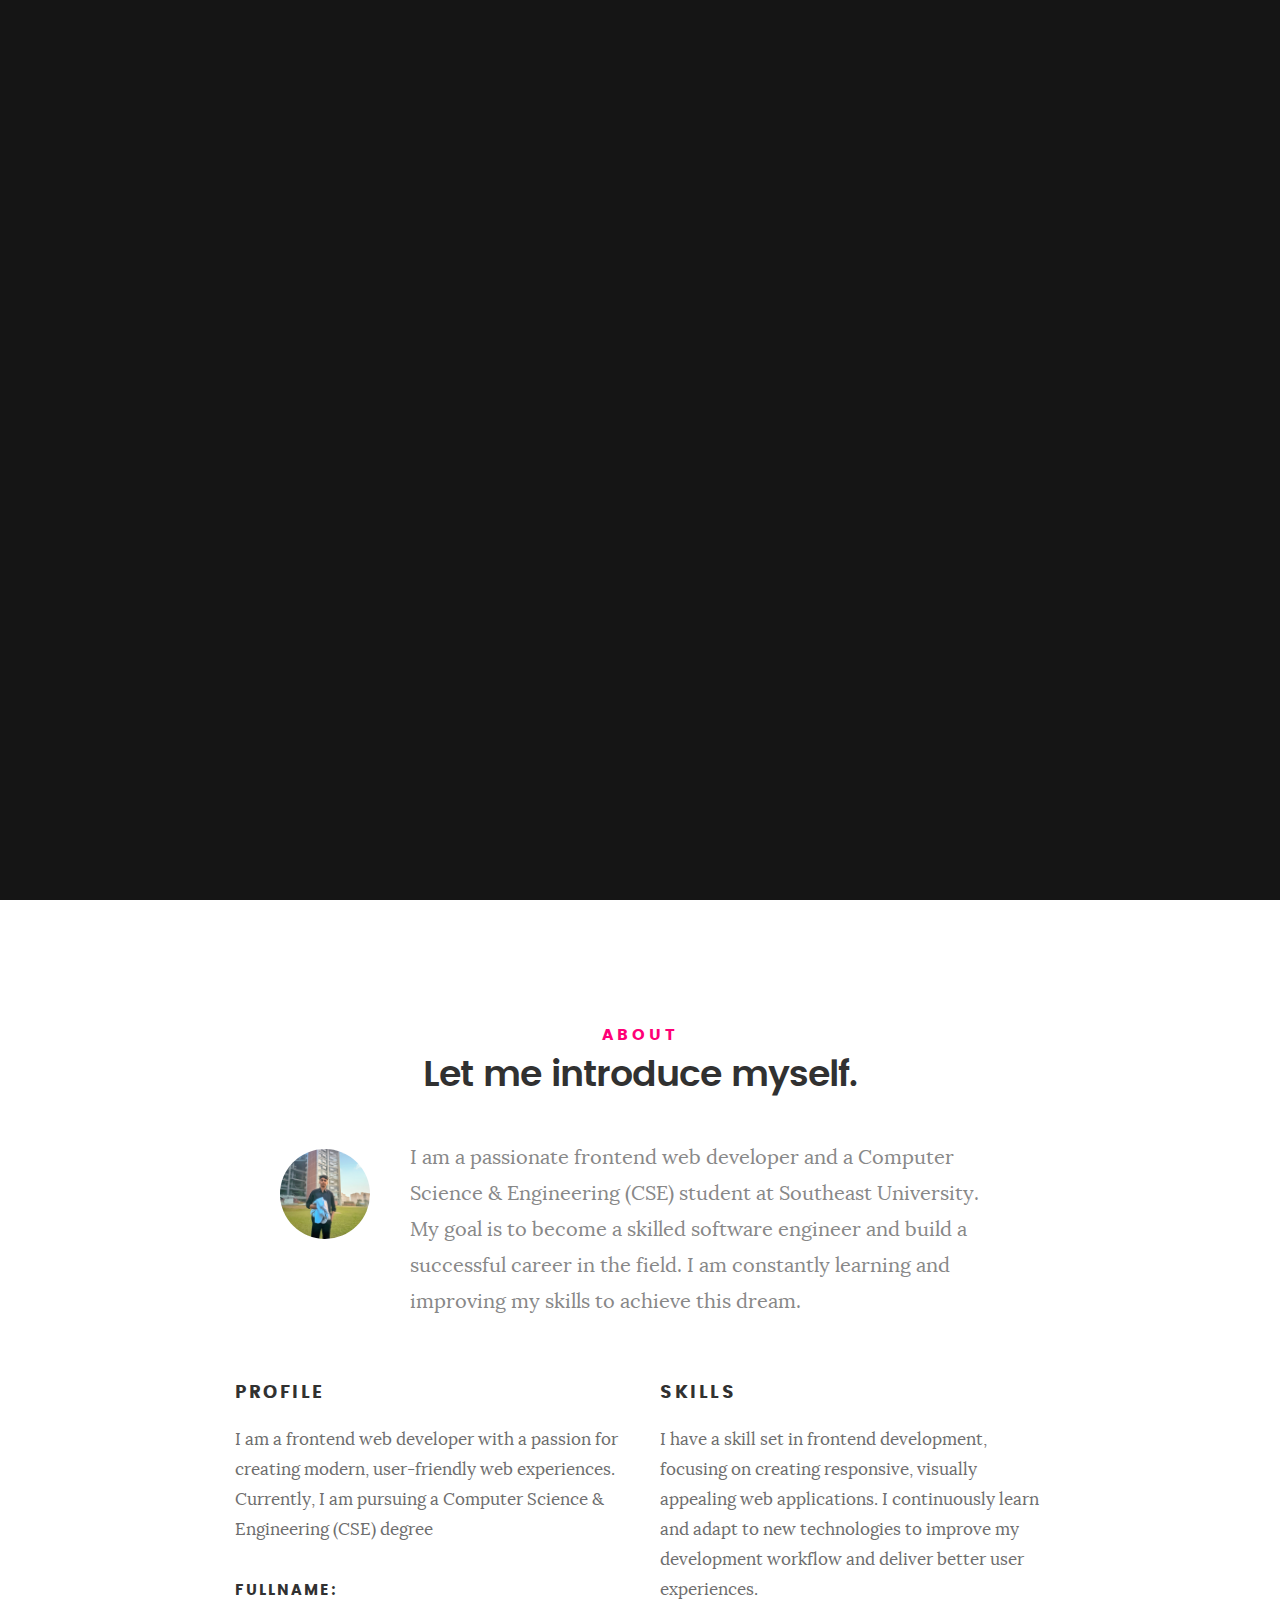
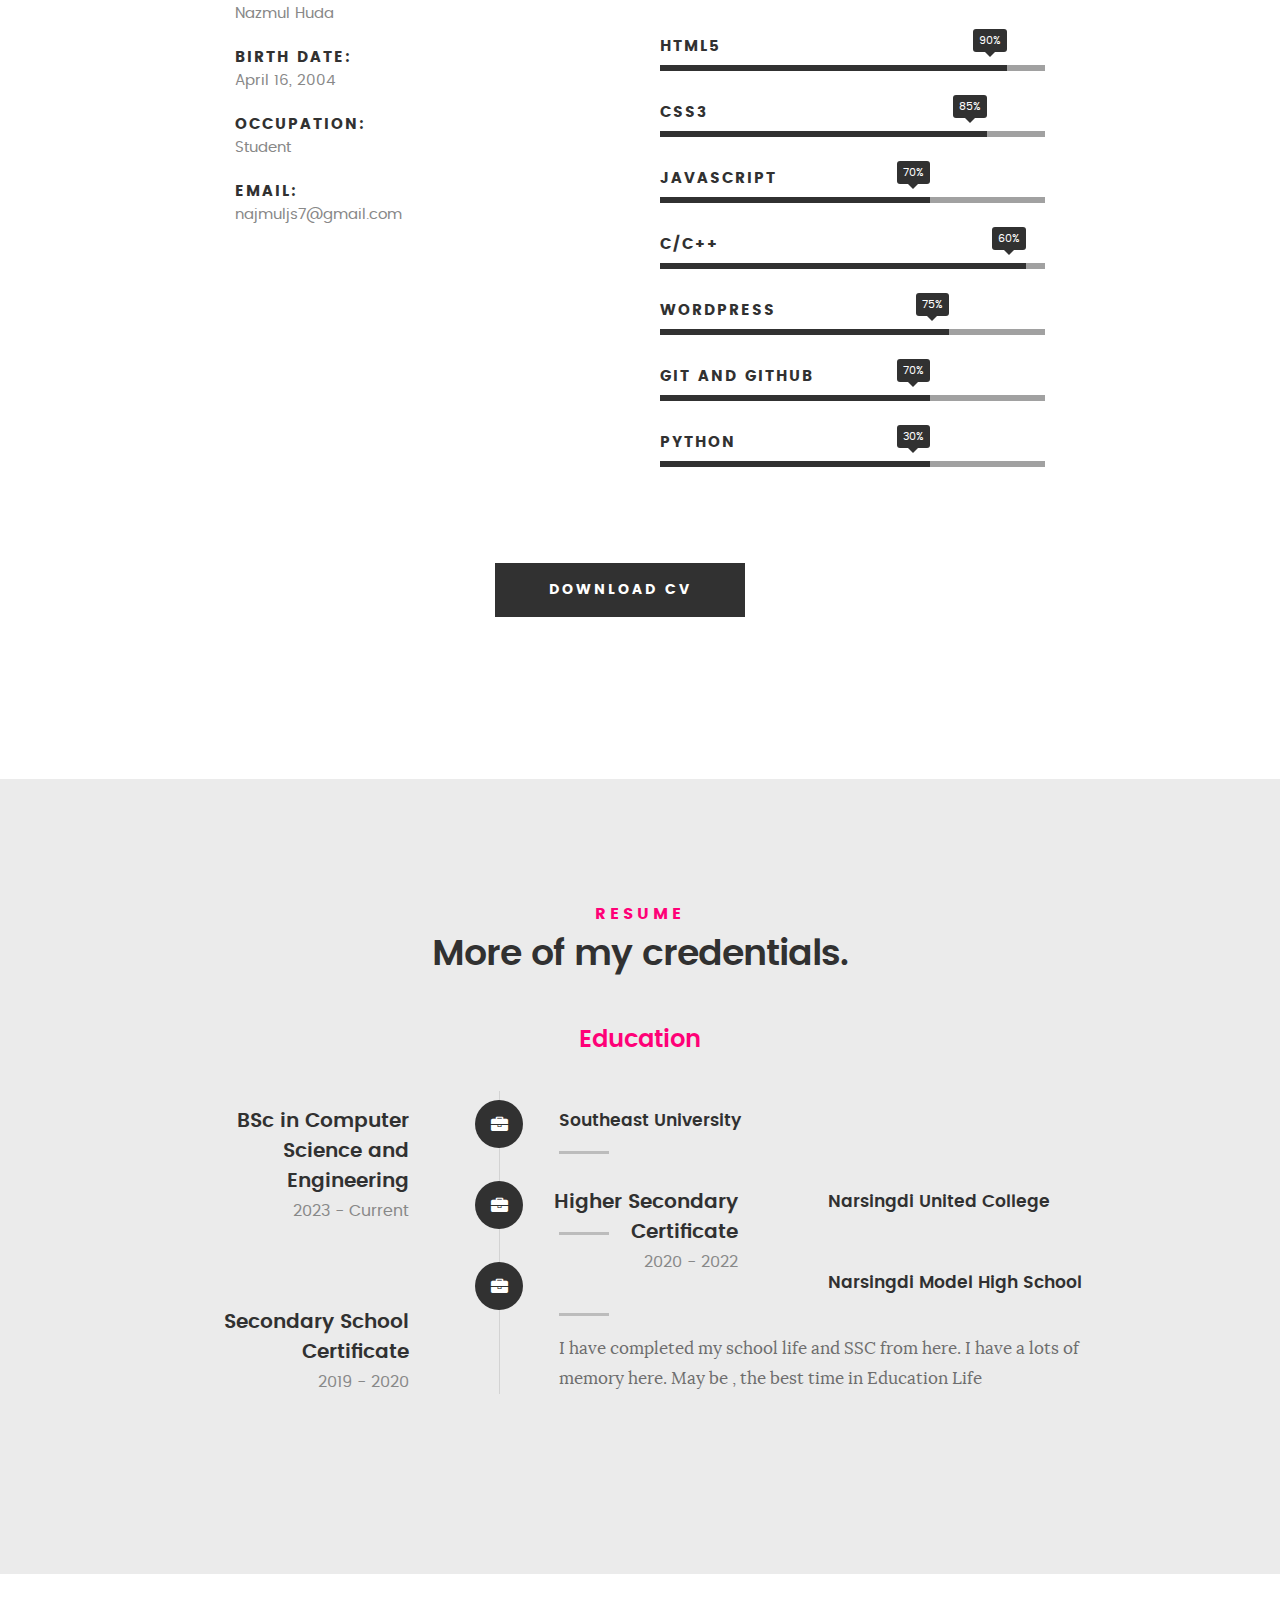
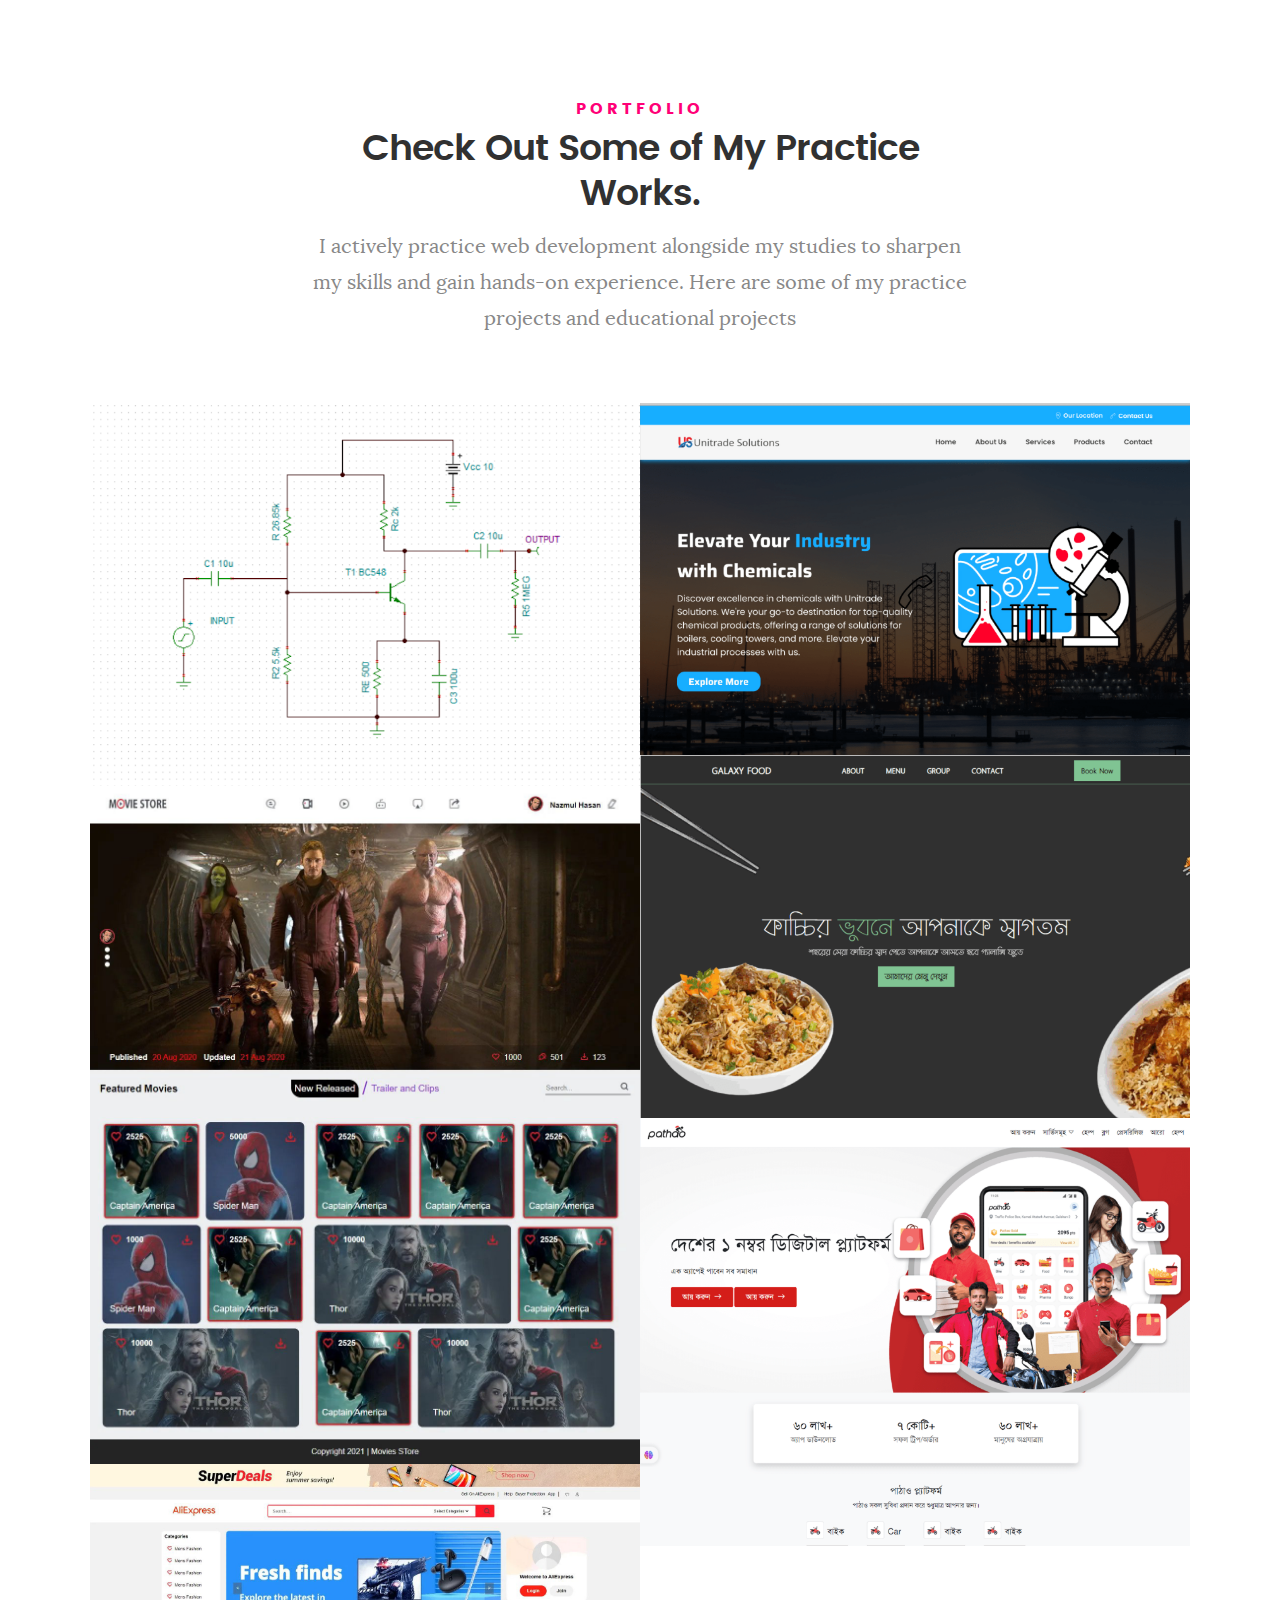
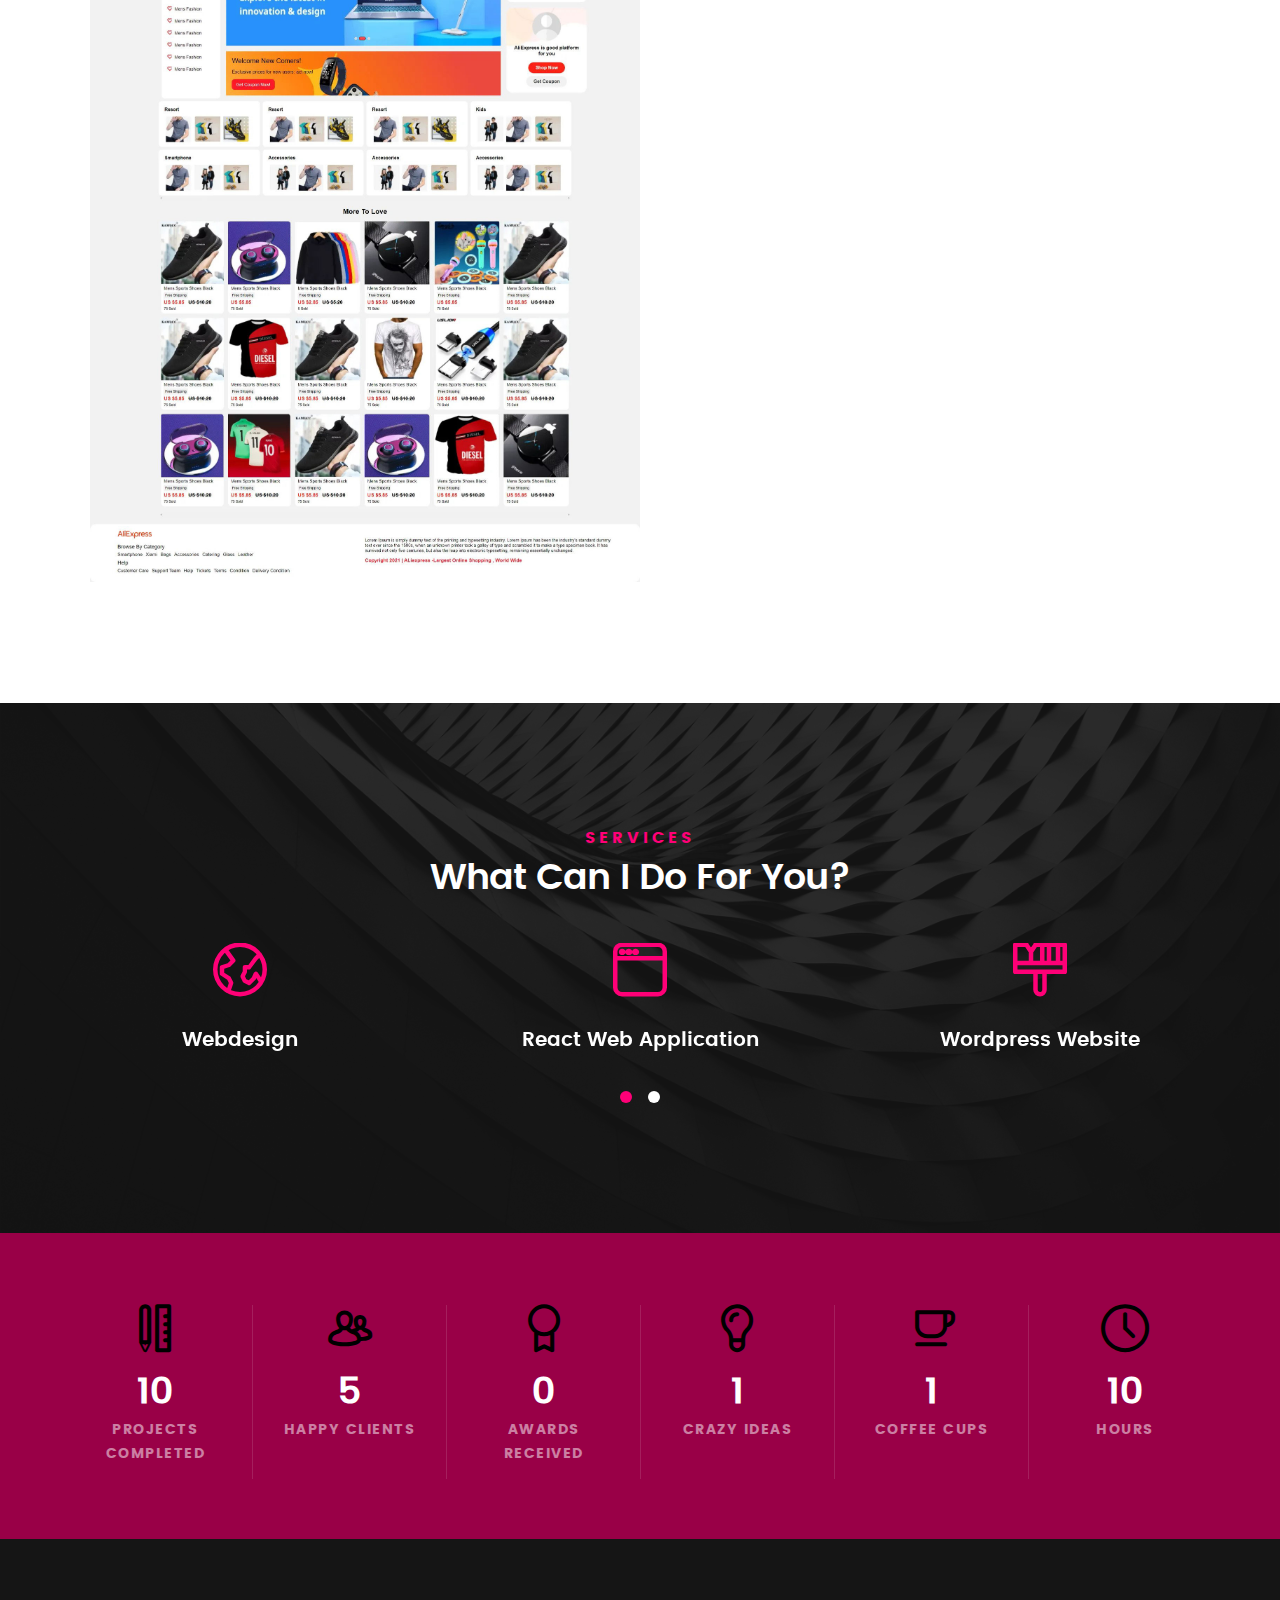
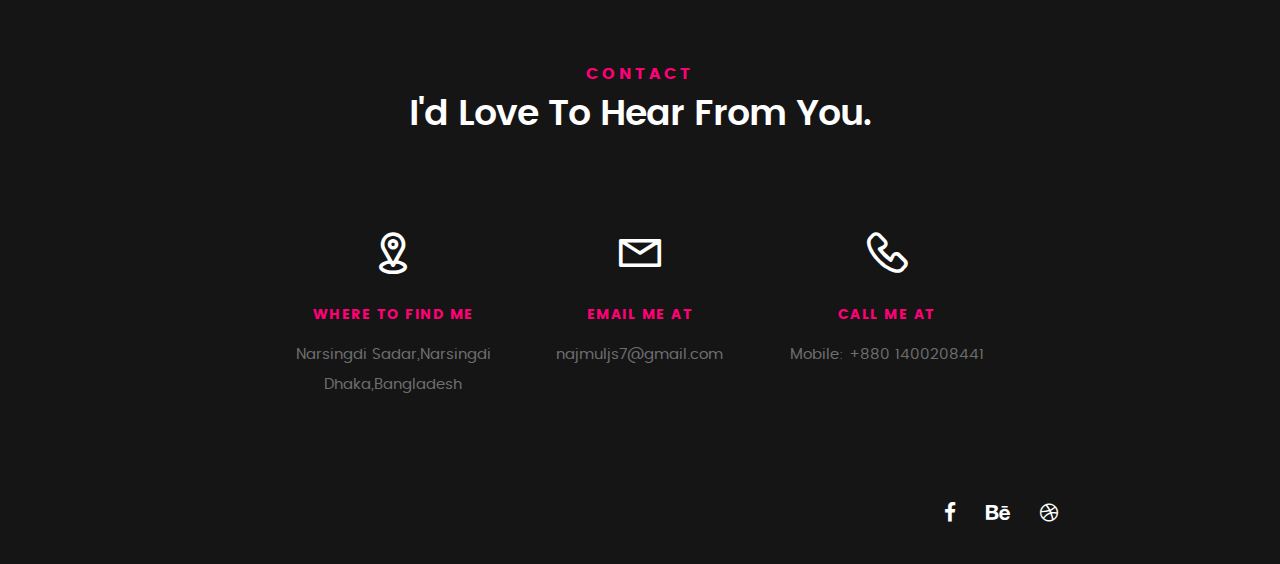
==== commit adb08113: "Update index.html" ====
--- a/index.html
+++ b/index.html
@@ -244,7 +244,7 @@
 
 	   				<div class="timeline-header">
 	   					<h3>BSc in Computer Science and Engineering </h3>
-	   					<p>2013 - Current</p>
+	   					<p>2023 - Current</p>
 	   				</div>
 
 	   				<div class="timeline-content">
